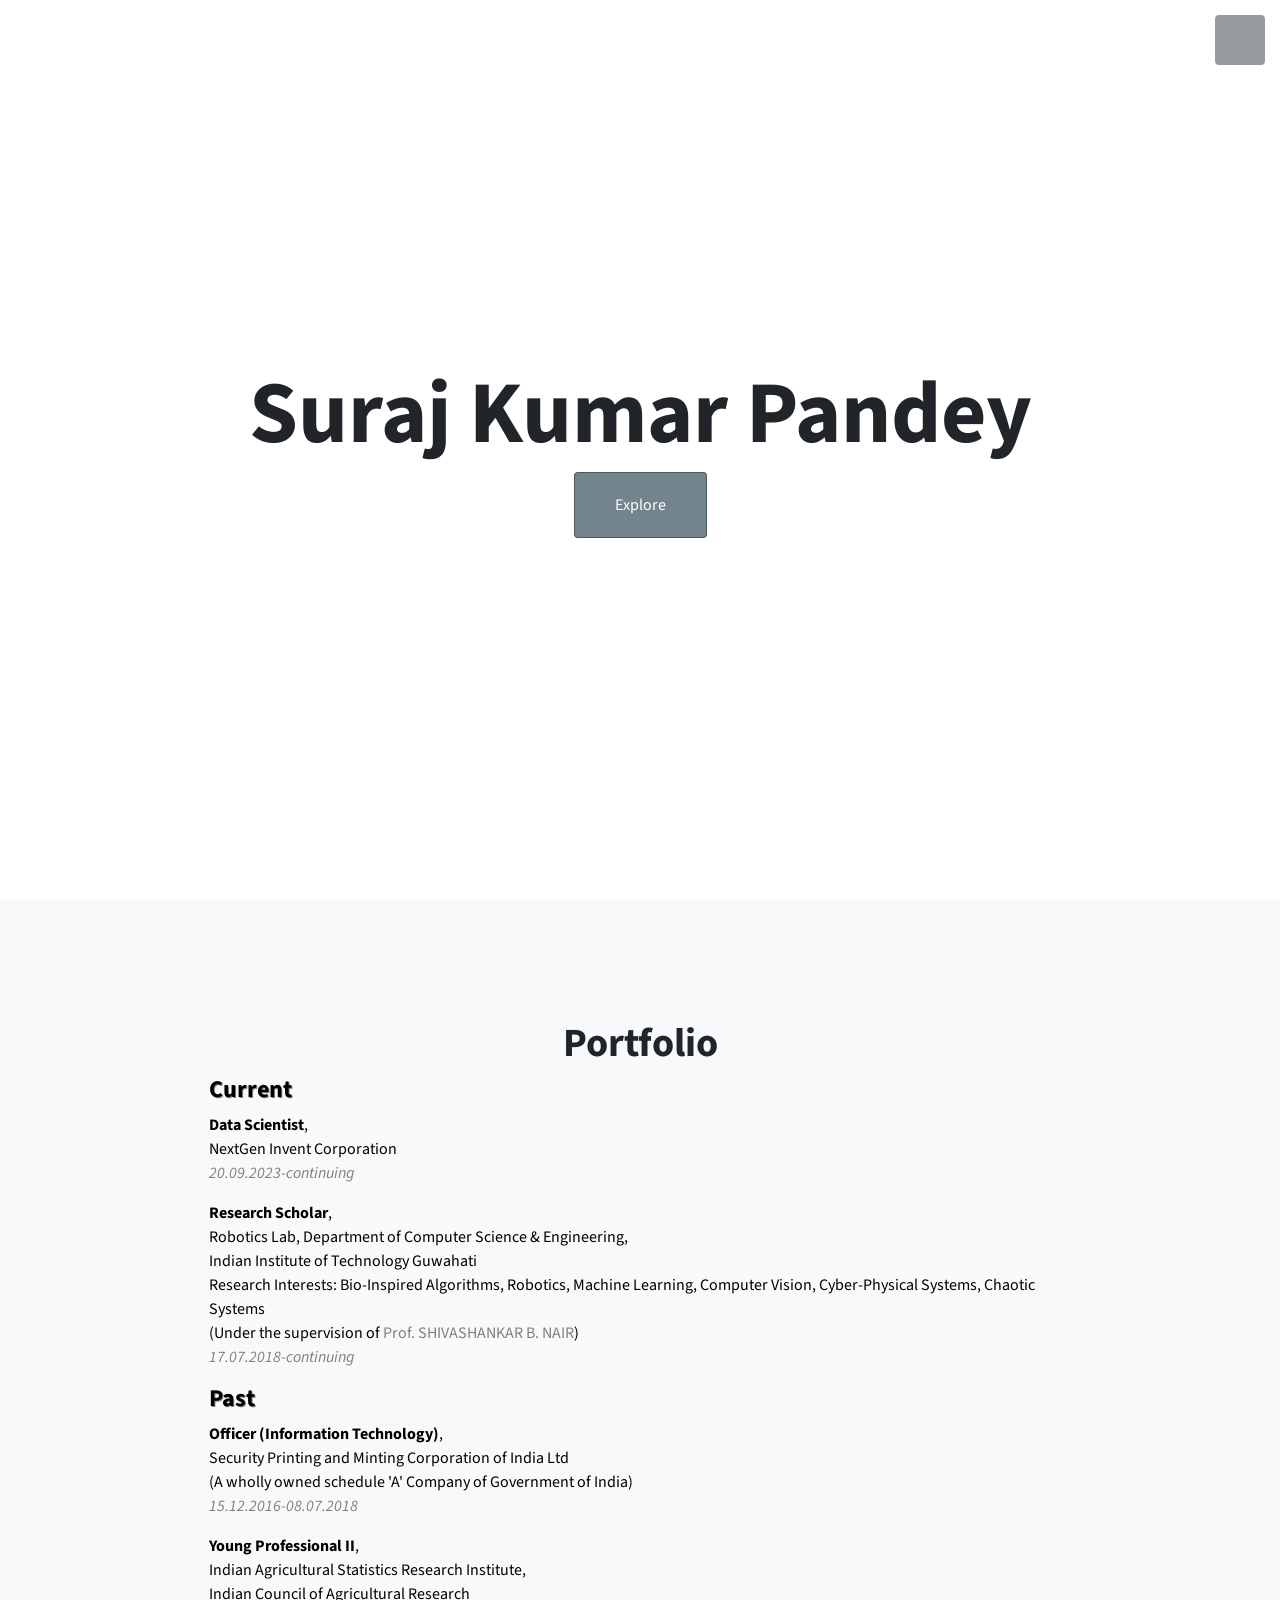
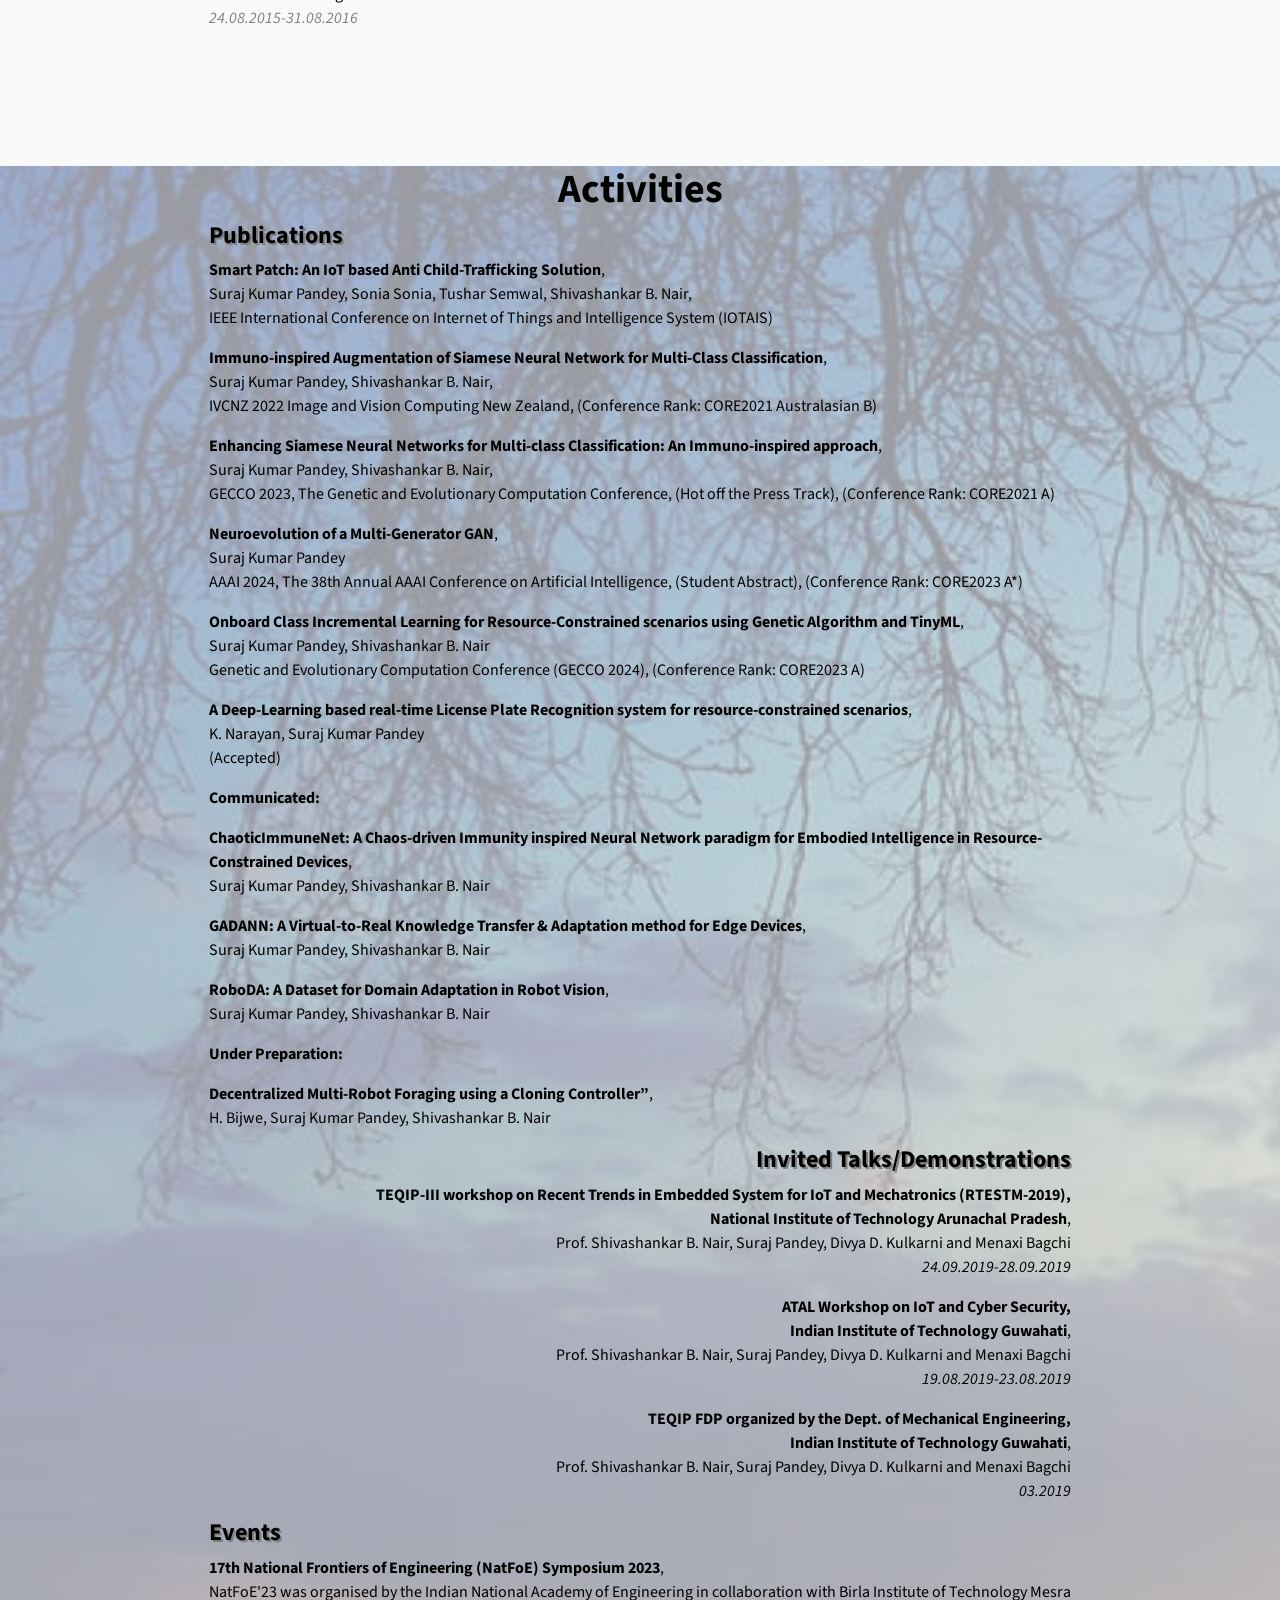
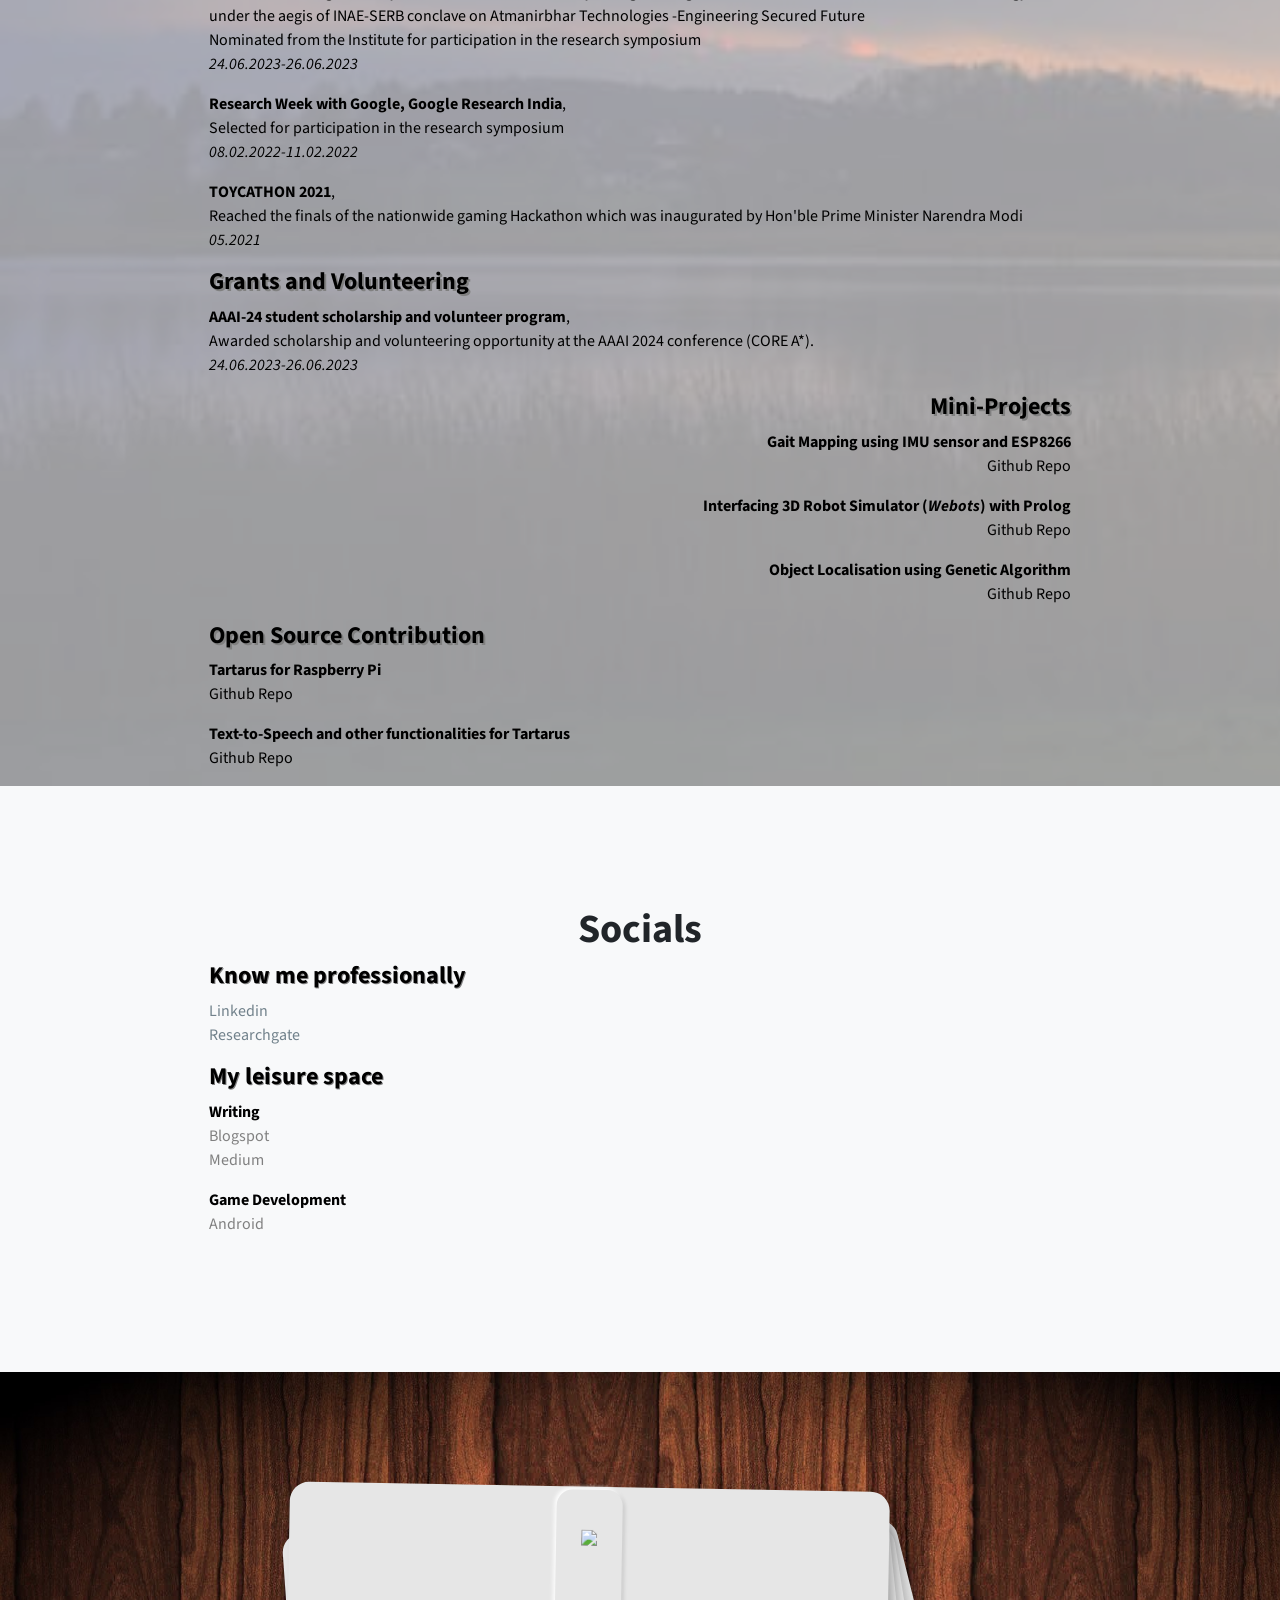
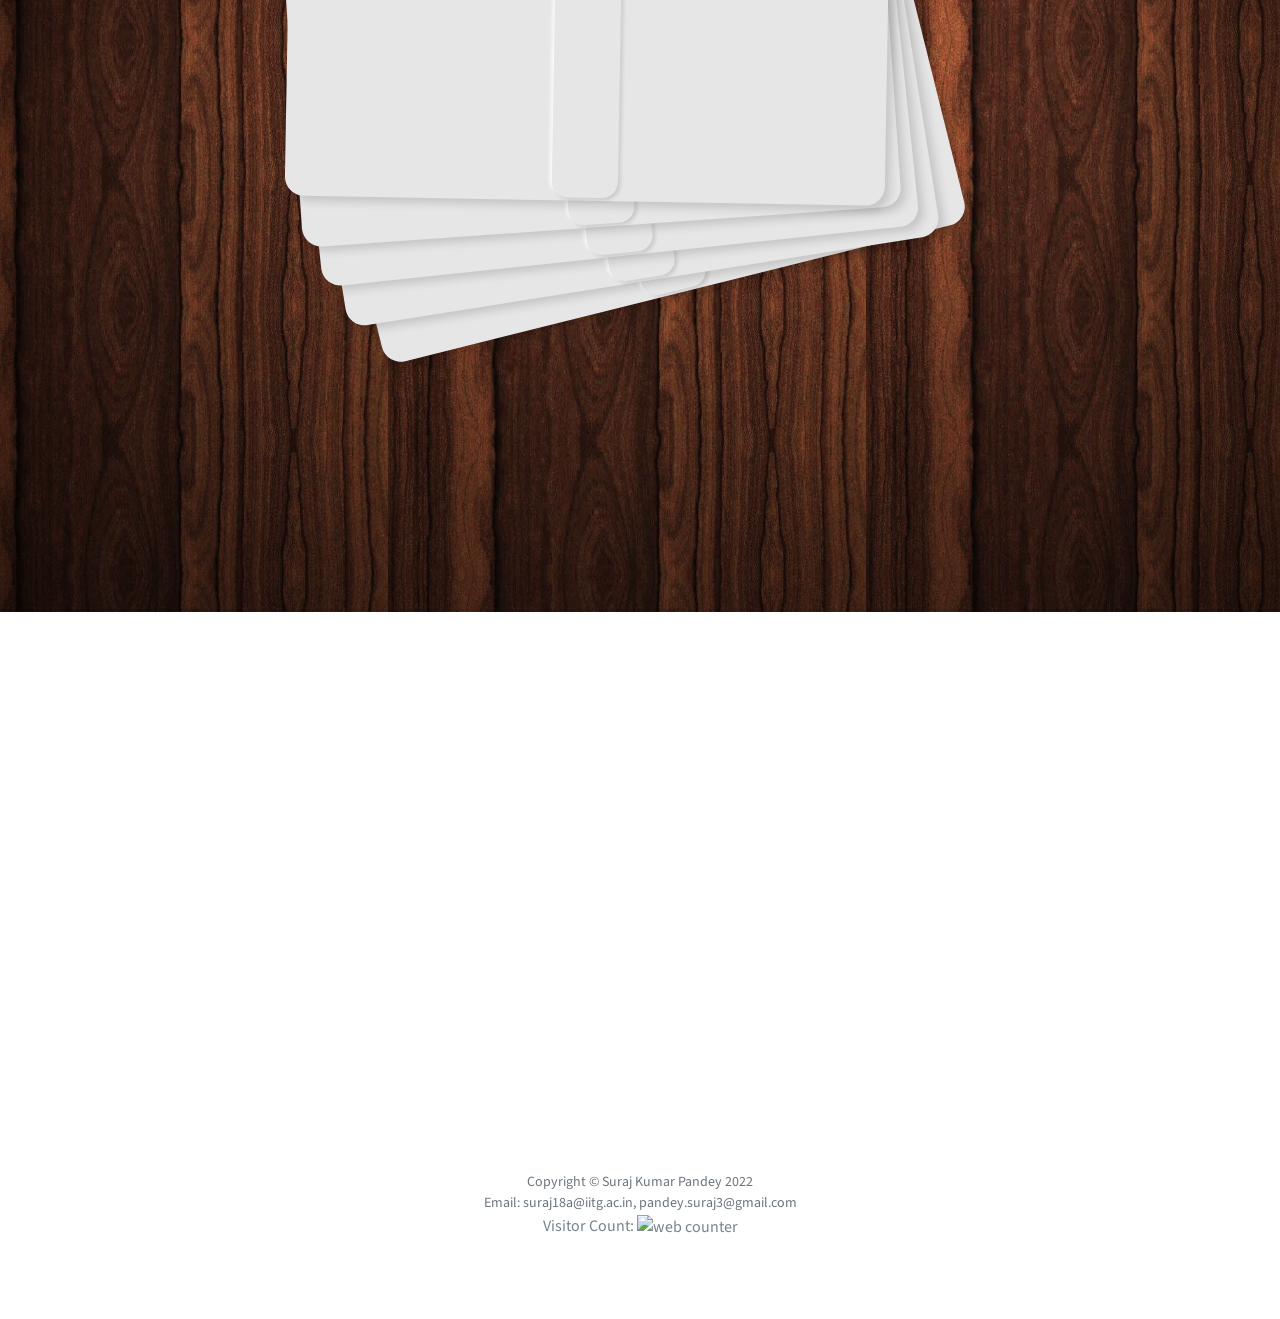
==== index.html @ 54c74097 "Update index.html" ====
<!DOCTYPE html>
<html lang="en">
    <head>
        <meta charset="utf-8" />
        <meta name="viewport" content="width=device-width, initial-scale=1, shrink-to-fit=no" />
        <meta name="description" content="" />
        <meta name="author" content="" />
        <title>Suraj Kumar Pandey</title>
        <!-- Favicon-->
        <link rel="icon" type="image/x-icon" href="assets/favicon.ico" />
        <!-- Font Awesome icons (free version)-->
        <script src="https://use.fontawesome.com/releases/v6.1.0/js/all.js" crossorigin="anonymous"></script>
        <!-- Simple line icons-->
        <link href="https://cdnjs.cloudflare.com/ajax/libs/simple-line-icons/2.5.5/css/simple-line-icons.min.css" rel="stylesheet" />
        <!-- Google fonts-->
        <link href="https://fonts.googleapis.com/css?family=Source+Sans+Pro:300,400,700,300italic,400italic,700italic" rel="stylesheet" type="text/css" />
        
	<link rel="stylesheet" href="./css/style_gall.css">
        
	<!-- Core theme CSS (includes Bootstrap)-->
        <link href="css/styles.css" rel="stylesheet" />
    </head>
    <body id="page-top">
        <!-- Navigation-->
        <a class="menu-toggle rounded" href="#"><i class="fas fa-bars"></i></a>
        <nav id="sidebar-wrapper">
            <ul class="sidebar-nav">
                <li class="sidebar-brand"><a href="#page-top">Explore</a></li>
                <li class="sidebar-nav-item"><a href="#page-top">Home</a></li>
                <li class="sidebar-nav-item"><a href="#portfolio">Portfolio</a></li>
                <li class="sidebar-nav-item"><a href="#activities">Activities</a></li>
                <!--<li class="sidebar-nav-item"><a href="#scribbles">Scribbles</a></li>-->
                <li class="sidebar-nav-item"><a href="#socials">Socials</a></li>
                <li class="sidebar-nav-item"><a href="#mylens">My Lens</a></li>
                <li class="sidebar-nav-item"><a href="#contact">Contact</a></li>
		    <li class="sidebar-nav-item"><a href="https://drive.google.com/file/d/1kIHrQDG4xPKUMqz-yAa0fM0tMrf5rTMa/view?usp=sharing" target="blank">CV</a></li>
            </ul>
        </nav>
        <!-- Header-->
        <header class="masthead d-flex align-items-center">
            <div class="container px-4 px-lg-5 text-center">
                <h1 class="mb-1">Suraj Kumar Pandey</h1>
<!--                <h3 class="mb-5"><em>Research Scholar, Indian Institute of Technology Guwahati</em></h3> -->
                <a class="btn btn-primary btn-xl" href="#portfolio">Explore</a>
            </div>
        </header>
        <!-- Portfolio-->
        <section class="content-section bg-light" id="portfolio">
            <div class="container px-4 px-lg-5 text-center">
                <div class="row gx-4 gx-lg-5 justify-content-center">
                    <div class="col-lg-10">
                        <h1>Portfolio </h1>
                        <h4 style="text-shadow: 1px 1px gray; color:black;text-align:left;">Current</h4>
			    <p style="color:black;text-align:left;" >
                            <b>Data Scientist</b>,<br/>
                            NextGen Invent Corporation <br/>
                            <i style="color:gray;">20.09.2023-continuing</i>
                            </p>

			    <p style="color:black;text-align:left;" >
                            <b>Research Scholar</b>,<br/>
                            Robotics Lab, Department of Computer Science & Engineering, <br/>
                            Indian Institute of Technology Guwahati <br/>
                            Research Interests: Bio-Inspired Algorithms, Robotics, Machine Learning, Computer Vision, Cyber-Physical Systems, Chaotic Systems <br/>
                            (Under the supervision of <a href="https://sites.google.com/view/shivashankarbnair" target=”_blank” style="text-decoration:none; color:gray;">Prof. SHIVASHANKAR B. NAIR</a>) <br/>
                            <i style="color:gray;">17.07.2018-continuing</i>
                            
                            </p>

                        <h4 style="text-shadow: 1px 1px gray; color:black;text-align:left;">Past</h4>
                            
			    <p style="color:black;text-align:left;" >
                            <b>Officer (Information Technology)</b>,<br/>
                            Security Printing and Minting Corporation of India Ltd <br/>
                            (A wholly owned schedule 'A' Company of Government of India) <br/>
                            <i style="color:gray;">15.12.2016-08.07.2018</i>
                            </p>
                            
                            <p style="color:black;text-align:left;" >
                            <b>Young Professional II</b>,<br/>
                            Indian Agricultural Statistics Research Institute, <br/>
                            Indian Council of Agricultural Research <br/>
                            <i style="color:gray;">24.08.2015-31.08.2016</i>
                            </p>    
                    </div>
                </div>
            </div>
        </section>
        
        
        <!-- Activities-->
        <section style="background: linear-gradient(rgba(255,255,255,.6), rgba(255,255,255,.6)), url('./assets/img/bg-activities2.jpg'); background-size: cover; "  id="activities">
            <div class="container px-4 px-lg-5 text-center">
                <div class="row gx-4 gx-lg-5 justify-content-center" style="color:black; text-align:left;">
                    <div class="col-lg-10" >
                        <h1 style="text-align:center;">Activities </h1>
                        <h4 style="text-shadow: 2px 2px gray;">Publications</h4>
                            <p>
                            <b><a href="https://10.1109/IoTaIS50849.2021.9359702" target=”_blank” style="text-decoration:none; color:black;">Smart Patch: An IoT based Anti Child-Trafficking Solution</a></b>,<br/>
                            Suraj Kumar Pandey, Sonia Sonia, Tushar Semwal, Shivashankar B. Nair,<br/>
                            IEEE International Conference on Internet of Things and Intelligence System (IOTAIS)
			    </p>
			    
			    <p>
                            <b><a href="https://10.1007/978-3-031-25825-1_35" target=”_blank” style="text-decoration:none; color:black;">Immuno-inspired Augmentation of Siamese Neural Network for Multi-Class Classification</a></b>,<br/>
                            Suraj Kumar Pandey, Shivashankar B. Nair,<br/>
                            IVCNZ 2022 Image and Vision Computing New Zealand, (Conference Rank: CORE2021 Australasian B) 
			    </p>
			    
			    
			    
			    <p>
                            <b><a href="https://gecco-2023.sigevo.org/HomePage" target=”_blank” style="text-decoration:none; color:black;">Enhancing Siamese Neural Networks for Multi-class Classification: An Immuno-inspired approach</a></b>,<br/>
                            Suraj Kumar Pandey, Shivashankar B. Nair,<br/>
                            GECCO 2023, The Genetic and Evolutionary Computation Conference, (Hot off the Press Track), (Conference Rank: CORE2021 A)<br/>  
			    </p>


			    <p>
                            <b><a href="https://doi.org/10.1609/aaai.v38i21.30493" target=”_blank” style="text-decoration:none; color:black;">Neuroevolution of a Multi-Generator GAN</a></b>,<br/>
                            Suraj Kumar Pandey<br/>
                            AAAI 2024, The 38th Annual AAAI Conference on Artificial Intelligence, (Student Abstract), (Conference Rank: CORE2023 A*)<br/>  
			    </p>

			    <b><a href="https://doi.org/10.1145/3638530.3654392" target=”_blank” style="text-decoration:none; color:black;">Onboard Class Incremental Learning for Resource-Constrained scenarios using Genetic Algorithm and TinyML</a></b>,<br/>
                            Suraj Kumar Pandey, Shivashankar B. Nair<br/>
			    Genetic and Evolutionary Computation Conference (GECCO 2024), (Conference Rank: CORE2023 A)<br/>  
			    
		            </p>

			    <b><a href="" target=”_blank” style="text-decoration:none; color:black;">A Deep-Learning based real-time License Plate Recognition system for resource-constrained scenarios</a></b>,<br/>
                            K. Narayan, Suraj Kumar Pandey<br/> (Accepted) <br/>
		            </p>
			    
			    <p><b>Communicated:</b></p>
                            <b><a href="" target=”_blank” style="text-decoration:none; color:black;">ChaoticImmuneNet: A Chaos-driven Immunity inspired Neural Network paradigm for Embodied Intelligence in Resource-Constrained Devices</a></b>,<br/>
                    	    Suraj Kumar Pandey, Shivashankar B. Nair<br/>        
		   	    </p>

			    <b><a href="" target=”_blank” style="text-decoration:none; color:black;">GADANN: A Virtual-to-Real Knowledge Transfer & Adaptation method for Edge Devices</a></b>,<br/>
                            Suraj Kumar Pandey, Shivashankar B. Nair<br/>
		            </p>

			     <b><a href="" target=”_blank” style="text-decoration:none; color:black;">RoboDA: A Dataset for Domain Adaptation in Robot Vision</a></b>,<br/>
                            Suraj Kumar Pandey, Shivashankar B. Nair<br/>
		            </p>

			    <p><b>Under Preparation:</b></p>
			    <b><a href="" target=”_blank” style="text-decoration:none; color:black;">Decentralized Multi-Robot Foraging using a Cloning Controller”</a></b>,<br/>
                            H. Bijwe, Suraj Kumar Pandey, Shivashankar B. Nair<br/>
		            </p>
			    
			 
			 <h4 style="text-shadow: 2px 2px gray; text-align:right;">Invited Talks/Demonstrations</h4>
                            <p style="text-align:right;">
                            <b>TEQIP-III workshop on Recent Trends in Embedded System for IoT and Mechatronics (RTESTM-2019), <br/>
                            National Institute of Technology Arunachal Pradesh</b>,<br/>
                            Prof. Shivashankar B. Nair, Suraj Pandey, Divya D. Kulkarni and Menaxi Bagchi<br/>
                            <i style="color:black;">24.09.2019-28.09.2019</i>
			    </p>
			    
			    <p style="text-align:right;">
                            <b>ATAL Workshop on IoT and Cyber Security, <br/>
                            Indian Institute of Technology Guwahati</b>,<br/>
                            Prof. Shivashankar B. Nair, Suraj Pandey, Divya D. Kulkarni and Menaxi Bagchi<br/>
                            <i style="color:black;">19.08.2019-23.08.2019</i>
			    </p>
			    
			    <p style="text-align:right;">
                            <b>TEQIP FDP organized by the Dept. of Mechanical Engineering, <br/>
                            Indian Institute of Technology Guwahati</b>,<br/>
                            Prof. Shivashankar B. Nair, Suraj Pandey, Divya D. Kulkarni and Menaxi Bagchi<br/>
                            <i style="color:black;">03.2019</i>
			    </p>
			 
			 
			 <h4 style="text-shadow: 2px 2px gray;">Events</h4>
                            <p >
                            <b><a href="https://ieeexplore.ieee.org/document/9359702" target=”_blank” style="text-decoration:none; color:black;">17th National Frontiers of Engineering (NatFoE) Symposium 2023</a></b>,<br/>
                            NatFoE'23 was organised by the Indian National Academy of Engineering in collaboration with Birla Institute of Technology Mesra under the aegis of INAE-SERB conclave on Atmanirbhar Technologies -Engineering Secured Future <br/>
			    Nominated from the Institute for participation in the research symposium<br/>
                            <i style="color:black;">24.06.2023-26.06.2023</i>
			    </p>
			    
			    <p >
                            <b><a href="https://ieeexplore.ieee.org/document/9359702" target=”_blank” style="text-decoration:none; color:black;">Research Week with Google, Google Research India</a></b>,<br/>
                            Selected for participation in the research symposium<br/>
                            <i style="color:black;">08.02.2022-11.02.2022</i>
			    </p>
			    
			    <p  >
                            <b><a href="https://ieeexplore.ieee.org/document/9359702" target=”_blank” style="text-decoration:none; color:black;">TOYCATHON 2021</a></b>,<br/>
                            Reached the finals of the nationwide gaming Hackathon which was inaugurated by Hon'ble Prime Minister Narendra Modi<br/>
                            <i style="color:black;">05.2021</i>
			    </p>

			<h4 style="text-shadow: 2px 2px gray;">Grants and Volunteering</h4>
                            <p >
                            <b><a href="" target=”_blank” style="text-decoration:none; color:black;">AAAI-24 student scholarship and volunteer program</a></b>,<br/>
                            Awarded scholarship and volunteering opportunity at the AAAI 2024 conference (CORE A*).<br/>
                            <i style="color:black;">24.06.2023-26.06.2023</i>
			    
			    	
			    
                        <h4 style="text-shadow: 2px 2px gray; text-align:right;">Mini-Projects</h4>
                            <p style="text-align:right;">
                            <b>Gait Mapping using IMU sensor and ESP8266</b><br/>
                            <a href="https://github.com/surajkumarpandey/Gait-mapping-using-ESP8266-and-MPU6050" target=”_blank” style="text-decoration:none; color:black;">Github Repo</a>
                            </p>
                                                        
                            <p style="text-align:right;">
                            <b>Interfacing 3D Robot Simulator (<i>Webots</i>) with Prolog</b><br/>
                            <a href="https://github.com/surajkumarpandey/Python-Prolog-Socket-Communication-Prolog-based-Webots-control" target=”_blank” style="text-decoration:none; color:black;">Github Repo</a>
                            </p>
                            
                            <p style="text-align:right;">
                            <b>Object Localisation using Genetic Algorithm</b><br/>
                            <a href="https://github.com/surajkumarpandey/Genetic-Algorithm-for-object-detection" target=”_blank” style="text-decoration:none; color:black;">Github Repo</a>
                            </p>
			    
			<h4 style="text-shadow: 2px 2px gray;">Open Source Contribution</h4>
                            <p>
                            <b>Tartarus for Raspberry Pi </b><br/>
                            <a href="https://github.com/roboticslab-cseiitg/ProjectTartarus/blob/master/Raspberry-Pi/README.md" target=”_blank” style="text-decoration:none; color:black;">Github Repo</a>
                            </p>
			    
			    <p>
                            <b>Text-to-Speech and other functionalities for Tartarus </b><br/>
                            <a href="https://github.com/roboticslab-cseiitg/ProjectTartarus" target=”_blank” style="text-decoration:none; color:black;">Github Repo</a>
                            </p>
                                                        
                           
                            
                            
                    </div>
                </div>
            </div>
        </section>
        
        
        
        
         <!-- Socials-->
        <section class="content-section bg-light" id="socials">
            <div class="container px-4 px-lg-5 text-center">
                <div class="row gx-4 gx-lg-5 justify-content-center">
                    <div class="col-lg-10">
                        <h1>Socials </h1>
                        <h4 style="text-shadow: 1px 1px gray; color:black;text-align:left;">Know me professionally</h4>
                            <p style="color:black;text-align:left;" >
                            <a href="https://in.linkedin.com/in/surajkumarpandey" target=”_blank” style="text-decoration:none;">Linkedin</a><br/>
			     <a href="https://www.researchgate.net/profile/Suraj-Pandey-4" target=”_blank” style="text-decoration:none;">Researchgate</a><br/>
			    </p>
                        <h4 style="text-shadow: 1px 1px gray; color:black;text-align:left;">My leisure space</h4>
                            <p style="color:black;text-align:left;" >
                            <b>Writing</b><br/>
                            <a href="http://surrealsuraj.blogspot.com/" target=”_blank” style="text-decoration:none; color:gray;">Blogspot</a><br/>
                            <a href="https://surajkpandey.medium.com/" target=”_blank” style="text-decoration:none; color:gray;">Medium</a>
                            </p>
                            
                            <p style="color:black;text-align:left;" >
                            <b>Game Development</b><br/>
                            <a href="https://play.google.com/store/apps/details?id=comhanuman.endlesshanuman.game" target=”_blank” style="text-decoration:none; color:gray;">Android</a>
                            </p>
                            
                            
                    </div>
                </div>
            </div>
        </section>
        
	    
	          
	    
	    
	<!-- Gallery -->    
	<section style="background: linear-gradient(rgba(255,255,255,0), rgba(255,255,255,0)), url('./assets/img/wood.jpg'); background-size: cover; " class="content-section bg-light" id="mylens" >
            <div class="container px-4 px-lg-5 text-center">
                <div class="row gx-4 gx-lg-5 justify-content-center" >
                    <div class="col-lg-10">
                        
	<div class="stack">
    <div class="imagewrap">
      <img src="./assets/gallery/1.jpg" class="confirmed" />
    </div>
    <div class="imagewrap">
      <img src="./assets/gallery/3.jpg" class="confirmed" />
    </div>
    <div class="imagewrap">
      <img src="./assets/gallery/4.jpg" class="confirmed" />
    </div>
    <div class="imagewrap">
      <img src="./assets/gallery/5.jpg" class="confirmed" />
    </div>
    <div class="imagewrap">
      <img src="./assets/gallery/7.jpg" class="confirmed" />
    </div>
		<!--<div style="max-height:5px;">
			<marquee direction = "up" scrollamount=3>
                       		  <i style="color:white;text-shadow: 1px 1px gray;text-align:center;">The only way out is in</i><br/><br/><br/><br/><br/><br/>
				  <i style="color:white;text-shadow: 1px 1px gray;text-align:center;">Your answers tell what you are, your questions tell what you can be</i><br/><br/><br/><br/><br/><br/>
				  <i style="color:white;text-shadow: 1px 1px gray;text-align:center;">Fortify the core</i><br/><br/><br/><br/><br/><br/>
				  <i style="color:white;text-shadow: 1px 1px gray;text-align:center;">When a person can't find a deep sense of meaning, they distract themselves with pleasure</i><br/><br/><br/><br/><br/><br/>
				  <i style="color:white;text-shadow: 1px 1px gray;text-align:center;">Live as if you were to die tomorrow. Learn as if you were to live forever.</i><br/><br/><br/><br/><br/><br/>
				  <i style="color:white;text-shadow: 1px 1px gray;text-align:center;">Its the hardest to pursue simplicity</i><br/><br/><br/><br/><br/><br/>
				  <i style="color:white;text-shadow: 1px 1px gray;text-align:center;">Your life is an extrapolation of your day.</i><br/><br/><br/><br/><br/><br/>
				  <i style="color:white;text-shadow: 1px 1px gray;text-align:center;">Bliss is a choice, not a consequence.</i><br/><br/><br/><br/><br/><br/>
                          </marquee>-->
		</div>
  </div>
  </div>
  </div>
  </div>
  </section>
    
	    
	    

        <!-- Map-->
        <div class="map" id="contact">
        	<iframe src="https://www.google.com/maps/embed?pb=!1m18!1m12!1m3!1d14319.988544916596!2d91.68743913985139!3d26.19677143505719!2m3!1f0!2f0!3f0!3m2!1i1024!2i768!4f13.1!3m3!1m2!1s0x375a5aea122132c3%3A0x44767bb468a831d1!2sIIT%20Guwahati%2C%20Guwahati%2C%20Assam!5e0!3m2!1sen!2sin!4v1679338954034!5m2!1sen!2sin" width="600" height="450" style="border:0;" allowfullscreen="" loading="lazy" referrerpolicy="no-referrer-when-downgrade"></iframe>    
	</div>
        <!-- Footer-->
        <footer class="footer text-center">
            <div class="container px-4 px-lg-5">
                <!--
                <ul class="list-inline mb-5">
                    <li class="list-inline-item">
                        <a class="social-link rounded-circle text-white mr-3" href="#!"><i class="icon-social-facebook"></i></a>
                    </li>
                    <li class="list-inline-item">
                        <a class="social-link rounded-circle text-white mr-3" href="#!"><i class="icon-social-twitter"></i></a>
                    </li>
                    <li class="list-inline-item">
                        <a class="social-link rounded-circle text-white" href="#!"><i class="icon-social-github"></i></a>
                    </li>
                </ul> -->
                <p class="text-muted small mb-0">Copyright &copy; Suraj Kumar Pandey 2022 <br/> Email: suraj18a@iitg.ac.in, pandey.suraj3@gmail.com </p> 
		<!-- hitwebcounter Code START -->
<a href="" target="_blank" style="text-decoration: None;"> Visitor Count: 
<img src="https://hitwebcounter.com/counter/counter.php?page=8022650&style=0011&nbdigits=5&type=ip&initCount=0" title="Free Counter" Alt="web counter"   border="0" /></a>                                    
                                    
                 </div>
        </footer>
        <!-- Scroll to Top Button-->
        <a class="scroll-to-top rounded" href="#page-top"><i class="fas fa-angle-up"></i></a>
        <!-- Bootstrap core JS-->
        <script src="https://cdn.jsdelivr.net/npm/bootstrap@5.1.3/dist/js/bootstrap.bundle.min.js"></script>
        
	<script src='./js/jquery.min.js'></script>
       <script  src="./js/script_gall.js"></script>    
	    
	<!-- Core theme JS-->
        <script src="js/scripts.js"></script>
	    
    </body>
</html>
---- css/style_gall.css ----
:root {
  --bgcolor: rgb(230, 230, 230);
  --bodybgcolor: rgb(200, 200, 200);
  --solidobject: -2px -2px 4px rgb(255, 255, 255),
    2px 2px 4px rgba(0, 0, 0, 0.15);
  --standardtrans: all 1s ease;
  --fasttrans: all 0.25s ease;
  --superfasttrans: all 0.15s ease;
}
* {
  box-sizing: border-box;
  margin: 0;
  padding: 0;
}
body {
  margin: 0;
  background: var(--bodybgcolor);
  color: gray;
  font-family: "Roboto", sans-serif;
}

.imgwrapper,
.imgwrapper * {
  transition: var(--standardtrans);
  outline: none !important;
}
.stack {
  width: 500px;
  margin: auto;
  position: relative;
  height: 600px;
}
.imagewrap {
  position: relative;
  margin-left: auto;
  margin-right: auto;
  width: 600px;
  min-height: 308px;
  padding: 3px;
  border-radius: 1.2em;
  background: var(--bgcolor);
  box-shadow: 5px 5px 10px rgba(0, 0, 0, 0.15);
}
.stack .imagewrap {
  position: absolute;
  right: 0;
  top: 0;
  transform-origin: right top;
  transition: var(--fasttrans);
}
.stack .imagewrap.selected {
  right: 89% !important;
  top: -10px !important;
  transform: rotateZ(5deg) !important;
}
.stack .imagewrap:not(:nth-child(1)):hover {
  right: 30px;
  top: 20px;
  cursor: pointer;
}
.stack .imagewrap:nth-child(1) {
  z-index: 5;
  transform: rotateZ(1deg) translate(0, 0);
}
.stack .imagewrap:nth-child(2) {
  z-index: 4;
  transform: rotateZ(-4deg) translate(-10px, 0);
}
.stack .imagewrap:nth-child(3) {
  z-index: 3;
  transform: rotateZ(-6deg) translate(-5px, 20px);
}
.stack .imagewrap:nth-child(4) {
  z-index: 2;
  transform: rotateZ(-9deg) translate(-3px, 32px);
}
.stack .imagewrap:nth-child(5) {
  z-index: 1;
  transform: rotateZ(-14deg) translate(-3px, 24px);
}

.imagewrap img {
  position: relative;
  margin-left: auto;
  margin-right: auto;
  width: 100%;
  min-height: 308px;
  opacity: 1;
  padding: 40px 25px;
  border-radius: 1em;
  border-top-left-radius: 0;
  box-shadow: -5px -5px 20px rgb(255, 255, 255),
    5px 5px 20px rgba(0, 0, 0, 0.15);
}
.imagewrap img.confirmed {
  border-top-left-radius: 1em;
  box-shadow: var(--solidobject);
}
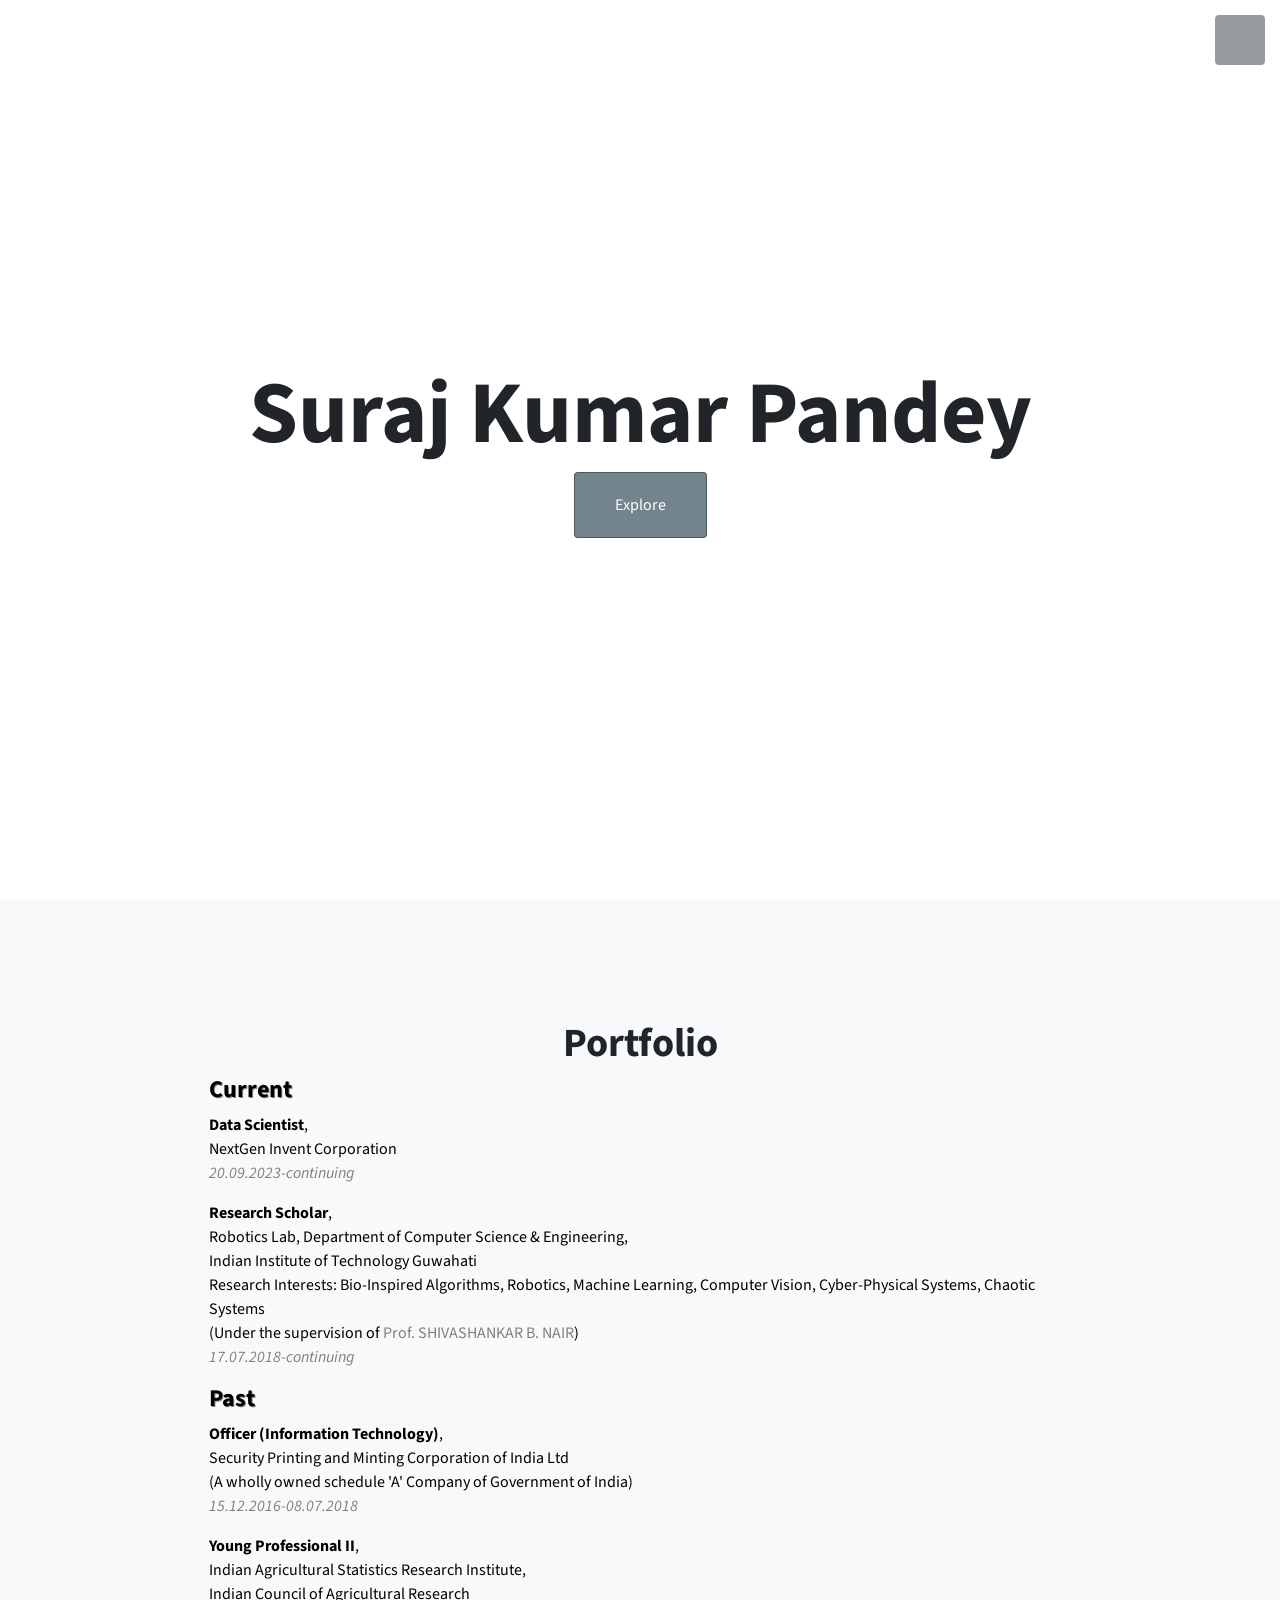
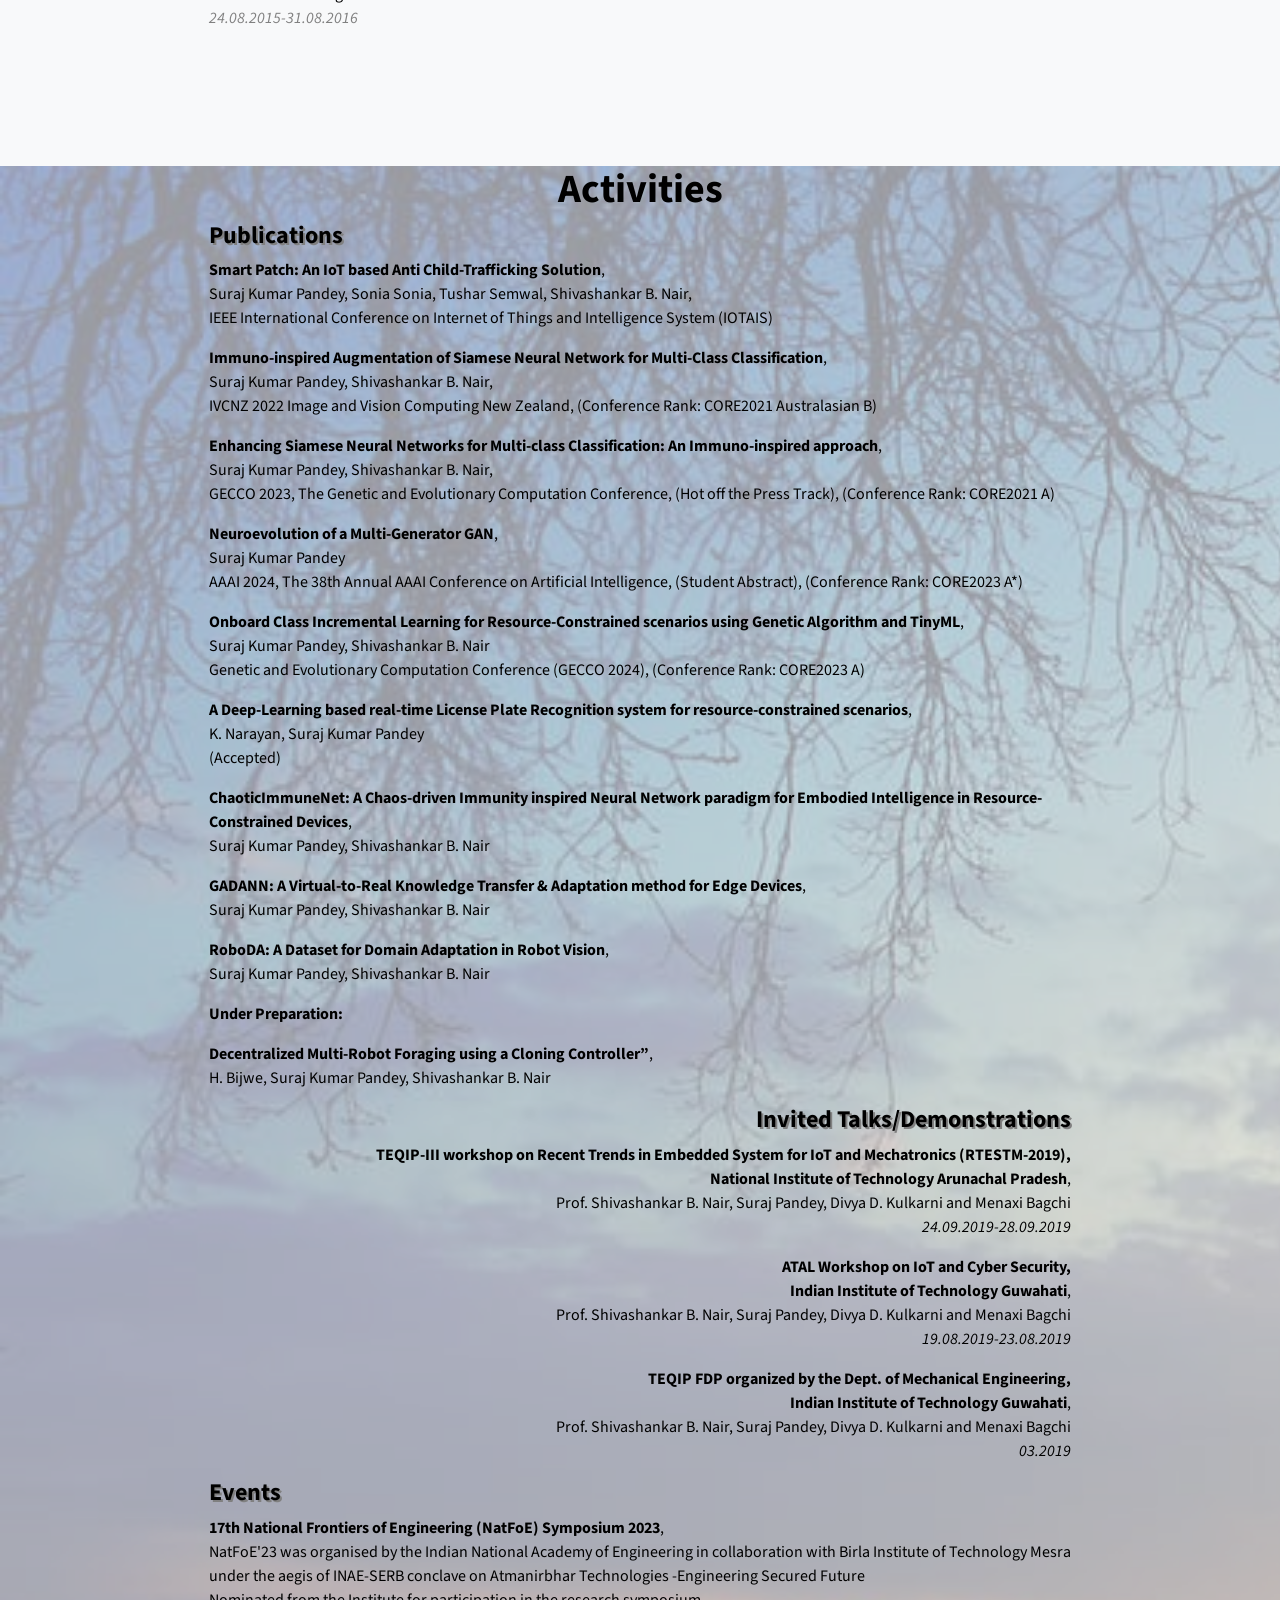
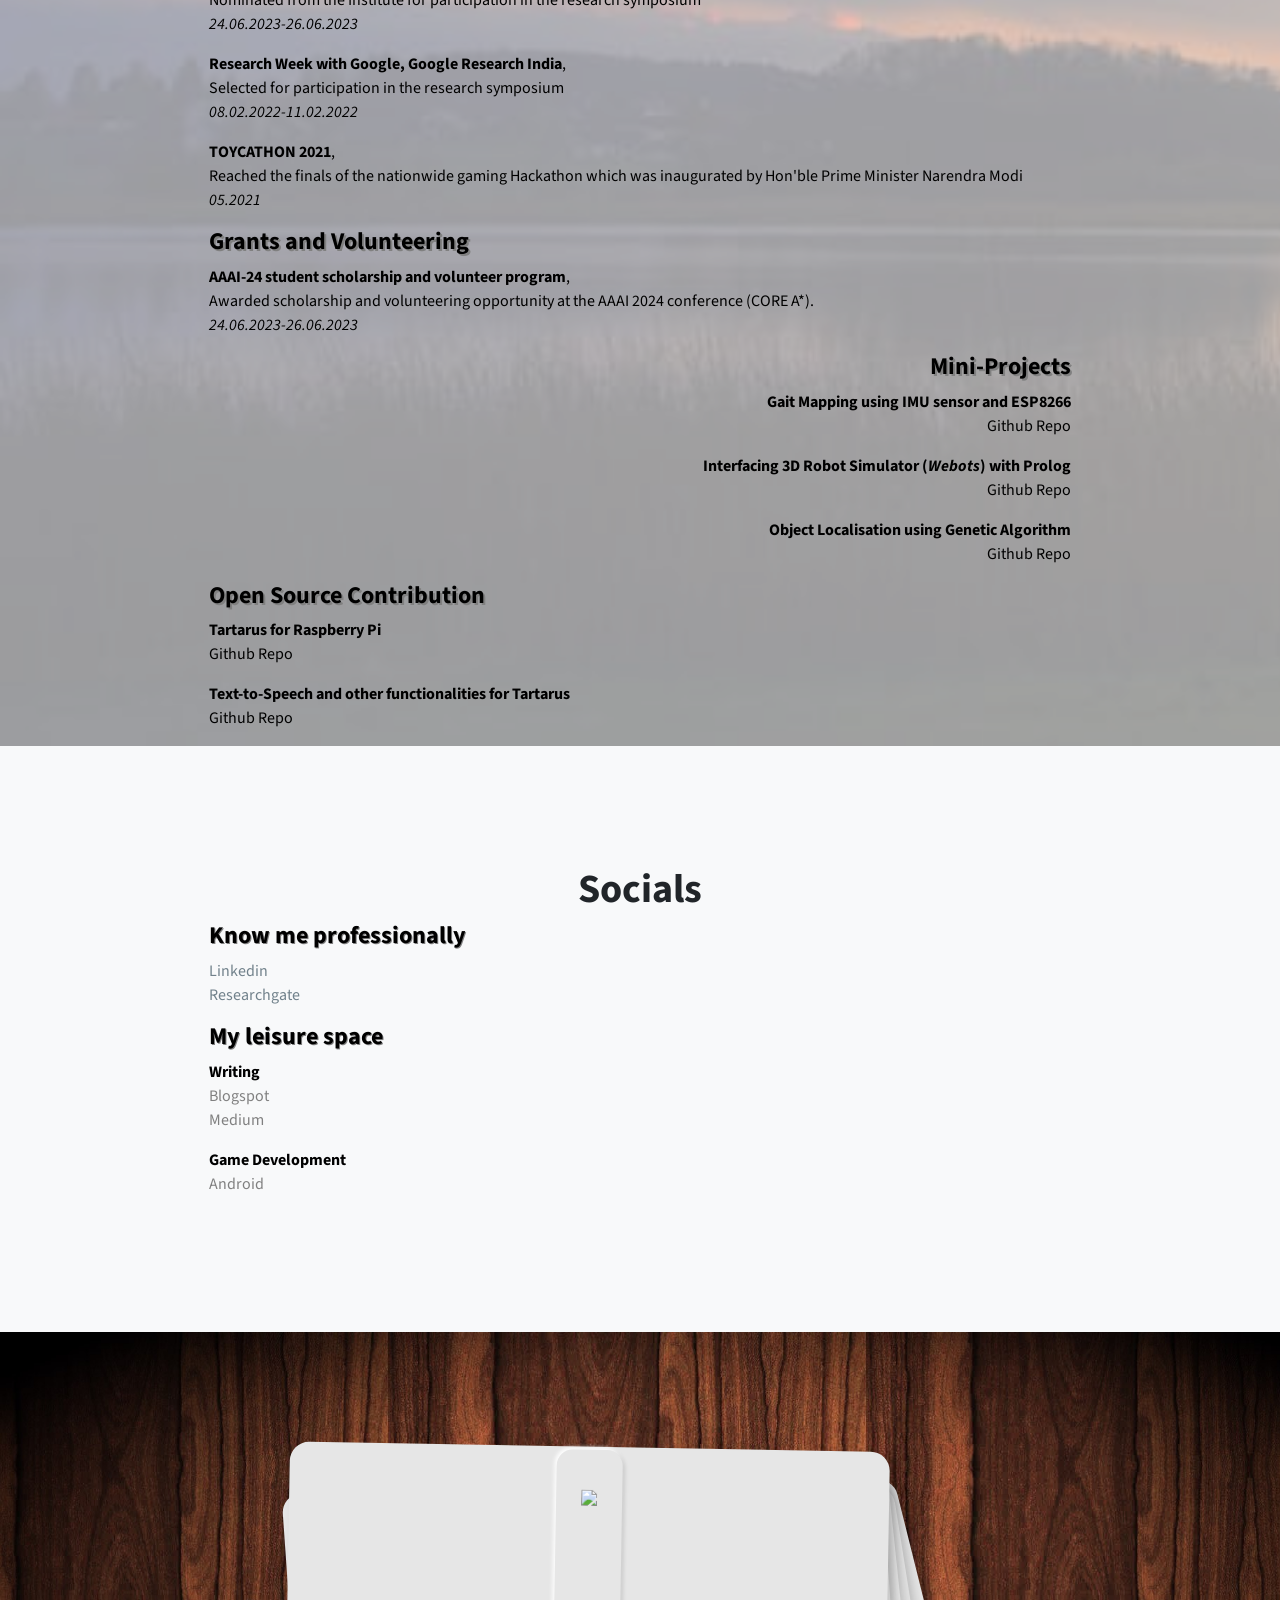
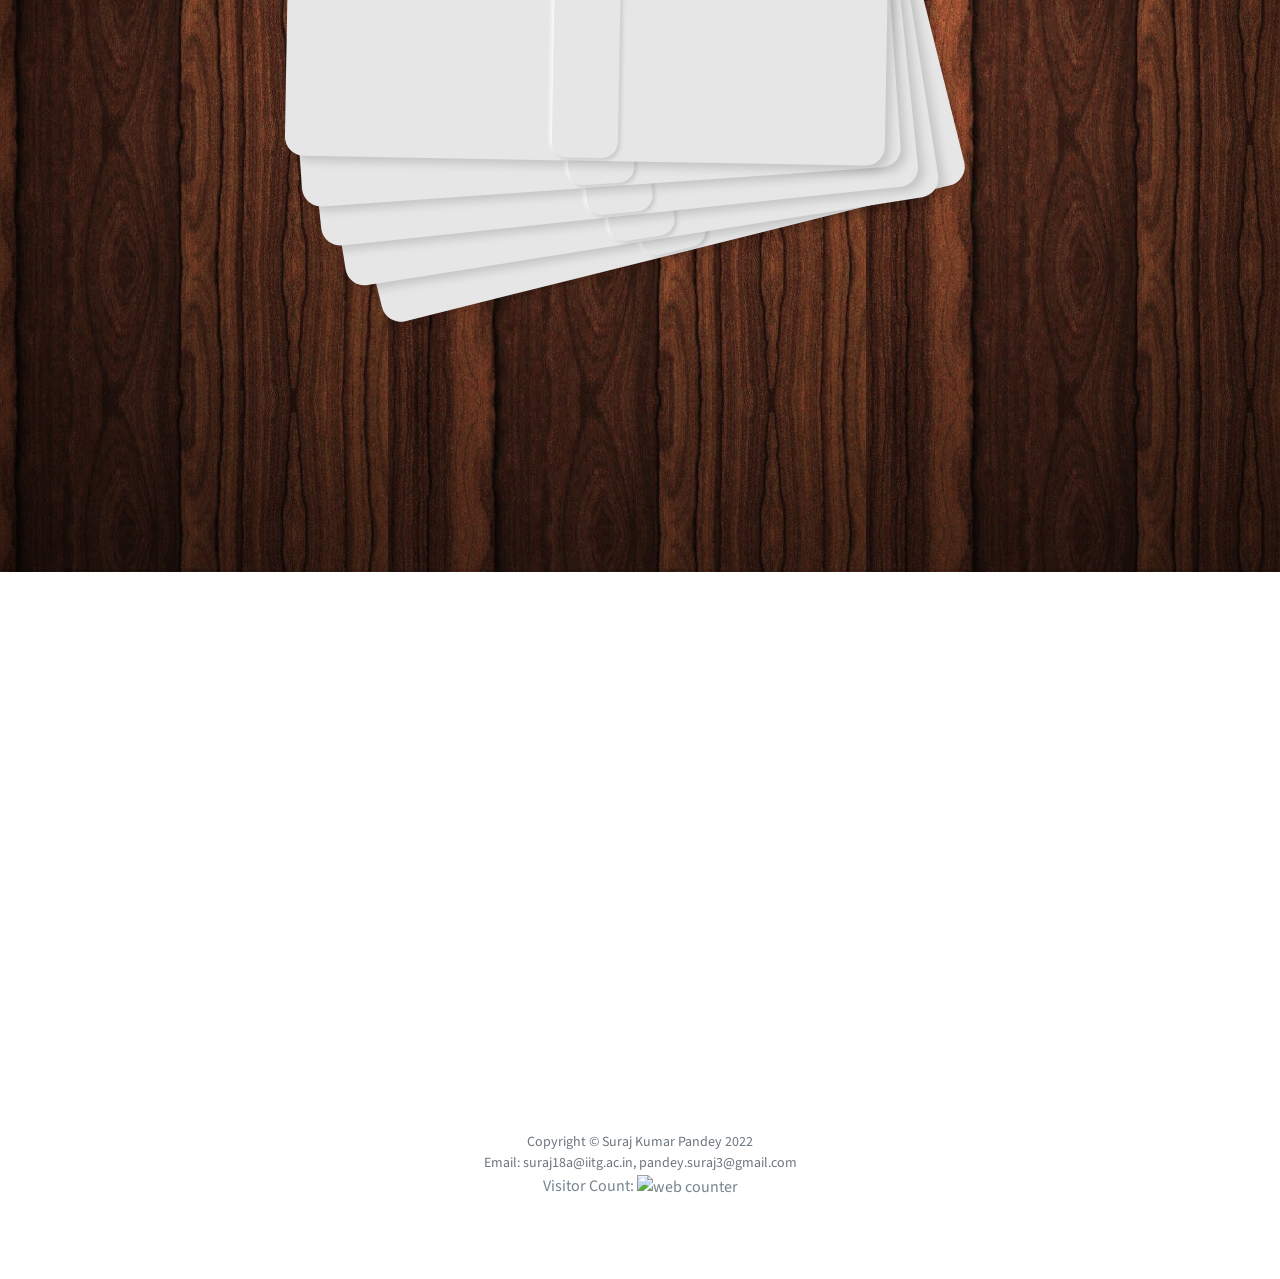
==== commit a3a73886: "Remove redundant paragraph for communicated works" ====
--- a/index.html
+++ b/index.html
@@ -132,8 +132,7 @@
                             K. Narayan, Suraj Kumar Pandey<br/> (Accepted) <br/>
 		            </p>
 			    
-			    <p><b>Communicated:</b></p>
-                            <b><a href="" target=”_blank” style="text-decoration:none; color:black;">ChaoticImmuneNet: A Chaos-driven Immunity inspired Neural Network paradigm for Embodied Intelligence in Resource-Constrained Devices</a></b>,<br/>
+			    <b><a href="" target=”_blank” style="text-decoration:none; color:black;">ChaoticImmuneNet: A Chaos-driven Immunity inspired Neural Network paradigm for Embodied Intelligence in Resource-Constrained Devices</a></b>,<br/>
                     	    Suraj Kumar Pandey, Shivashankar B. Nair<br/>        
 		   	    </p>
 
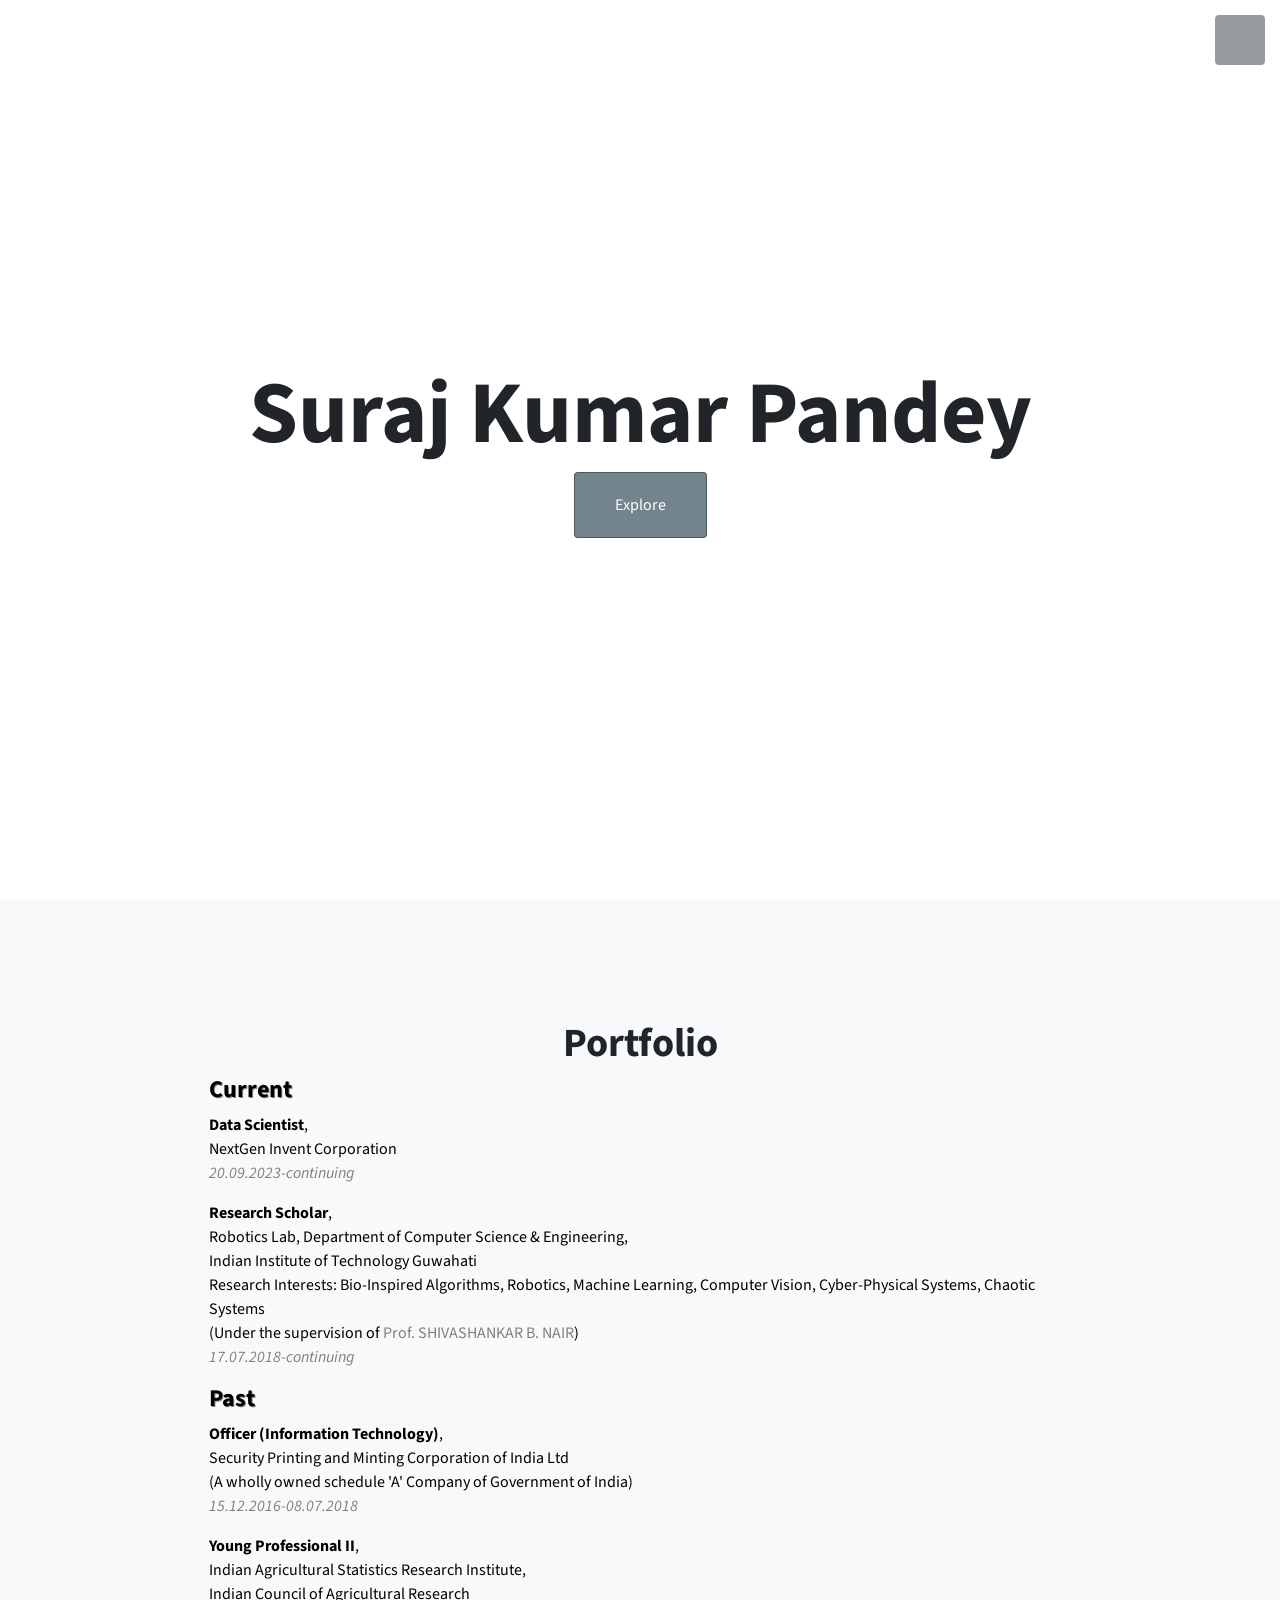
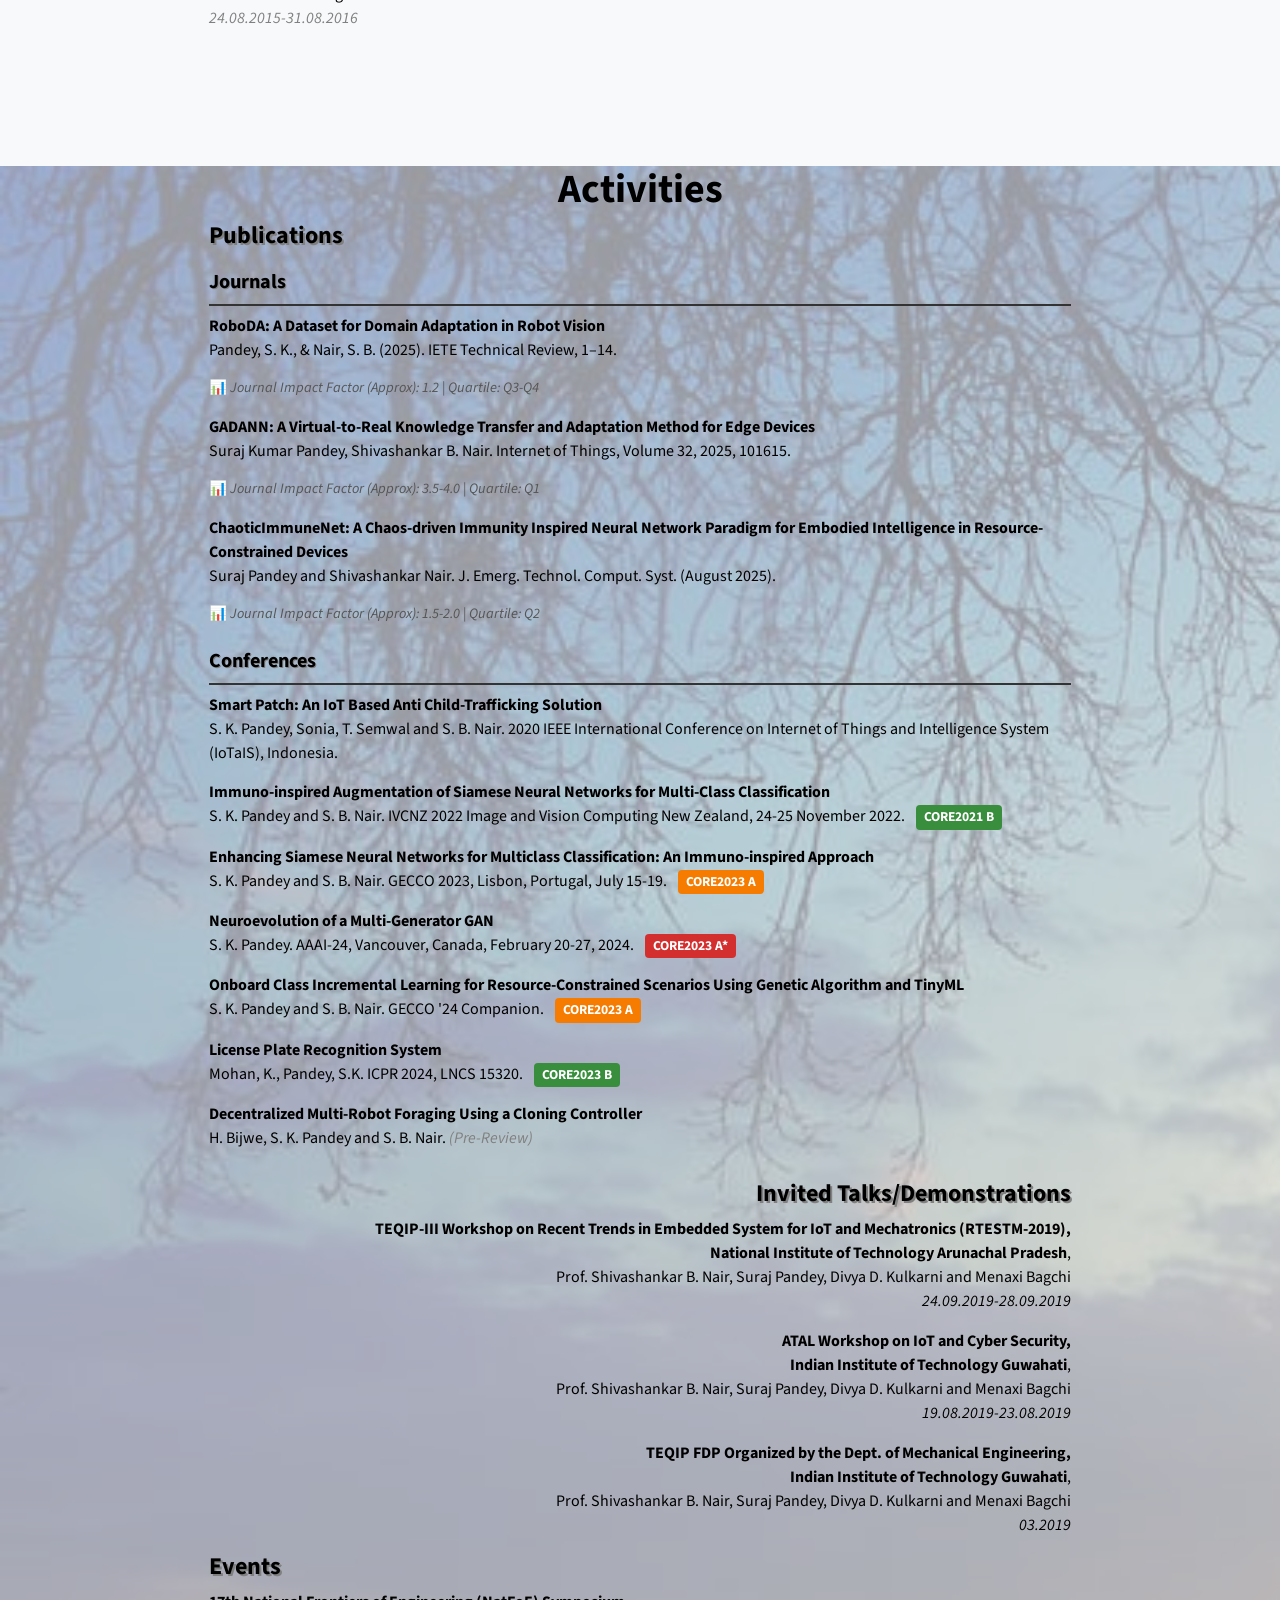
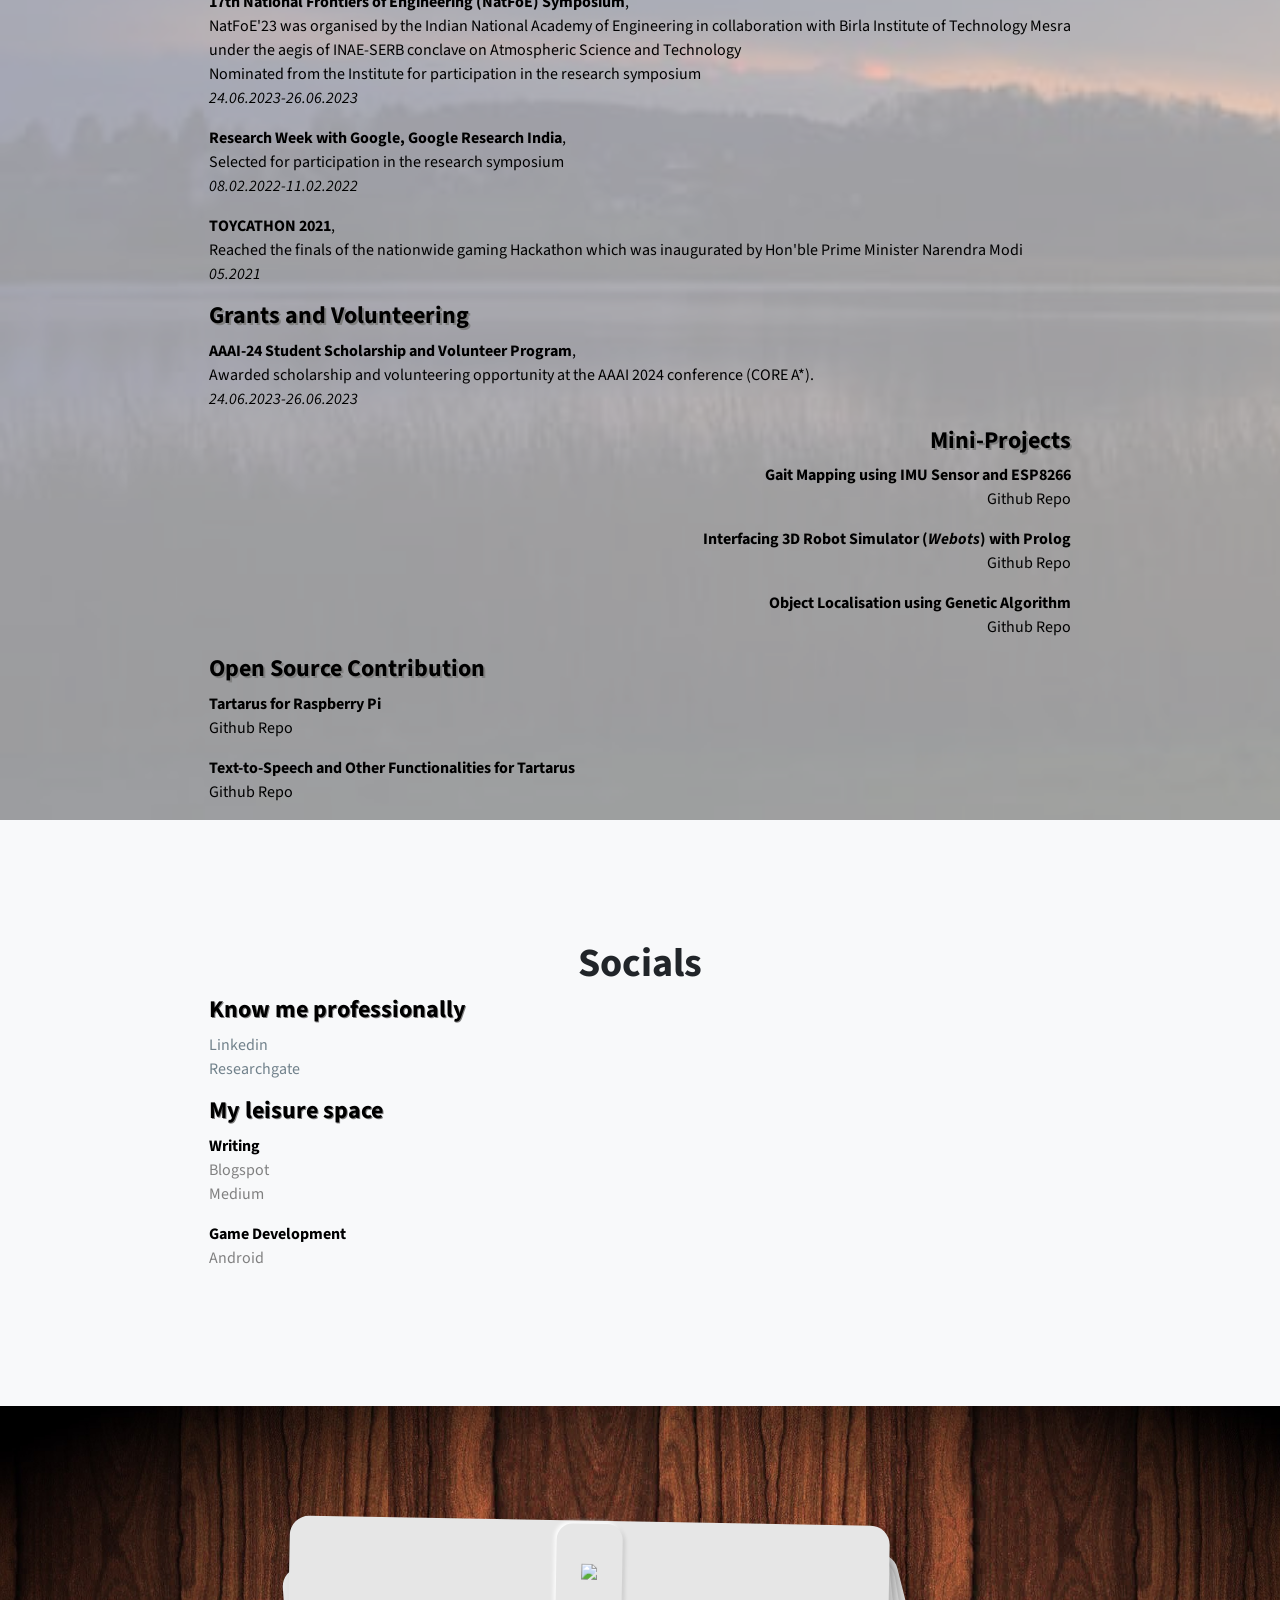
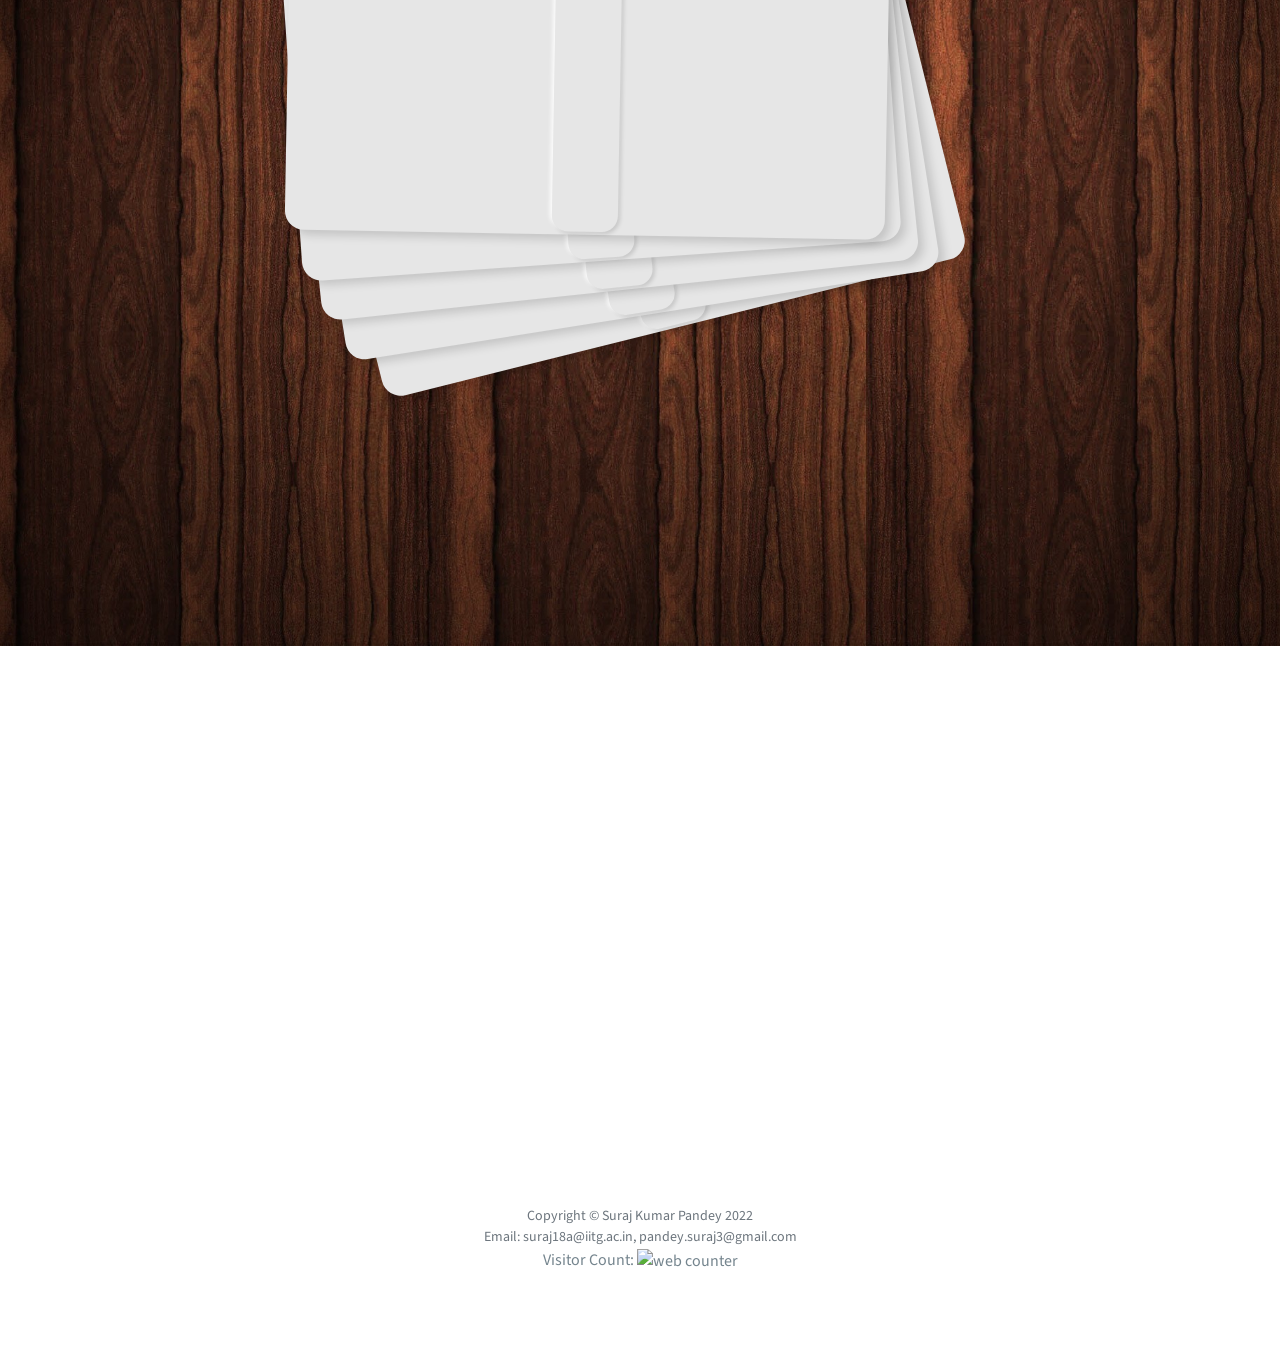
==== commit da896d1f: "Update publications list with journals and conferences, add hyperlinks and CORE ranks, include journ" ====
--- a/index.html
+++ b/index.html
@@ -19,6 +19,32 @@
         
 	<!-- Core theme CSS (includes Bootstrap)-->
         <link href="css/styles.css" rel="stylesheet" />
+        <style>
+            .rank-badge {
+                display: inline-block;
+                background-color: #007bff;
+                color: white;
+                padding: 2px 8px;
+                border-radius: 4px;
+                font-size: 0.85em;
+                margin-left: 8px;
+                font-weight: bold;
+            }
+            .rank-a-star {
+                background-color: #d32f2f;
+            }
+            .rank-a {
+                background-color: #f57c00;
+            }
+            .rank-b {
+                background-color: #388e3c;
+            }
+            .journal-impact {
+                font-size: 0.9em;
+                color: #555;
+                margin-top: 4px;
+            }
+        </style>
     </head>
     <body id="page-top">
         <!-- Navigation-->
@@ -62,7 +88,7 @@
                             Robotics Lab, Department of Computer Science & Engineering, <br/>
                             Indian Institute of Technology Guwahati <br/>
                             Research Interests: Bio-Inspired Algorithms, Robotics, Machine Learning, Computer Vision, Cyber-Physical Systems, Chaotic Systems <br/>
-                            (Under the supervision of <a href="https://sites.google.com/view/shivashankarbnair" target=”_blank” style="text-decoration:none; color:gray;">Prof. SHIVASHANKAR B. NAIR</a>) <br/>
+                            (Under the supervision of <a href="https://sites.google.com/view/shivashankarbnair" target="_blank" style="text-decoration:none; color:gray;">Prof. SHIVASHANKAR B. NAIR</a>)<br/>
                             <i style="color:gray;">17.07.2018-continuing</i>
                             
                             </p>
@@ -95,64 +121,89 @@
                     <div class="col-lg-10" >
                         <h1 style="text-align:center;">Activities </h1>
                         <h4 style="text-shadow: 2px 2px gray;">Publications</h4>
-                            <p>
-                            <b><a href="https://10.1109/IoTaIS50849.2021.9359702" target=”_blank” style="text-decoration:none; color:black;">Smart Patch: An IoT based Anti Child-Trafficking Solution</a></b>,<br/>
-                            Suraj Kumar Pandey, Sonia Sonia, Tushar Semwal, Shivashankar B. Nair,<br/>
-                            IEEE International Conference on Internet of Things and Intelligence System (IOTAIS)
-			    </p>
-			    
-			    <p>
-                            <b><a href="https://10.1007/978-3-031-25825-1_35" target=”_blank” style="text-decoration:none; color:black;">Immuno-inspired Augmentation of Siamese Neural Network for Multi-Class Classification</a></b>,<br/>
-                            Suraj Kumar Pandey, Shivashankar B. Nair,<br/>
-                            IVCNZ 2022 Image and Vision Computing New Zealand, (Conference Rank: CORE2021 Australasian B) 
-			    </p>
-			    
-			    
-			    
-			    <p>
-                            <b><a href="https://gecco-2023.sigevo.org/HomePage" target=”_blank” style="text-decoration:none; color:black;">Enhancing Siamese Neural Networks for Multi-class Classification: An Immuno-inspired approach</a></b>,<br/>
-                            Suraj Kumar Pandey, Shivashankar B. Nair,<br/>
-                            GECCO 2023, The Genetic and Evolutionary Computation Conference, (Hot off the Press Track), (Conference Rank: CORE2021 A)<br/>  
-			    </p>
-
-
-			    <p>
-                            <b><a href="https://doi.org/10.1609/aaai.v38i21.30493" target=”_blank” style="text-decoration:none; color:black;">Neuroevolution of a Multi-Generator GAN</a></b>,<br/>
-                            Suraj Kumar Pandey<br/>
-                            AAAI 2024, The 38th Annual AAAI Conference on Artificial Intelligence, (Student Abstract), (Conference Rank: CORE2023 A*)<br/>  
-			    </p>
-
-			    <b><a href="https://doi.org/10.1145/3638530.3654392" target=”_blank” style="text-decoration:none; color:black;">Onboard Class Incremental Learning for Resource-Constrained scenarios using Genetic Algorithm and TinyML</a></b>,<br/>
-                            Suraj Kumar Pandey, Shivashankar B. Nair<br/>
-			    Genetic and Evolutionary Computation Conference (GECCO 2024), (Conference Rank: CORE2023 A)<br/>  
-			    
-		            </p>
-
-			    <b><a href="" target=”_blank” style="text-decoration:none; color:black;">A Deep-Learning based real-time License Plate Recognition system for resource-constrained scenarios</a></b>,<br/>
-                            K. Narayan, Suraj Kumar Pandey<br/> (Accepted) <br/>
-		            </p>
-			    
-			    <b><a href="" target=”_blank” style="text-decoration:none; color:black;">ChaoticImmuneNet: A Chaos-driven Immunity inspired Neural Network paradigm for Embodied Intelligence in Resource-Constrained Devices</a></b>,<br/>
-                    	    Suraj Kumar Pandey, Shivashankar B. Nair<br/>        
-		   	    </p>
-
-			    <b><a href="" target=”_blank” style="text-decoration:none; color:black;">GADANN: A Virtual-to-Real Knowledge Transfer & Adaptation method for Edge Devices</a></b>,<br/>
-                            Suraj Kumar Pandey, Shivashankar B. Nair<br/>
-		            </p>
-
-			     <b><a href="" target=”_blank” style="text-decoration:none; color:black;">RoboDA: A Dataset for Domain Adaptation in Robot Vision</a></b>,<br/>
-                            Suraj Kumar Pandey, Shivashankar B. Nair<br/>
-		            </p>
-
-			    <p><b>Under Preparation:</b></p>
-			    <b><a href="" target=”_blank” style="text-decoration:none; color:black;">Decentralized Multi-Robot Foraging using a Cloning Controller”</a></b>,<br/>
-                            H. Bijwe, Suraj Kumar Pandey, Shivashankar B. Nair<br/>
-		            </p>
+                        
+                        <h5 style="text-shadow: 1px 1px gray; margin-top: 20px; border-bottom: 2px solid #333; padding-bottom: 10px;">Journals</h5>
+                        
+                        <p style="color:black;text-align:left; margin-bottom: 15px;">
+                            <b><a href="https://doi.org/10.1080/02564602.2025.2485900" target="_blank" style="text-decoration:none; color:black;">RoboDA: A Dataset for Domain Adaptation in Robot Vision</a></b>
+                            <br/>
+                            Pandey, S. K., &amp; Nair, S. B. (2025). IETE Technical Review, 1–14.
+                            <div class="journal-impact">
+                                📊 <i>Journal Impact Factor (Approx): 1.2 | Quartile: Q3-Q4</i>
+                            </div>
+                        </p>
+                        
+                        <p style="color:black;text-align:left; margin-bottom: 15px;">
+                            <b><a href="https://doi.org/10.1016/j.iot.2025.101615" target="_blank" style="text-decoration:none; color:black;">GADANN: A Virtual-to-Real Knowledge Transfer and Adaptation Method for Edge Devices</a></b>
+                            <br/>
+                            Suraj Kumar Pandey, Shivashankar B. Nair. Internet of Things, Volume 32, 2025, 101615.
+                            <div class="journal-impact">
+                                📊 <i>Journal Impact Factor (Approx): 3.5-4.0 | Quartile: Q1</i>
+                            </div>
+                        </p>
+                        
+                        <p style="color:black;text-align:left; margin-bottom: 15px;">
+                            <b><a href="https://doi.org/10.1145/3764930" target="_blank" style="text-decoration:none; color:black;">ChaoticImmuneNet: A Chaos-driven Immunity Inspired Neural Network Paradigm for Embodied Intelligence in Resource-Constrained Devices</a></b>
+                            <br/>
+                            Suraj Pandey and Shivashankar Nair. J. Emerg. Technol. Comput. Syst. (August 2025).
+                            <div class="journal-impact">
+                                📊 <i>Journal Impact Factor (Approx): 1.5-2.0 | Quartile: Q2</i>
+                            </div>
+                        </p>
+                        
+                        <h5 style="text-shadow: 1px 1px gray; margin-top: 25px; border-bottom: 2px solid #333; padding-bottom: 10px;">Conferences</h5>
+                        
+                        <p style="color:black;text-align:left; margin-bottom: 15px;">
+                            <b><a href="https://10.1109/IoTaIS50849.2021.9359702" target="_blank" style="text-decoration:none; color:black;">Smart Patch: An IoT Based Anti Child-Trafficking Solution</a></b>
+                            <br/>
+                            S. K. Pandey, Sonia, T. Semwal and S. B. Nair. 2020 IEEE International Conference on Internet of Things and Intelligence System (IoTaIS), Indonesia.
+                        </p>
+                        
+                        <p style="color:black;text-align:left; margin-bottom: 15px;">
+                            <b><a href="https://10.1007/978-3-031-25825-1_35" target="_blank" style="text-decoration:none; color:black;">Immuno-inspired Augmentation of Siamese Neural Networks for Multi-Class Classification</a></b>
+                            <br/>
+                            S. K. Pandey and S. B. Nair. IVCNZ 2022 Image and Vision Computing New Zealand, 24-25 November 2022.
+                            <span class="rank-badge rank-b">CORE2021 B</span>
+                        </p>
+                        
+                        <p style="color:black;text-align:left; margin-bottom: 15px;">
+                            <b><a href="https://doi.org/10.1145/3583133.3595827" target="_blank" style="text-decoration:none; color:black;">Enhancing Siamese Neural Networks for Multiclass Classification: An Immuno-inspired Approach</a></b>
+                            <br/>
+                            S. K. Pandey and S. B. Nair. GECCO 2023, Lisbon, Portugal, July 15-19.
+                            <span class="rank-badge rank-a">CORE2023 A</span>
+                        </p>
+                        
+                        <p style="color:black;text-align:left; margin-bottom: 15px;">
+                            <b><a href="https://doi.org/10.1609/aaai.v38i21.30493" target="_blank" style="text-decoration:none; color:black;">Neuroevolution of a Multi-Generator GAN</a></b>
+                            <br/>
+                            S. K. Pandey. AAAI-24, Vancouver, Canada, February 20-27, 2024.
+                            <span class="rank-badge rank-a-star">CORE2023 A*</span>
+                        </p>
+                        
+                        <p style="color:black;text-align:left; margin-bottom: 15px;">
+                            <b><a href="https://doi.org/10.1145/3638530.3654392" target="_blank" style="text-decoration:none; color:black;">Onboard Class Incremental Learning for Resource-Constrained Scenarios Using Genetic Algorithm and TinyML</a></b>
+                            <br/>
+                            S. K. Pandey and S. B. Nair. GECCO '24 Companion.
+                            <span class="rank-badge rank-a">CORE2023 A</span>
+                        </p>
+                        
+                        <p style="color:black;text-align:left; margin-bottom: 15px;">
+                            <b><a href="https://doi.org/10.1007/978-3-031-78498-9_16" target="_blank" style="text-decoration:none; color:black;">License Plate Recognition System</a></b>
+                            <br/>
+                            Mohan, K., Pandey, S.K. ICPR 2024, LNCS 15320.
+                            <span class="rank-badge rank-b">CORE2023 B</span>
+                        </p>
+                        
+                        <p style="color:black;text-align:left;">
+                            <b>Decentralized Multi-Robot Foraging Using a Cloning Controller</b>
+                            <br/>
+                            H. Bijwe, S. K. Pandey and S. B. Nair. <i style="color:gray;">(Pre-Review)</i>
+                        </p>
 			    
 			 
-			 <h4 style="text-shadow: 2px 2px gray; text-align:right;">Invited Talks/Demonstrations</h4>
+			 <h4 style="text-shadow: 2px 2px gray; text-align:right; margin-top: 30px;">Invited Talks/Demonstrations</h4>
                             <p style="text-align:right;">
-                            <b>TEQIP-III workshop on Recent Trends in Embedded System for IoT and Mechatronics (RTESTM-2019), <br/>
+                            <b>TEQIP-III Workshop on Recent Trends in Embedded System for IoT and Mechatronics (RTESTM-2019), <br/>
                             National Institute of Technology Arunachal Pradesh</b>,<br/>
                             Prof. Shivashankar B. Nair, Suraj Pandey, Divya D. Kulkarni and Menaxi Bagchi<br/>
                             <i style="color:black;">24.09.2019-28.09.2019</i>
@@ -166,7 +217,7 @@
 			    </p>
 			    
 			    <p style="text-align:right;">
-                            <b>TEQIP FDP organized by the Dept. of Mechanical Engineering, <br/>
+                            <b>TEQIP FDP Organized by the Dept. of Mechanical Engineering, <br/>
                             Indian Institute of Technology Guwahati</b>,<br/>
                             Prof. Shivashankar B. Nair, Suraj Pandey, Divya D. Kulkarni and Menaxi Bagchi<br/>
                             <i style="color:black;">03.2019</i>
@@ -175,57 +226,57 @@
 			 
 			 <h4 style="text-shadow: 2px 2px gray;">Events</h4>
                             <p >
-                            <b><a href="https://ieeexplore.ieee.org/document/9359702" target=”_blank” style="text-decoration:none; color:black;">17th National Frontiers of Engineering (NatFoE) Symposium 2023</a></b>,<br/>
-                            NatFoE'23 was organised by the Indian National Academy of Engineering in collaboration with Birla Institute of Technology Mesra under the aegis of INAE-SERB conclave on Atmanirbhar Technologies -Engineering Secured Future <br/>
+                            <b><a href="https://ieeexplore.ieee.org/document/9359702" target="_blank" style="text-decoration:none; color:black;">17th National Frontiers of Engineering (NatFoE) Symposium</a></b>,<br/>
+                            NatFoE'23 was organised by the Indian National Academy of Engineering in collaboration with Birla Institute of Technology Mesra under the aegis of INAE-SERB conclave on Atmospheric Science and Technology<br/>
 			    Nominated from the Institute for participation in the research symposium<br/>
                             <i style="color:black;">24.06.2023-26.06.2023</i>
 			    </p>
 			    
 			    <p >
-                            <b><a href="https://ieeexplore.ieee.org/document/9359702" target=”_blank” style="text-decoration:none; color:black;">Research Week with Google, Google Research India</a></b>,<br/>
+                            <b><a href="https://ieeexplore.ieee.org/document/9359702" target="_blank" style="text-decoration:none; color:black;">Research Week with Google, Google Research India</a></b>,<br/>
                             Selected for participation in the research symposium<br/>
                             <i style="color:black;">08.02.2022-11.02.2022</i>
 			    </p>
 			    
 			    <p  >
-                            <b><a href="https://ieeexplore.ieee.org/document/9359702" target=”_blank” style="text-decoration:none; color:black;">TOYCATHON 2021</a></b>,<br/>
+                            <b><a href="https://ieeexplore.ieee.org/document/9359702" target="_blank" style="text-decoration:none; color:black;">TOYCATHON 2021</a></b>,<br/>
                             Reached the finals of the nationwide gaming Hackathon which was inaugurated by Hon'ble Prime Minister Narendra Modi<br/>
                             <i style="color:black;">05.2021</i>
 			    </p>
 
 			<h4 style="text-shadow: 2px 2px gray;">Grants and Volunteering</h4>
                             <p >
-                            <b><a href="" target=”_blank” style="text-decoration:none; color:black;">AAAI-24 student scholarship and volunteer program</a></b>,<br/>
+                            <b><a href="" target="_blank" style="text-decoration:none; color:black;">AAAI-24 Student Scholarship and Volunteer Program</a></b>,<br/>
                             Awarded scholarship and volunteering opportunity at the AAAI 2024 conference (CORE A*).<br/>
                             <i style="color:black;">24.06.2023-26.06.2023</i>
-			    
+			    </p>
 			    	
 			    
                         <h4 style="text-shadow: 2px 2px gray; text-align:right;">Mini-Projects</h4>
                             <p style="text-align:right;">
-                            <b>Gait Mapping using IMU sensor and ESP8266</b><br/>
-                            <a href="https://github.com/surajkumarpandey/Gait-mapping-using-ESP8266-and-MPU6050" target=”_blank” style="text-decoration:none; color:black;">Github Repo</a>
+                            <b>Gait Mapping using IMU Sensor and ESP8266</b><br/>
+                            <a href="https://github.com/surajkumarpandey/Gait-mapping-using-ESP8266-and-MPU6050" target="_blank" style="text-decoration:none; color:black;">Github Repo</a>
                             </p>
                                                         
                             <p style="text-align:right;">
                             <b>Interfacing 3D Robot Simulator (<i>Webots</i>) with Prolog</b><br/>
-                            <a href="https://github.com/surajkumarpandey/Python-Prolog-Socket-Communication-Prolog-based-Webots-control" target=”_blank” style="text-decoration:none; color:black;">Github Repo</a>
+                            <a href="https://github.com/surajkumarpandey/Python-Prolog-Socket-Communication-Prolog-based-Webots-control" target="_blank" style="text-decoration:none; color:black;">Github Repo</a>
                             </p>
                             
                             <p style="text-align:right;">
                             <b>Object Localisation using Genetic Algorithm</b><br/>
-                            <a href="https://github.com/surajkumarpandey/Genetic-Algorithm-for-object-detection" target=”_blank” style="text-decoration:none; color:black;">Github Repo</a>
+                            <a href="https://github.com/surajkumarpandey/Genetic-Algorithm-for-object-detection" target="_blank" style="text-decoration:none; color:black;">Github Repo</a>
                             </p>
 			    
 			<h4 style="text-shadow: 2px 2px gray;">Open Source Contribution</h4>
                             <p>
-                            <b>Tartarus for Raspberry Pi </b><br/>
-                            <a href="https://github.com/roboticslab-cseiitg/ProjectTartarus/blob/master/Raspberry-Pi/README.md" target=”_blank” style="text-decoration:none; color:black;">Github Repo</a>
+                            <b>Tartarus for Raspberry Pi</b><br/>
+                            <a href="https://github.com/roboticslab-cseiitg/ProjectTartarus/blob/master/Raspberry-Pi/README.md" target="_blank" style="text-decoration:none; color:black;">Github Repo</a>
                             </p>
 			    
 			    <p>
-                            <b>Text-to-Speech and other functionalities for Tartarus </b><br/>
-                            <a href="https://github.com/roboticslab-cseiitg/ProjectTartarus" target=”_blank” style="text-decoration:none; color:black;">Github Repo</a>
+                            <b>Text-to-Speech and Other Functionalities for Tartarus</b><br/>
+                            <a href="https://github.com/roboticslab-cseiitg/ProjectTartarus" target="_blank" style="text-decoration:none; color:black;">Github Repo</a>
                             </p>
                                                         
                            
@@ -247,19 +298,19 @@
                         <h1>Socials </h1>
                         <h4 style="text-shadow: 1px 1px gray; color:black;text-align:left;">Know me professionally</h4>
                             <p style="color:black;text-align:left;" >
-                            <a href="https://in.linkedin.com/in/surajkumarpandey" target=”_blank” style="text-decoration:none;">Linkedin</a><br/>
-			     <a href="https://www.researchgate.net/profile/Suraj-Pandey-4" target=”_blank” style="text-decoration:none;">Researchgate</a><br/>
+                            <a href="https://in.linkedin.com/in/surajkumarpandey" target="_blank" style="text-decoration:none;">Linkedin</a><br/>
+			     <a href="https://www.researchgate.net/profile/Suraj-Pandey-4" target="_blank" style="text-decoration:none;">Researchgate</a><br/>
 			    </p>
                         <h4 style="text-shadow: 1px 1px gray; color:black;text-align:left;">My leisure space</h4>
                             <p style="color:black;text-align:left;" >
                             <b>Writing</b><br/>
-                            <a href="http://surrealsuraj.blogspot.com/" target=”_blank” style="text-decoration:none; color:gray;">Blogspot</a><br/>
-                            <a href="https://surajkpandey.medium.com/" target=”_blank” style="text-decoration:none; color:gray;">Medium</a>
+                            <a href="http://surrealsuraj.blogspot.com/" target="_blank" style="text-decoration:none; color:gray;">Blogspot</a><br/>
+                            <a href="https://surajkpandey.medium.com/" target="_blank" style="text-decoration:none; color:gray;">Medium</a>
                             </p>
                             
                             <p style="color:black;text-align:left;" >
                             <b>Game Development</b><br/>
-                            <a href="https://play.google.com/store/apps/details?id=comhanuman.endlesshanuman.game" target=”_blank” style="text-decoration:none; color:gray;">Android</a>
+                            <a href="https://play.google.com/store/apps/details?id=comhanuman.endlesshanuman.game" target="_blank" style="text-decoration:none; color:gray;">Android</a>
                             </p>
                             
                             
@@ -317,7 +368,7 @@
 
         <!-- Map-->
         <div class="map" id="contact">
-        	<iframe src="https://www.google.com/maps/embed?pb=!1m18!1m12!1m3!1d14319.988544916596!2d91.68743913985139!3d26.19677143505719!2m3!1f0!2f0!3f0!3m2!1i1024!2i768!4f13.1!3m3!1m2!1s0x375a5aea122132c3%3A0x44767bb468a831d1!2sIIT%20Guwahati%2C%20Guwahati%2C%20Assam!5e0!3m2!1sen!2sin!4v1679338954034!5m2!1sen!2sin" width="600" height="450" style="border:0;" allowfullscreen="" loading="lazy" referrerpolicy="no-referrer-when-downgrade"></iframe>    
+        	<iframe src="https://www.google.com/maps/embed?pb=!1m18!1m12!1m3!1d14319.988544916596!2d91.68743913985139!3d26.19677143505719!2m3!1f0!2f0!3f0!3m2!1i1024!2i768!4f13.1!3m3!1m2!1s0x375a5aea12213"></iframe>
 	</div>
         <!-- Footer-->
         <footer class="footer text-center">
@@ -337,7 +388,7 @@
                 <p class="text-muted small mb-0">Copyright &copy; Suraj Kumar Pandey 2022 <br/> Email: suraj18a@iitg.ac.in, pandey.suraj3@gmail.com </p> 
 		<!-- hitwebcounter Code START -->
 <a href="" target="_blank" style="text-decoration: None;"> Visitor Count: 
-<img src="https://hitwebcounter.com/counter/counter.php?page=8022650&style=0011&nbdigits=5&type=ip&initCount=0" title="Free Counter" Alt="web counter"   border="0" /></a>                                    
+<img src="https://hitwebcounter.com/counter/counter.php?page=8022650&style=0011&nbdigits=5&type=ip&initCount=0" title="Free Counter" Alt="web counter"   border="0" /></a>                              
                                     
                  </div>
         </footer>
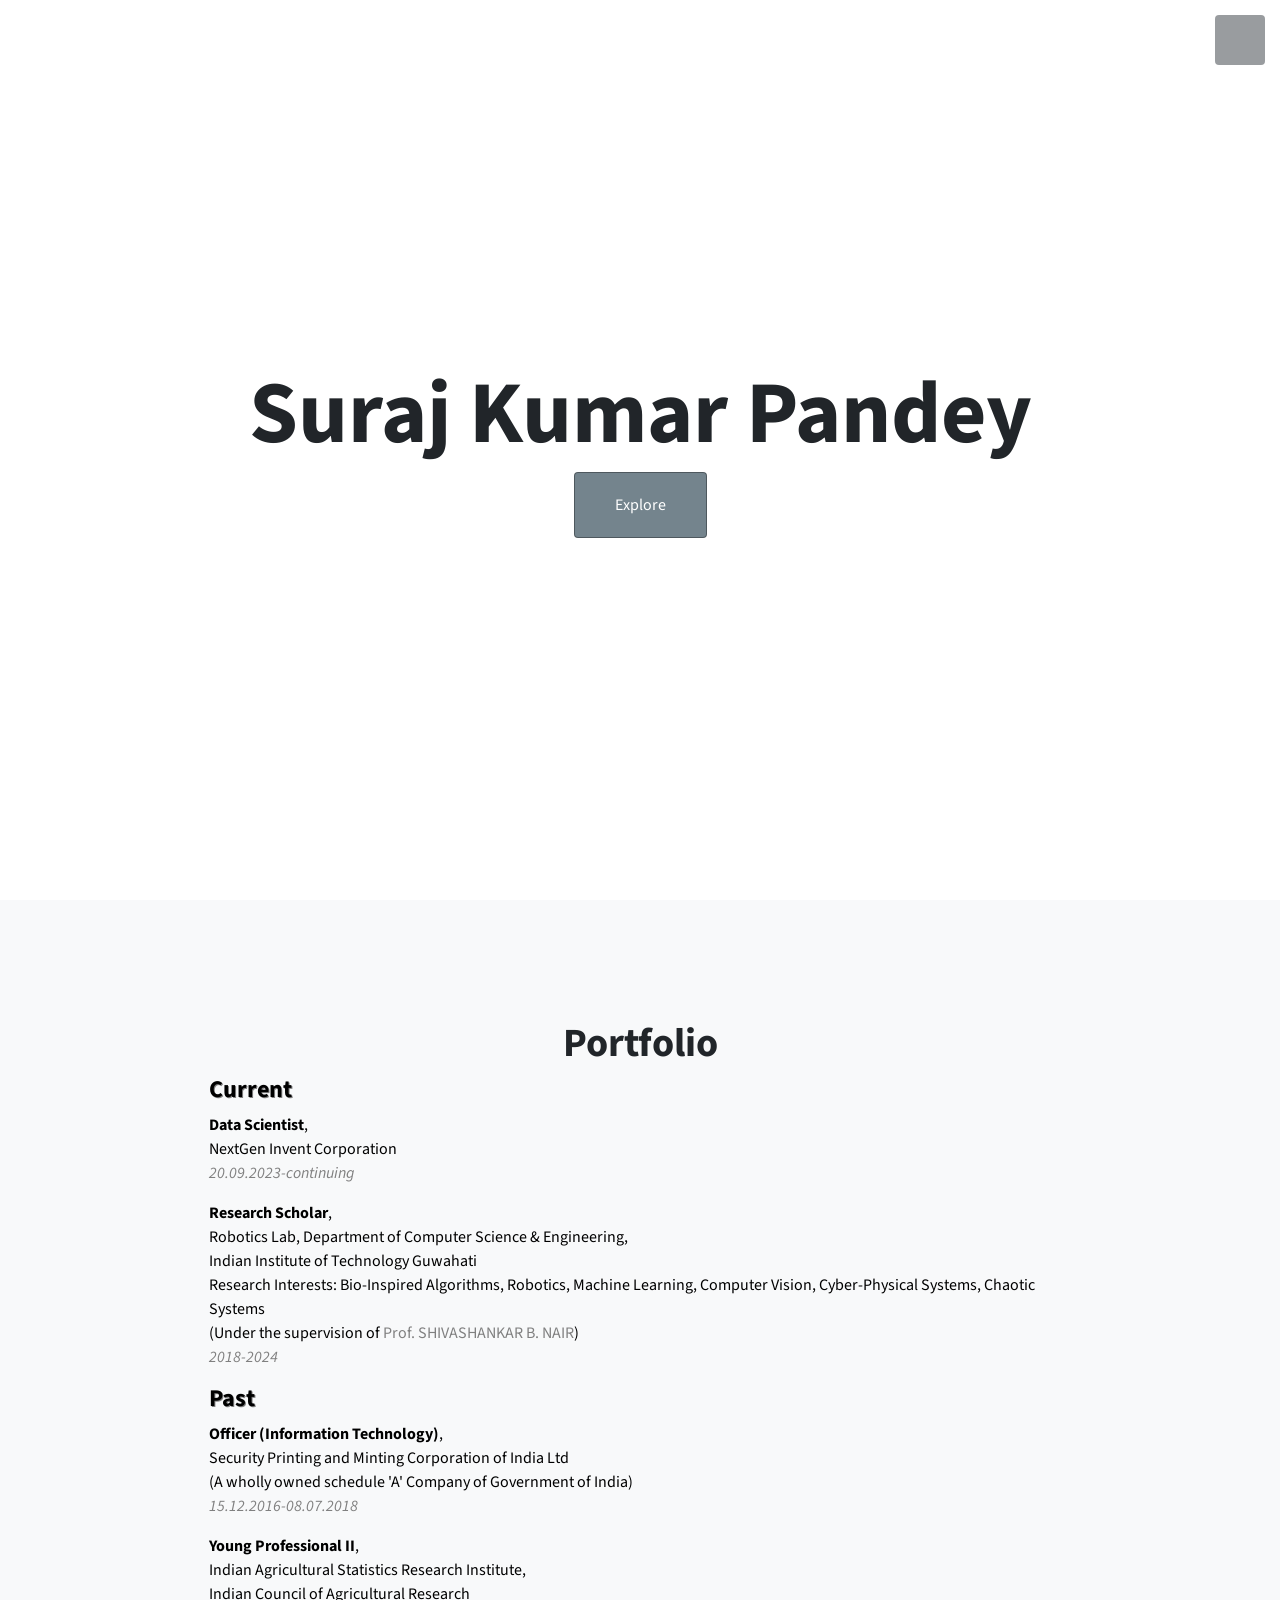
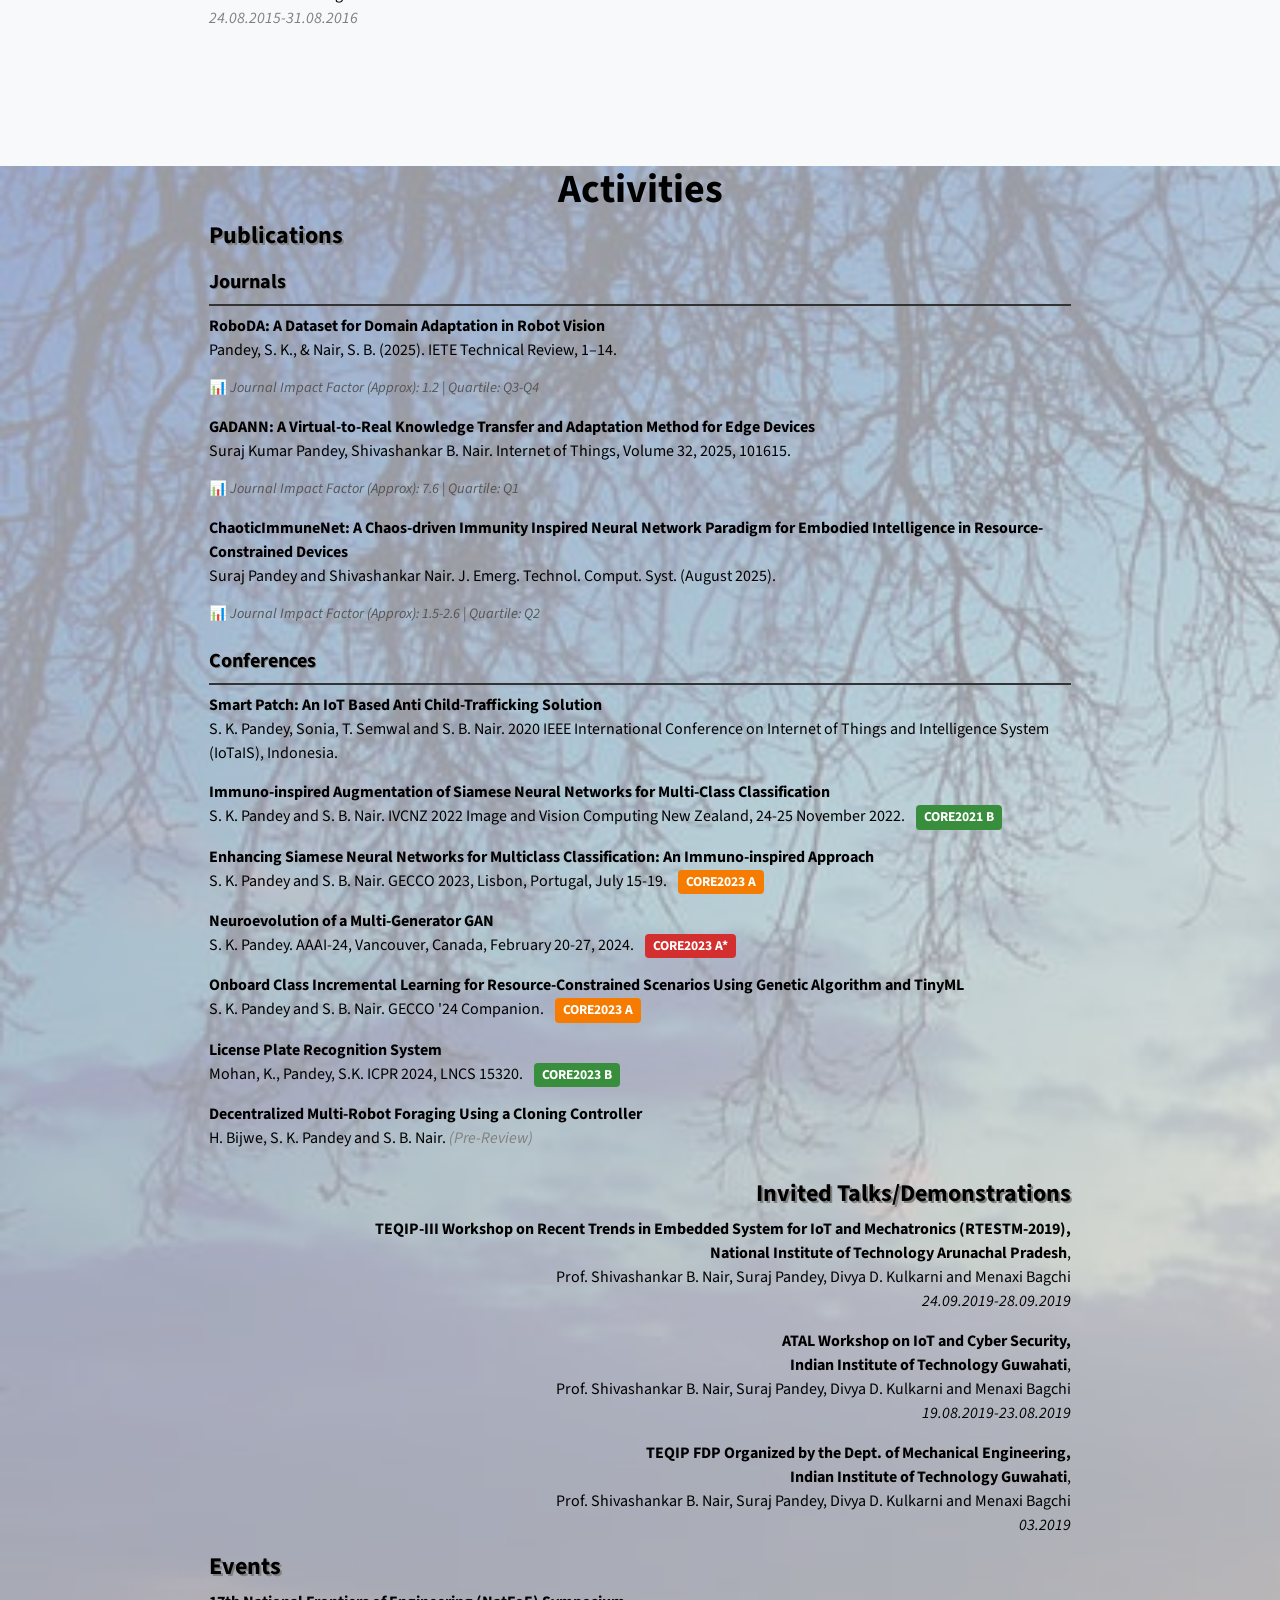
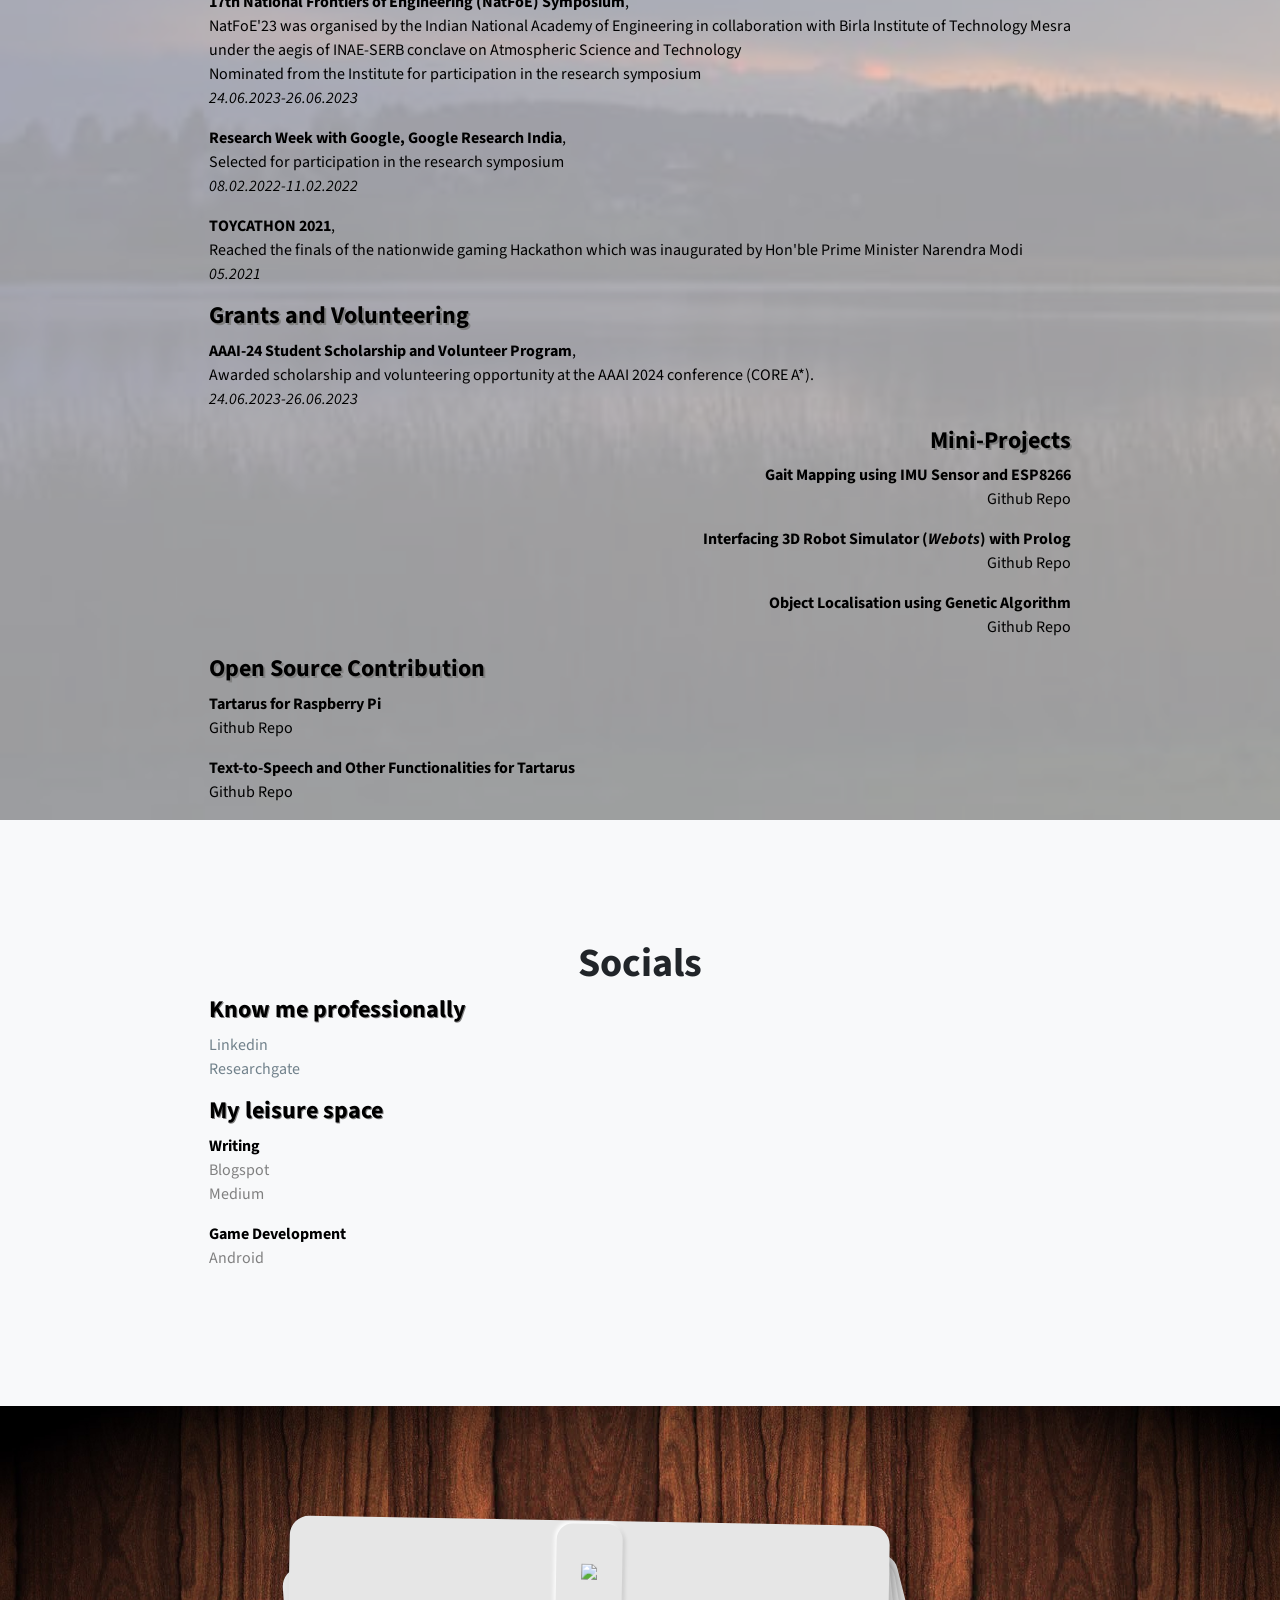
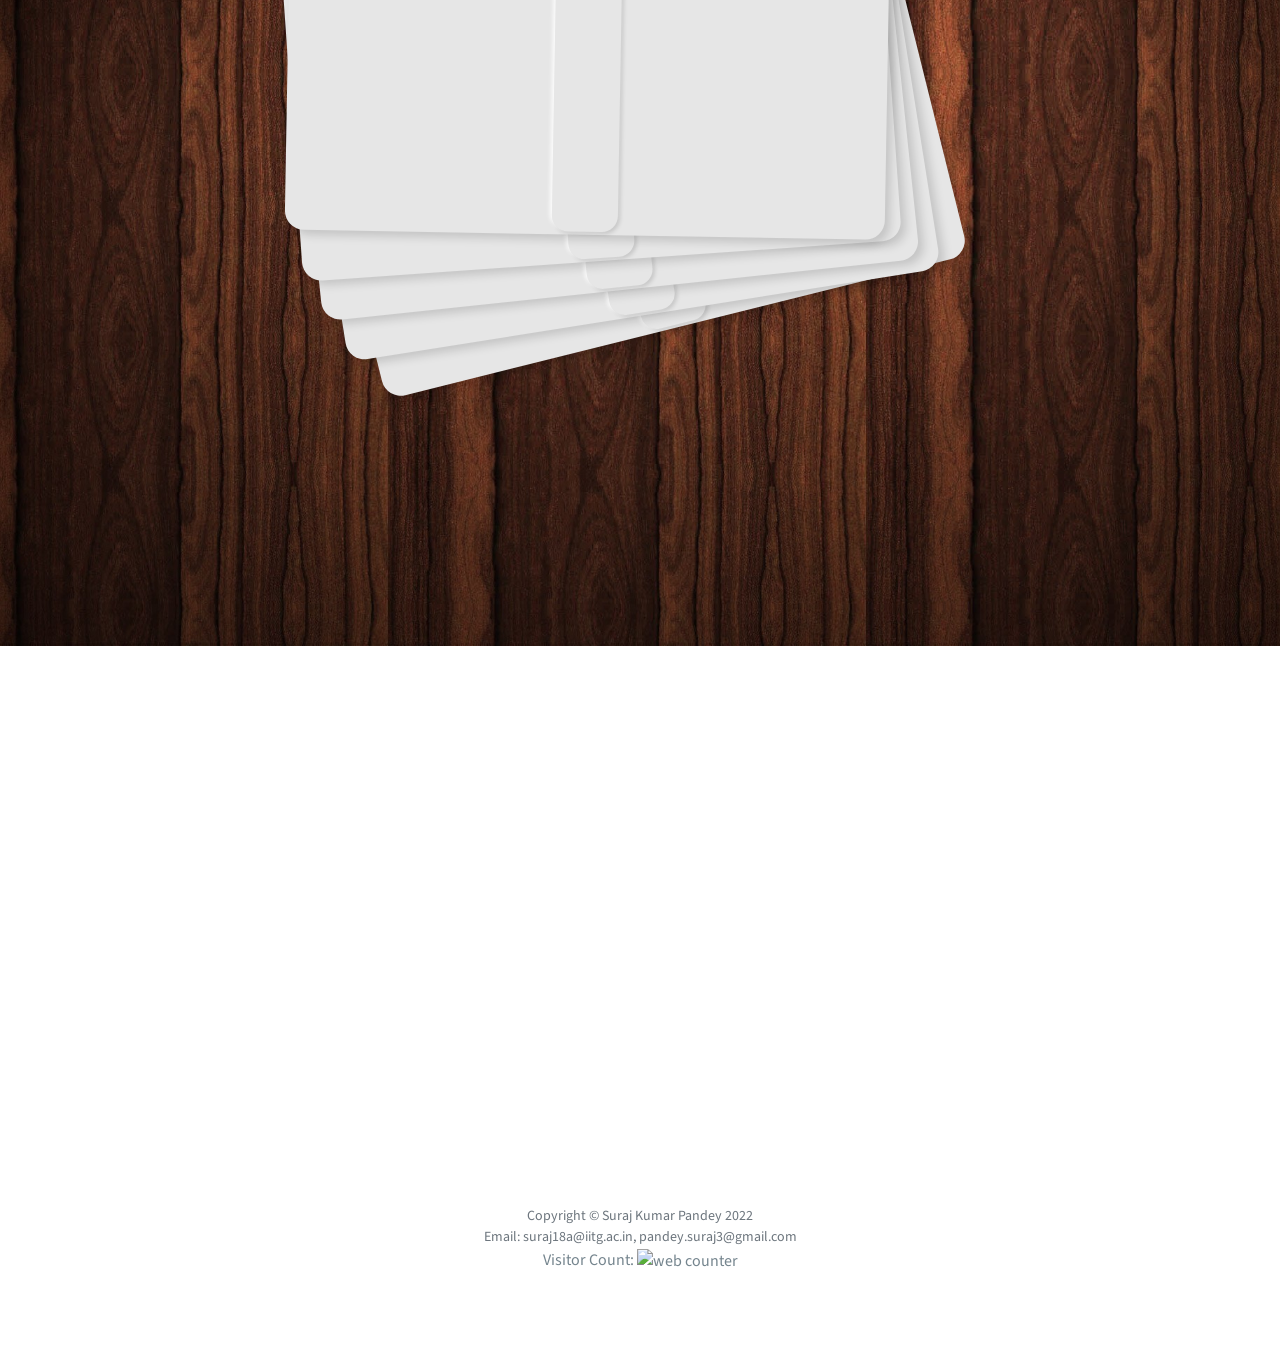
==== commit 9c008a41: "Update journal impact factors and duration in index.html" ====
--- a/index.html
+++ b/index.html
@@ -89,7 +89,7 @@
                             Indian Institute of Technology Guwahati <br/>
                             Research Interests: Bio-Inspired Algorithms, Robotics, Machine Learning, Computer Vision, Cyber-Physical Systems, Chaotic Systems <br/>
                             (Under the supervision of <a href="https://sites.google.com/view/shivashankarbnair" target="_blank" style="text-decoration:none; color:gray;">Prof. SHIVASHANKAR B. NAIR</a>)<br/>
-                            <i style="color:gray;">17.07.2018-continuing</i>
+                            <i style="color:gray;">2018-2024</i>
                             
                             </p>
 
@@ -138,7 +138,7 @@
                             <br/>
                             Suraj Kumar Pandey, Shivashankar B. Nair. Internet of Things, Volume 32, 2025, 101615.
                             <div class="journal-impact">
-                                📊 <i>Journal Impact Factor (Approx): 3.5-4.0 | Quartile: Q1</i>
+                                📊 <i>Journal Impact Factor (Approx): 7.6 | Quartile: Q1</i>
                             </div>
                         </p>
                         
@@ -147,7 +147,7 @@
                             <br/>
                             Suraj Pandey and Shivashankar Nair. J. Emerg. Technol. Comput. Syst. (August 2025).
                             <div class="journal-impact">
-                                📊 <i>Journal Impact Factor (Approx): 1.5-2.0 | Quartile: Q2</i>
+                                📊 <i>Journal Impact Factor (Approx): 1.5-2.6 | Quartile: Q2</i>
                             </div>
                         </p>
                         
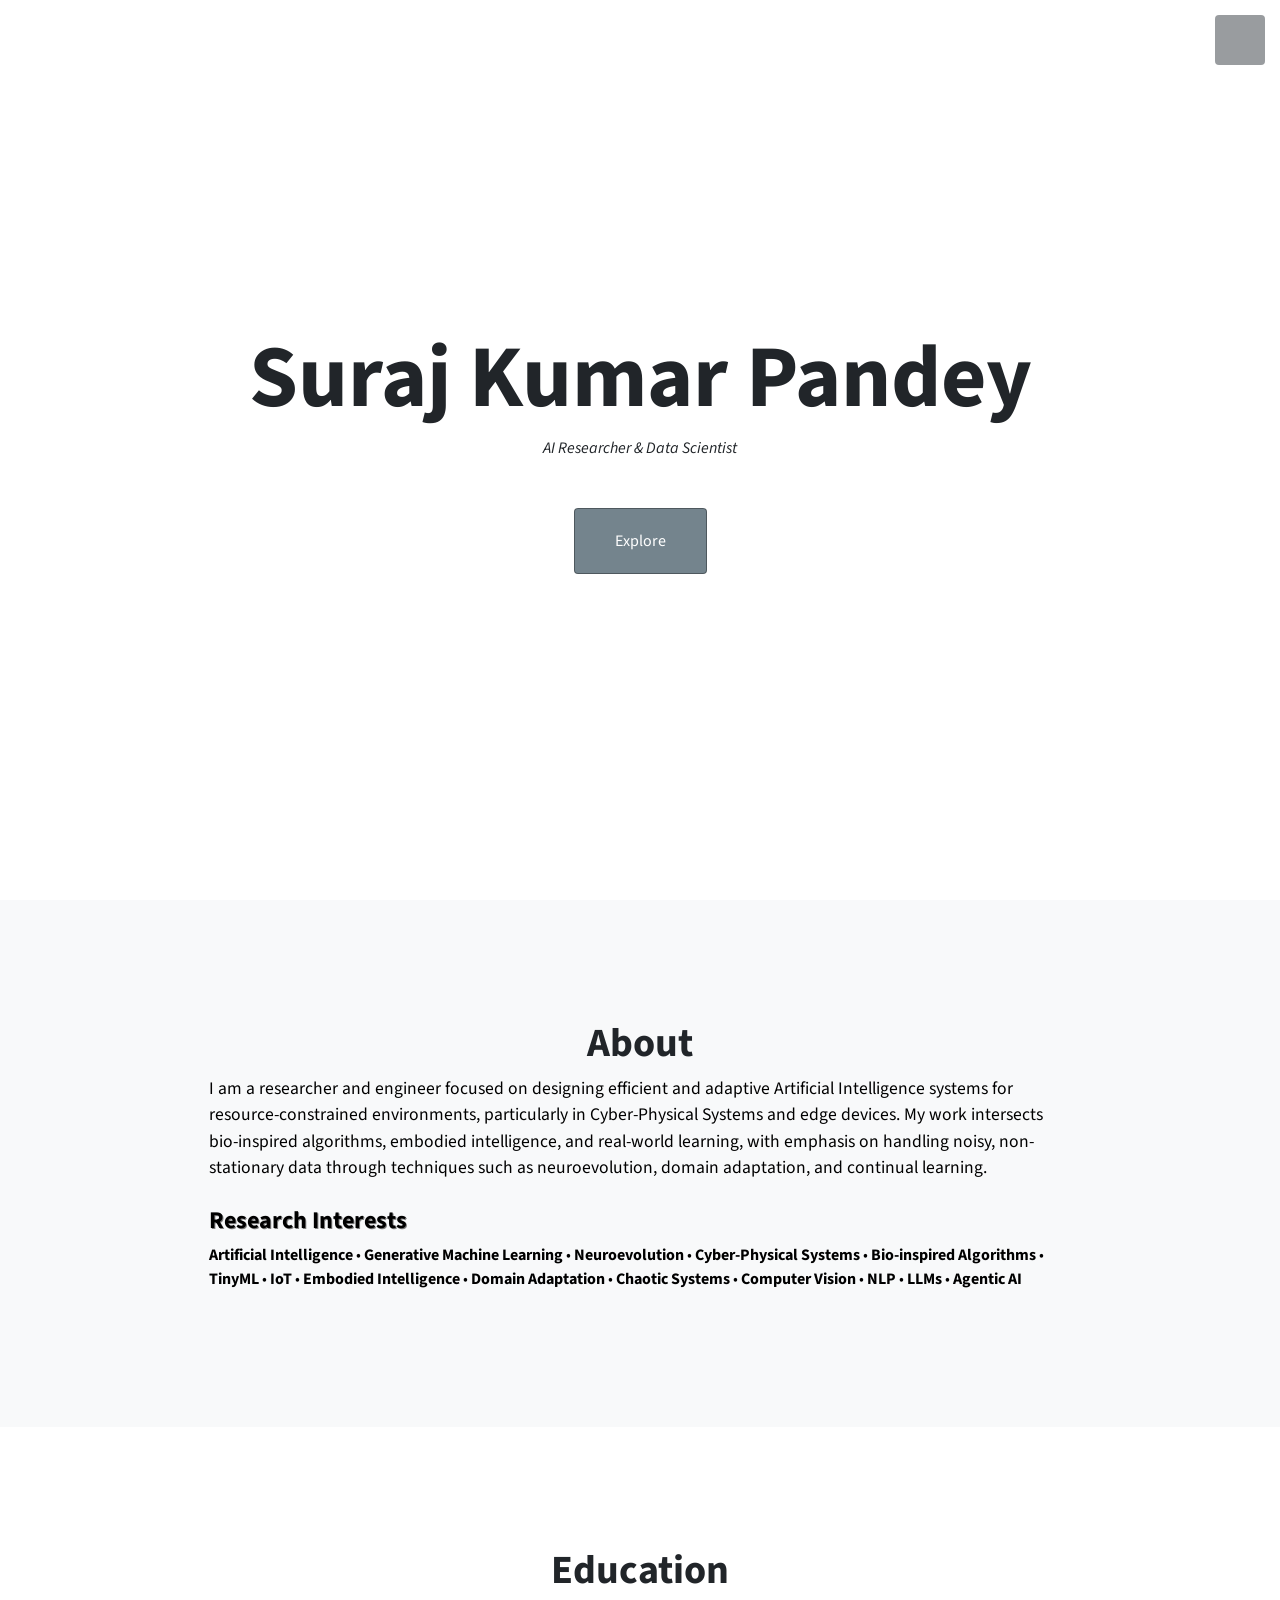
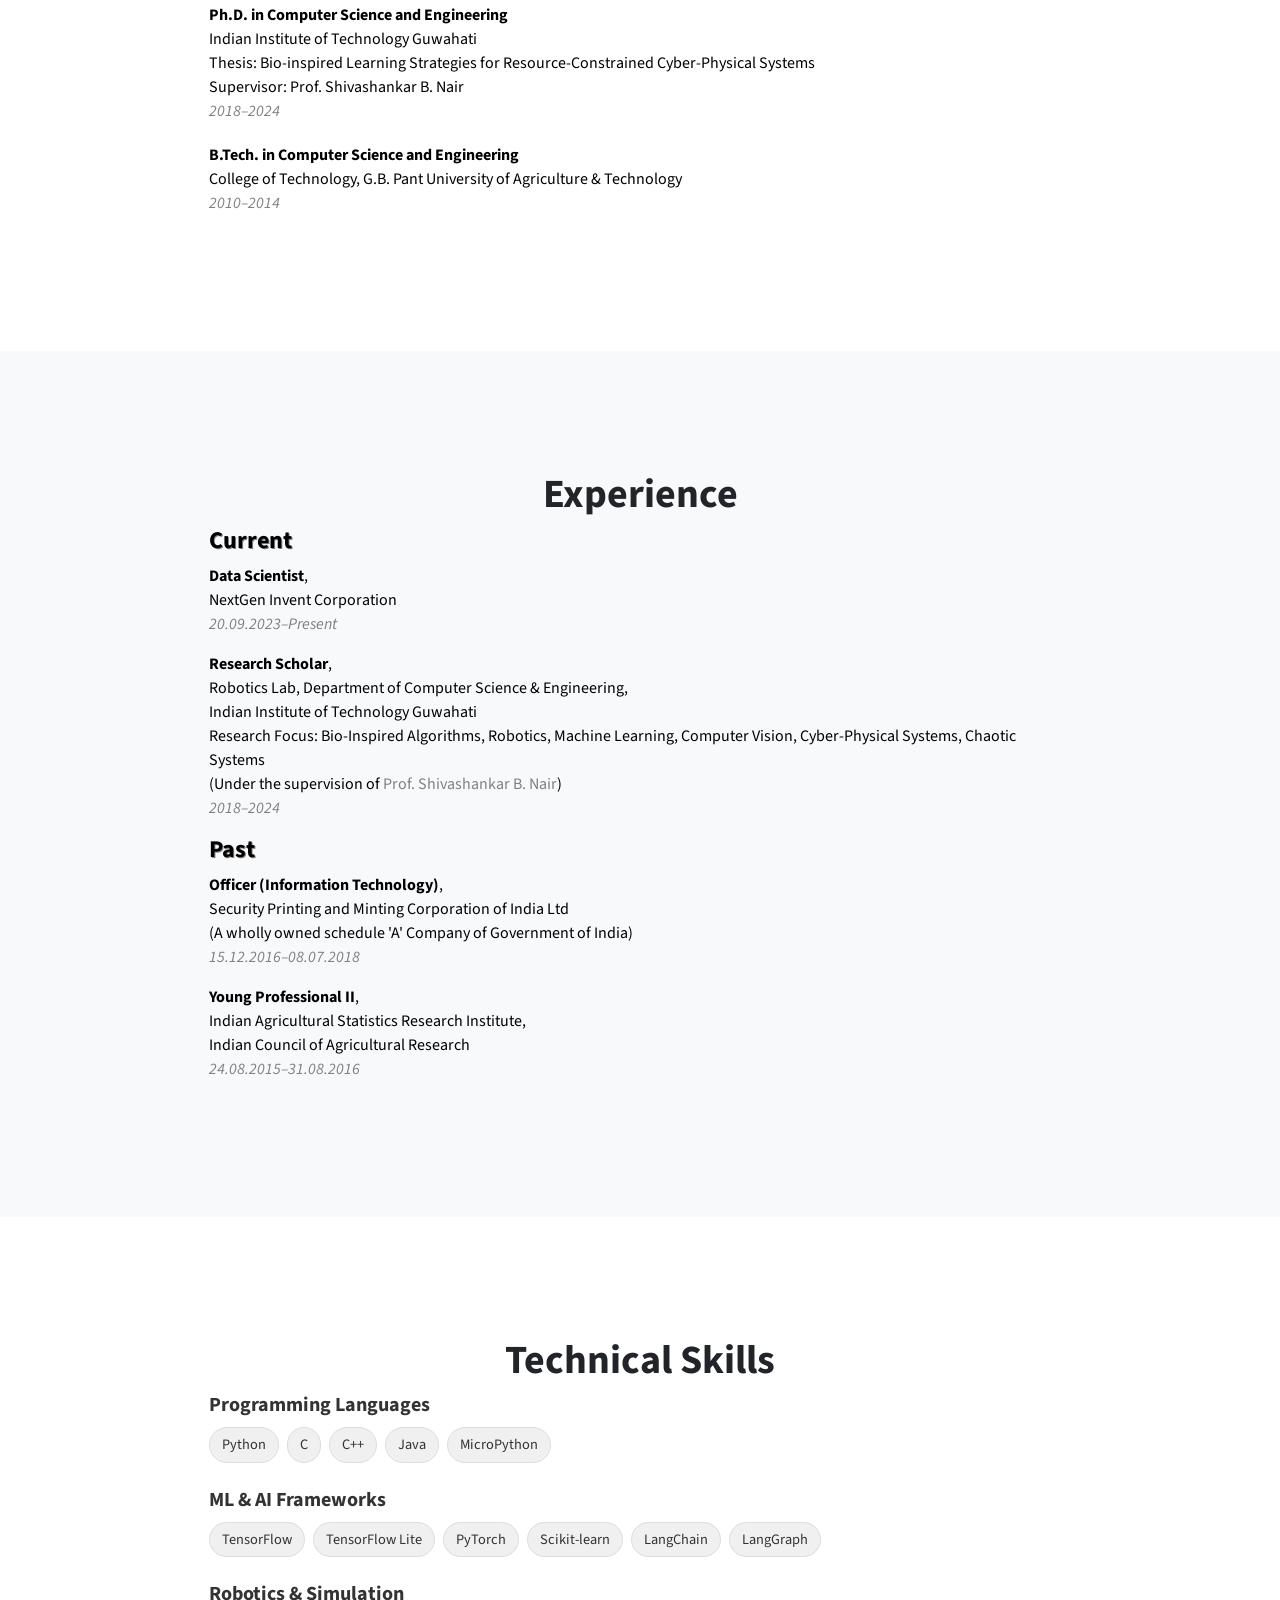
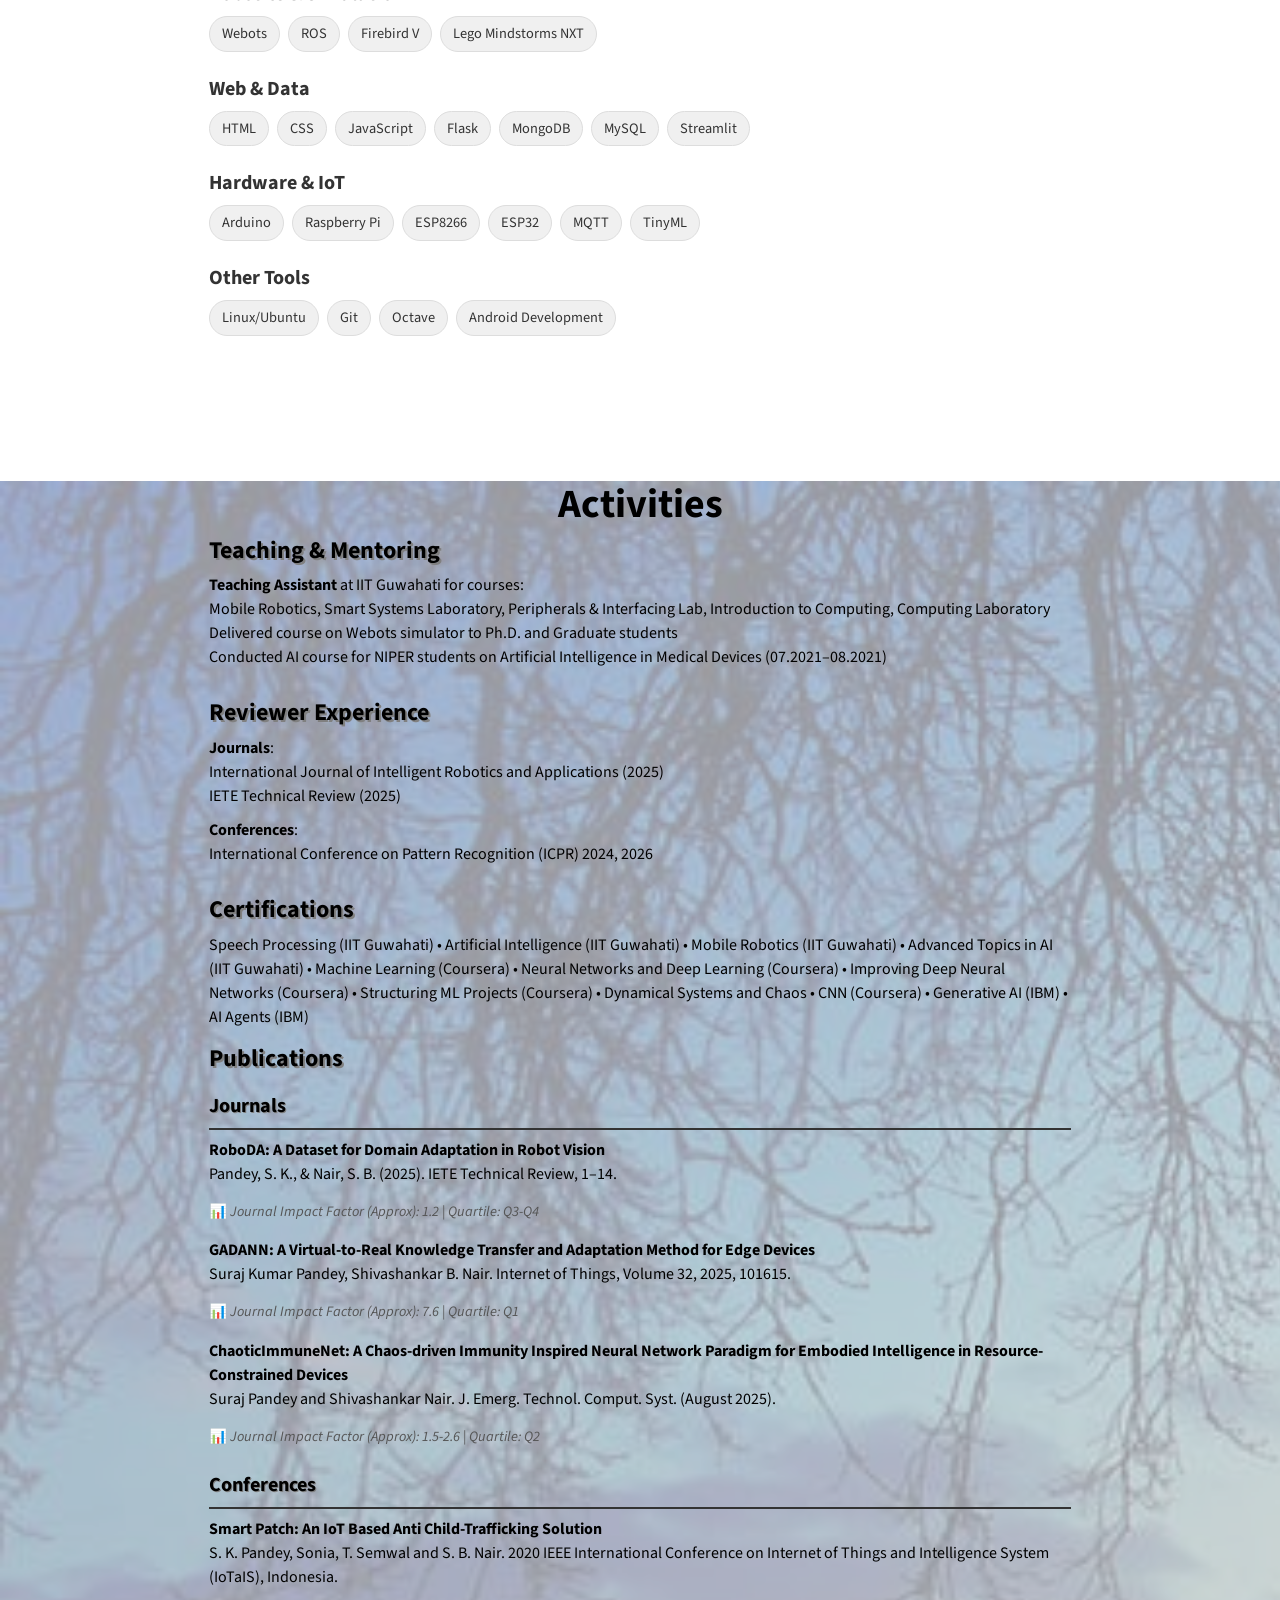
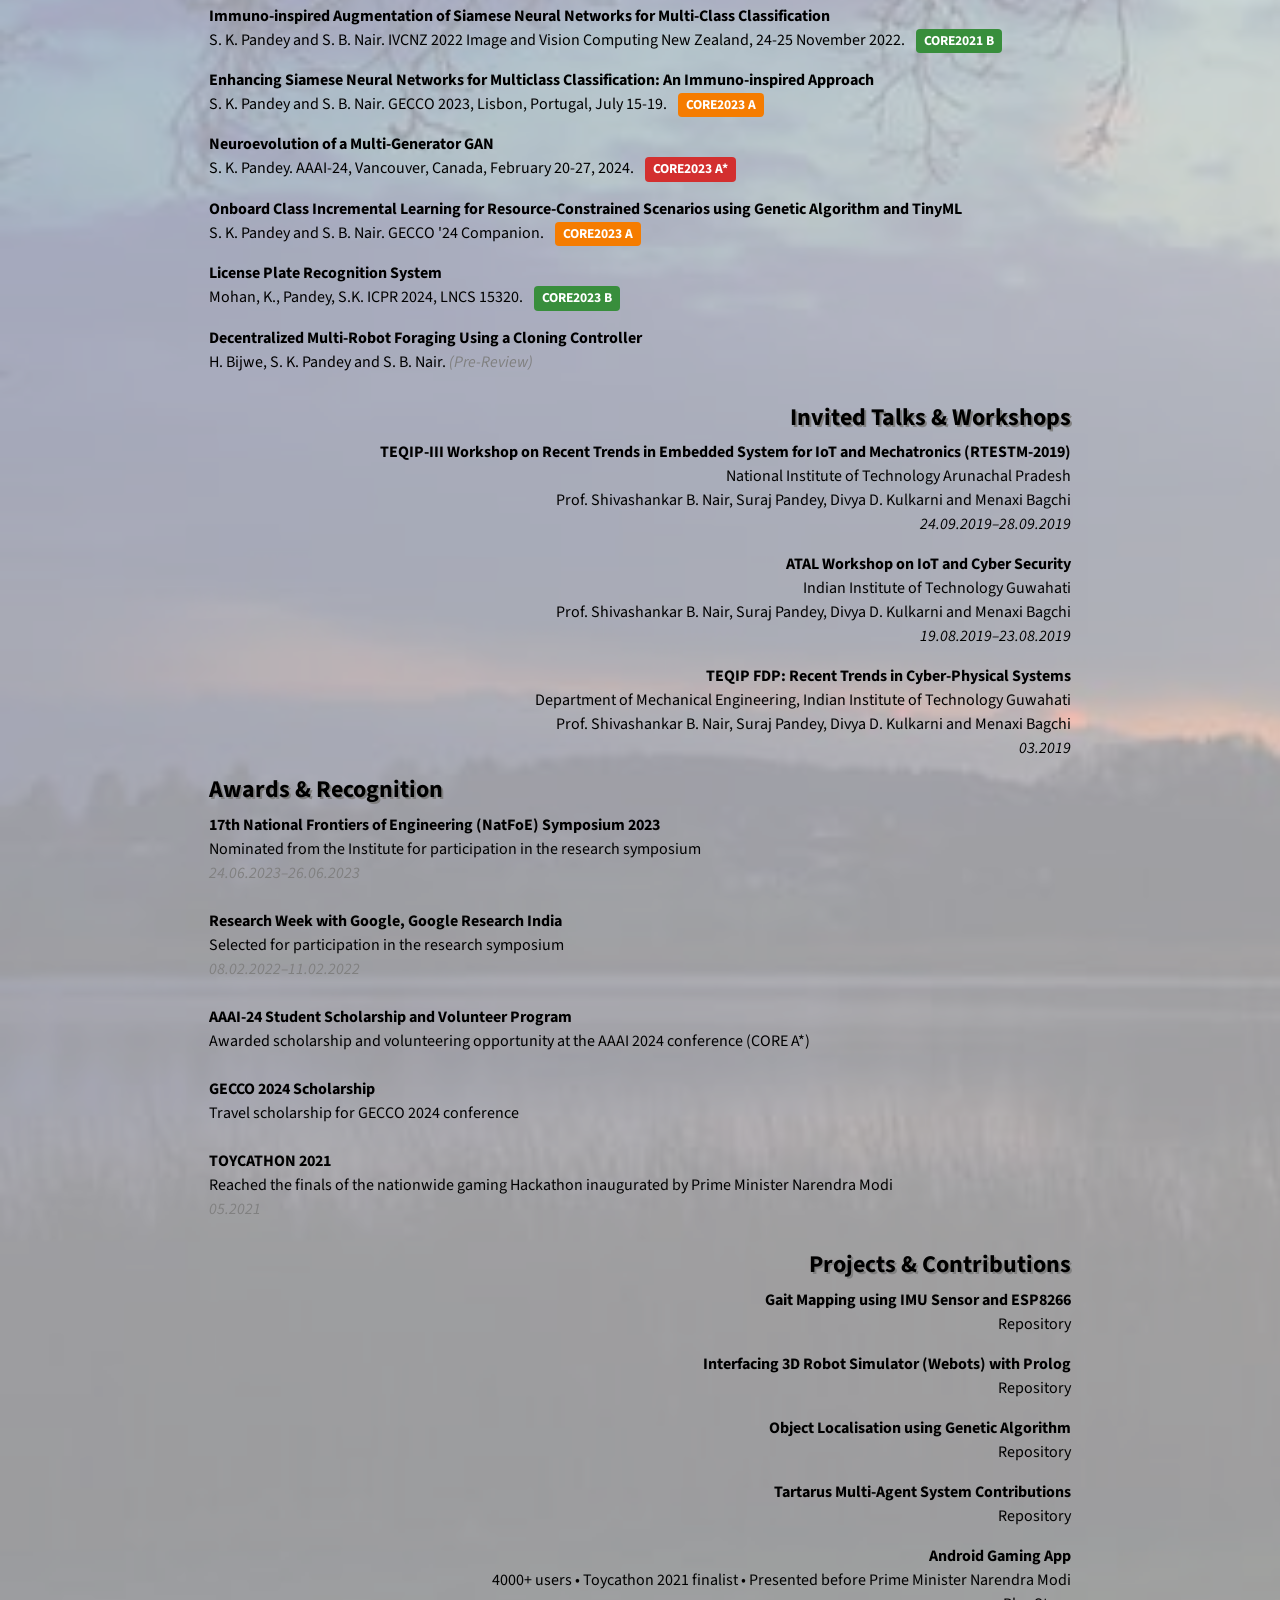
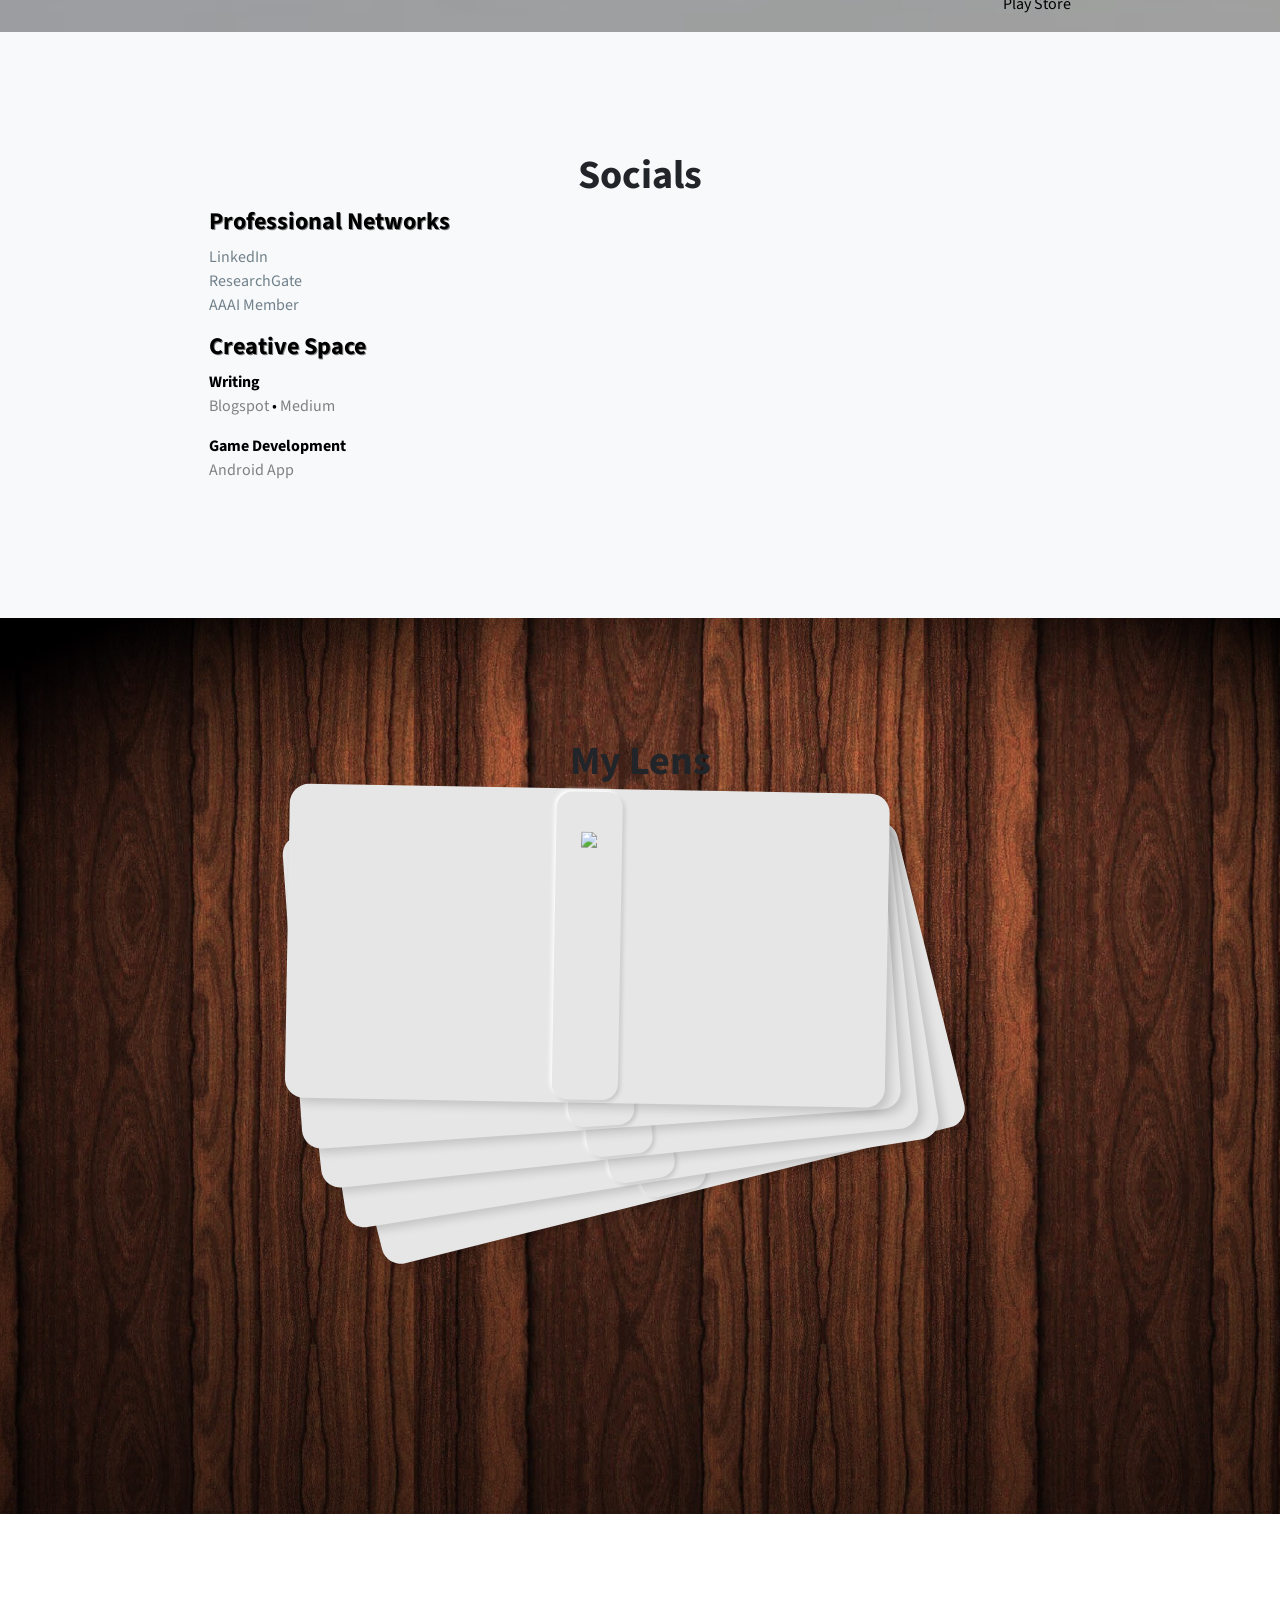
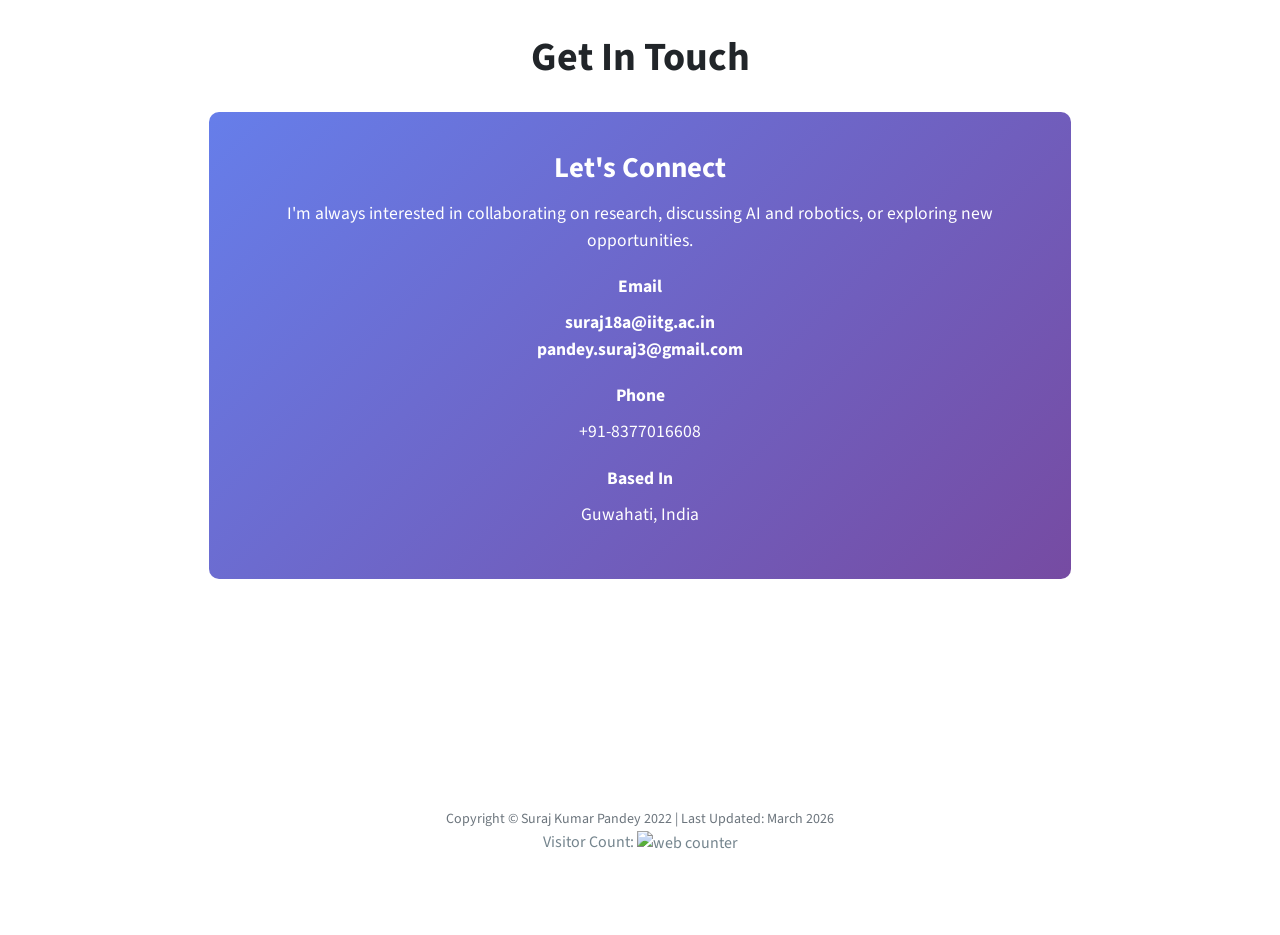
==== commit a1e998d6: "Add new sections: About, Education, Skills, Teaching & Mentoring, Certifications, Reviewer Experienc" ====
--- a/index.html
+++ b/index.html
@@ -44,6 +44,69 @@
                 color: #555;
                 margin-top: 4px;
             }
+            .skill-category {
+                margin-bottom: 25px;
+            }
+            .skill-category h5 {
+                color: #333;
+                font-weight: bold;
+                margin-bottom: 10px;
+                text-align: left;
+            }
+            .skill-tags {
+                display: flex;
+                flex-wrap: wrap;
+                gap: 8px;
+                text-align: left;
+            }
+            .skill-tag {
+                display: inline-block;
+                background-color: #f0f0f0;
+                border: 1px solid #ddd;
+                padding: 6px 12px;
+                border-radius: 20px;
+                font-size: 0.9em;
+                color: #333;
+            }
+            .contact-card {
+                background: linear-gradient(135deg, #667eea 0%, #764ba2 100%);
+                color: white;
+                padding: 40px;
+                border-radius: 10px;
+                text-align: center;
+                margin: 30px 0;
+            }
+            .contact-card h3 {
+                font-size: 1.8em;
+                margin-bottom: 15px;
+            }
+            .contact-card p {
+                font-size: 1.1em;
+                margin-bottom: 10px;
+            }
+            .contact-info {
+                margin-top: 20px;
+            }
+            .contact-info a {
+                color: white;
+                text-decoration: none;
+                font-weight: bold;
+                margin: 0 10px;
+                display: inline-block;
+            }
+            .contact-info a:hover {
+                text-decoration: underline;
+            }
+            .achievement-item {
+                background-color: #f9f9f9;
+                padding: 15px;
+                margin-bottom: 15px;
+                border-left: 4px solid #667eea;
+                border-radius: 4px;
+            }
+            .achievement-item b {
+                color: #333;
+            }
         </style>
     </head>
     <body id="page-top">
@@ -53,9 +116,11 @@
             <ul class="sidebar-nav">
                 <li class="sidebar-brand"><a href="#page-top">Explore</a></li>
                 <li class="sidebar-nav-item"><a href="#page-top">Home</a></li>
-                <li class="sidebar-nav-item"><a href="#portfolio">Portfolio</a></li>
+                <li class="sidebar-nav-item"><a href="#about">About</a></li>
+                <li class="sidebar-nav-item"><a href="#education">Education</a></li>
+                <li class="sidebar-nav-item"><a href="#portfolio">Experience</a></li>
+                <li class="sidebar-nav-item"><a href="#skills">Skills</a></li>
                 <li class="sidebar-nav-item"><a href="#activities">Activities</a></li>
-                <!--<li class="sidebar-nav-item"><a href="#scribbles">Scribbles</a></li>-->
                 <li class="sidebar-nav-item"><a href="#socials">Socials</a></li>
                 <li class="sidebar-nav-item"><a href="#mylens">My Lens</a></li>
                 <li class="sidebar-nav-item"><a href="#contact">Contact</a></li>
@@ -66,30 +131,76 @@
         <header class="masthead d-flex align-items-center">
             <div class="container px-4 px-lg-5 text-center">
                 <h1 class="mb-1">Suraj Kumar Pandey</h1>
-<!--                <h3 class="mb-5"><em>Research Scholar, Indian Institute of Technology Guwahati</em></h3> -->
-                <a class="btn btn-primary btn-xl" href="#portfolio">Explore</a>
+                <p class="mb-5"><em>AI Researcher & Data Scientist</em></p>
+                <a class="btn btn-primary btn-xl" href="#about">Explore</a>
             </div>
         </header>
-        <!-- Portfolio-->
-        <section class="content-section bg-light" id="portfolio">
+
+        <!-- About -->
+        <section class="content-section bg-light" id="about">
             <div class="container px-4 px-lg-5 text-center">
                 <div class="row gx-4 gx-lg-5 justify-content-center">
                     <div class="col-lg-10">
-                        <h1>Portfolio </h1>
+                        <h1>About</h1>
+                        <p style="color:black;text-align:left; font-size: 1.1em;">
+                            I am a researcher and engineer focused on designing efficient and adaptive Artificial Intelligence systems for resource-constrained environments, 
+                            particularly in Cyber-Physical Systems and edge devices. My work intersects bio-inspired algorithms, embodied intelligence, and real-world learning, 
+                            with emphasis on handling noisy, non-stationary data through techniques such as neuroevolution, domain adaptation, and continual learning.
+                        </p>
+                        <h4 style="text-shadow: 1px 1px gray; color:black;text-align:left; margin-top: 25px;">Research Interests</h4>
+                        <p style="color:black;text-align:left;">
+                            <b>Artificial Intelligence</b> • <b>Generative Machine Learning</b> • <b>Neuroevolution</b> • <b>Cyber-Physical Systems</b> • 
+                            <b>Bio-inspired Algorithms</b> • <b>TinyML</b> • <b>IoT</b> • <b>Embodied Intelligence</b> • <b>Domain Adaptation</b> • 
+                            <b>Chaotic Systems</b> • <b>Computer Vision</b> • <b>NLP</b> • <b>LLMs</b> • <b>Agentic AI</b>
+                        </p>
+                    </div>
+                </div>
+            </div>
+        </section>
+
+        <!-- Education -->
+        <section class="content-section" id="education">
+            <div class="container px-4 px-lg-5 text-center">
+                <div class="row gx-4 gx-lg-5 justify-content-center">
+                    <div class="col-lg-10">
+                        <h1>Education</h1>
+                        <p style="color:black;text-align:left; margin-bottom: 20px;">
+                            <b>Ph.D. in Computer Science and Engineering</b><br/>
+                            Indian Institute of Technology Guwahati<br/>
+                            Thesis: Bio-inspired Learning Strategies for Resource-Constrained Cyber-Physical Systems<br/>
+                            Supervisor: Prof. Shivashankar B. Nair<br/>
+                            <i style="color:gray;">2018–2024</i>
+                        </p>
+                        <p style="color:black;text-align:left;">
+                            <b>B.Tech. in Computer Science and Engineering</b><br/>
+                            College of Technology, G.B. Pant University of Agriculture & Technology<br/>
+                            <i style="color:gray;">2010–2014</i>
+                        </p>
+                    </div>
+                </div>
+            </div>
+        </section>
+
+        <!-- Portfolio/Experience-->
+        <section class="content-section bg-light" id="portfolio">
+            <div class="container px-4 px-lg-5 text-center">
+                <div class="row gx-4 gx-lg-5 justify-content-center">
+                    <div class="col-lg-10">
+                        <h1>Experience</h1>
                         <h4 style="text-shadow: 1px 1px gray; color:black;text-align:left;">Current</h4>
 			    <p style="color:black;text-align:left;" >
                             <b>Data Scientist</b>,<br/>
                             NextGen Invent Corporation <br/>
-                            <i style="color:gray;">20.09.2023-continuing</i>
+                            <i style="color:gray;">20.09.2023–Present</i>
                             </p>
 
 			    <p style="color:black;text-align:left;" >
                             <b>Research Scholar</b>,<br/>
                             Robotics Lab, Department of Computer Science & Engineering, <br/>
                             Indian Institute of Technology Guwahati <br/>
-                            Research Interests: Bio-Inspired Algorithms, Robotics, Machine Learning, Computer Vision, Cyber-Physical Systems, Chaotic Systems <br/>
-                            (Under the supervision of <a href="https://sites.google.com/view/shivashankarbnair" target="_blank" style="text-decoration:none; color:gray;">Prof. SHIVASHANKAR B. NAIR</a>)<br/>
-                            <i style="color:gray;">2018-2024</i>
+                            Research Focus: Bio-Inspired Algorithms, Robotics, Machine Learning, Computer Vision, Cyber-Physical Systems, Chaotic Systems <br/>
+                            (Under the supervision of <a href="https://sites.google.com/view/shivashankarbnair" target="_blank" style="text-decoration:none; color:gray;">Prof. Shivashankar B. Nair</a>)<br/>
+                            <i style="color:gray;">2018–2024</i>
                             
                             </p>
 
@@ -99,19 +210,98 @@
                             <b>Officer (Information Technology)</b>,<br/>
                             Security Printing and Minting Corporation of India Ltd <br/>
                             (A wholly owned schedule 'A' Company of Government of India) <br/>
-                            <i style="color:gray;">15.12.2016-08.07.2018</i>
+                            <i style="color:gray;">15.12.2016–08.07.2018</i>
                             </p>
                             
                             <p style="color:black;text-align:left;" >
                             <b>Young Professional II</b>,<br/>
                             Indian Agricultural Statistics Research Institute, <br/>
                             Indian Council of Agricultural Research <br/>
-                            <i style="color:gray;">24.08.2015-31.08.2016</i>
+                            <i style="color:gray;">24.08.2015–31.08.2016</i>
                             </p>    
                     </div>
                 </div>
             </div>
         </section>
+
+        <!-- Skills -->
+        <section class="content-section" id="skills">
+            <div class="container px-4 px-lg-5">
+                <div class="row gx-4 gx-lg-5 justify-content-center">
+                    <div class="col-lg-10">
+                        <h1 style="text-align:center;">Technical Skills</h1>
+                        
+                        <div class="skill-category">
+                            <h5>Programming Languages</h5>
+                            <div class="skill-tags">
+                                <span class="skill-tag">Python</span>
+                                <span class="skill-tag">C</span>
+                                <span class="skill-tag">C++</span>
+                                <span class="skill-tag">Java</span>
+                                <span class="skill-tag">MicroPython</span>
+                            </div>
+                        </div>
+
+                        <div class="skill-category">
+                            <h5>ML & AI Frameworks</h5>
+                            <div class="skill-tags">
+                                <span class="skill-tag">TensorFlow</span>
+                                <span class="skill-tag">TensorFlow Lite</span>
+                                <span class="skill-tag">PyTorch</span>
+                                <span class="skill-tag">Scikit-learn</span>
+                                <span class="skill-tag">LangChain</span>
+                                <span class="skill-tag">LangGraph</span>
+                            </div>
+                        </div>
+
+                        <div class="skill-category">
+                            <h5>Robotics & Simulation</h5>
+                            <div class="skill-tags">
+                                <span class="skill-tag">Webots</span>
+                                <span class="skill-tag">ROS</span>
+                                <span class="skill-tag">Firebird V</span>
+                                <span class="skill-tag">Lego Mindstorms NXT</span>
+                            </div>
+                        </div>
+
+                        <div class="skill-category">
+                            <h5>Web & Data</h5>
+                            <div class="skill-tags">
+                                <span class="skill-tag">HTML</span>
+                                <span class="skill-tag">CSS</span>
+                                <span class="skill-tag">JavaScript</span>
+                                <span class="skill-tag">Flask</span>
+                                <span class="skill-tag">MongoDB</span>
+                                <span class="skill-tag">MySQL</span>
+                                <span class="skill-tag">Streamlit</span>
+                            </div>
+                        </div>
+
+                        <div class="skill-category">
+                            <h5>Hardware & IoT</h5>
+                            <div class="skill-tags">
+                                <span class="skill-tag">Arduino</span>
+                                <span class="skill-tag">Raspberry Pi</span>
+                                <span class="skill-tag">ESP8266</span>
+                                <span class="skill-tag">ESP32</span>
+                                <span class="skill-tag">MQTT</span>
+                                <span class="skill-tag">TinyML</span>
+                            </div>
+                        </div>
+
+                        <div class="skill-category">
+                            <h5>Other Tools</h5>
+                            <div class="skill-tags">
+                                <span class="skill-tag">Linux/Ubuntu</span>
+                                <span class="skill-tag">Git</span>
+                                <span class="skill-tag">Octave</span>
+                                <span class="skill-tag">Android Development</span>
+                            </div>
+                        </div>
+                    </div>
+                </div>
+            </div>
+        </section>
         
         
         <!-- Activities-->
@@ -119,7 +309,35 @@
             <div class="container px-4 px-lg-5 text-center">
                 <div class="row gx-4 gx-lg-5 justify-content-center" style="color:black; text-align:left;">
                     <div class="col-lg-10" >
-                        <h1 style="text-align:center;">Activities </h1>
+                        <h1 style="text-align:center;">Activities</h1>
+
+                        <h4 style="text-shadow: 2px 2px gray;">Teaching & Mentoring</h4>
+                        <p style="color:black;text-align:left; margin-bottom: 15px;">
+                            <b>Teaching Assistant</b> at IIT Guwahati for courses:<br/>
+                            Mobile Robotics, Smart Systems Laboratory, Peripherals & Interfacing Lab, Introduction to Computing, Computing Laboratory<br/>
+                            Delivered course on Webots simulator to Ph.D. and Graduate students<br/>
+                            Conducted AI course for NIPER students on Artificial Intelligence in Medical Devices (07.2021–08.2021)
+                        </p>
+
+                        <h4 style="text-shadow: 2px 2px gray; margin-top: 30px;">Reviewer Experience</h4>
+                        <p style="color:black;text-align:left; margin-bottom: 10px;">
+                            <b>Journals</b>:<br/>
+                            International Journal of Intelligent Robotics and Applications (2025)<br/>
+                            IETE Technical Review (2025)
+                        </p>
+                        <p style="color:black;text-align:left; margin-bottom: 15px;">
+                            <b>Conferences</b>:<br/>
+                            International Conference on Pattern Recognition (ICPR) 2024, 2026
+                        </p>
+
+                        <h4 style="text-shadow: 2px 2px gray; margin-top: 30px;">Certifications</h4>
+                        <p style="color:black;text-align:left;">
+                            Speech Processing (IIT Guwahati) • Artificial Intelligence (IIT Guwahati) • Mobile Robotics (IIT Guwahati) • 
+                            Advanced Topics in AI (IIT Guwahati) • Machine Learning (Coursera) • Neural Networks and Deep Learning (Coursera) • 
+                            Improving Deep Neural Networks (Coursera) • Structuring ML Projects (Coursera) • Dynamical Systems and Chaos • 
+                            CNN (Coursera) • Generative AI (IBM) • AI Agents (IBM)
+                        </p>
+
                         <h4 style="text-shadow: 2px 2px gray;">Publications</h4>
                         
                         <h5 style="text-shadow: 1px 1px gray; margin-top: 20px; border-bottom: 2px solid #333; padding-bottom: 10px;">Journals</h5>
@@ -181,7 +399,7 @@
                         </p>
                         
                         <p style="color:black;text-align:left; margin-bottom: 15px;">
-                            <b><a href="https://doi.org/10.1145/3638530.3654392" target="_blank" style="text-decoration:none; color:black;">Onboard Class Incremental Learning for Resource-Constrained Scenarios Using Genetic Algorithm and TinyML</a></b>
+                            <b><a href="https://doi.org/10.1145/3638530.3654392" target="_blank" style="text-decoration:none; color:black;">Onboard Class Incremental Learning for Resource-Constrained Scenarios using Genetic Algorithm and TinyML</a></b>
                             <br/>
                             S. K. Pandey and S. B. Nair. GECCO '24 Companion.
                             <span class="rank-badge rank-a">CORE2023 A</span>
@@ -201,87 +419,77 @@
                         </p>
 			    
 			 
-			 <h4 style="text-shadow: 2px 2px gray; text-align:right; margin-top: 30px;">Invited Talks/Demonstrations</h4>
+			 <h4 style="text-shadow: 2px 2px gray; text-align:right; margin-top: 30px;">Invited Talks & Workshops</h4>
                             <p style="text-align:right;">
-                            <b>TEQIP-III Workshop on Recent Trends in Embedded System for IoT and Mechatronics (RTESTM-2019), <br/>
-                            National Institute of Technology Arunachal Pradesh</b>,<br/>
+                            <b>TEQIP-III Workshop on Recent Trends in Embedded System for IoT and Mechatronics (RTESTM-2019)</b><br/>
+                            National Institute of Technology Arunachal Pradesh<br/>
                             Prof. Shivashankar B. Nair, Suraj Pandey, Divya D. Kulkarni and Menaxi Bagchi<br/>
-                            <i style="color:black;">24.09.2019-28.09.2019</i>
+                            <i style="color:black;">24.09.2019–28.09.2019</i>
 			    </p>
 			    
 			    <p style="text-align:right;">
-                            <b>ATAL Workshop on IoT and Cyber Security, <br/>
-                            Indian Institute of Technology Guwahati</b>,<br/>
+                            <b>ATAL Workshop on IoT and Cyber Security</b><br/>
+                            Indian Institute of Technology Guwahati<br/>
                             Prof. Shivashankar B. Nair, Suraj Pandey, Divya D. Kulkarni and Menaxi Bagchi<br/>
-                            <i style="color:black;">19.08.2019-23.08.2019</i>
+                            <i style="color:black;">19.08.2019–23.08.2019</i>
 			    </p>
 			    
 			    <p style="text-align:right;">
-                            <b>TEQIP FDP Organized by the Dept. of Mechanical Engineering, <br/>
-                            Indian Institute of Technology Guwahati</b>,<br/>
+                            <b>TEQIP FDP: Recent Trends in Cyber-Physical Systems</b><br/>
+                            Department of Mechanical Engineering, Indian Institute of Technology Guwahati<br/>
                             Prof. Shivashankar B. Nair, Suraj Pandey, Divya D. Kulkarni and Menaxi Bagchi<br/>
                             <i style="color:black;">03.2019</i>
 			    </p>
 			 
 			 
-			 <h4 style="text-shadow: 2px 2px gray;">Events</h4>
-                            <p >
-                            <b><a href="https://ieeexplore.ieee.org/document/9359702" target="_blank" style="text-decoration:none; color:black;">17th National Frontiers of Engineering (NatFoE) Symposium</a></b>,<br/>
-                            NatFoE'23 was organised by the Indian National Academy of Engineering in collaboration with Birla Institute of Technology Mesra under the aegis of INAE-SERB conclave on Atmospheric Science and Technology<br/>
-			    Nominated from the Institute for participation in the research symposium<br/>
-                            <i style="color:black;">24.06.2023-26.06.2023</i>
+			 <h4 style="text-shadow: 2px 2px gray;">Awards & Recognition</h4>
+                            <p style="color:black;text-align:left;">
+                            <b><a href="https://ieeexplore.ieee.org/document/9359702" target="_blank" style="text-decoration:none; color:black;">17th National Frontiers of Engineering (NatFoE) Symposium 2023</a></b><br/>
+                            Nominated from the Institute for participation in the research symposium<br/>
+                            <i style="color:gray;">24.06.2023–26.06.2023</i><br/><br/>
+                            
+                            <b><a href="https://ieeexplore.ieee.org/document/9359702" target="_blank" style="text-decoration:none; color:black;">Research Week with Google, Google Research India</a></b><br/>
+                            Selected for participation in the research symposium<br/>
+                            <i style="color:gray;">08.02.2022–11.02.2022</i><br/><br/>
+                            
+                            <b>AAAI-24 Student Scholarship and Volunteer Program</b><br/>
+                            Awarded scholarship and volunteering opportunity at the AAAI 2024 conference (CORE A*)<br/><br/>
+                            
+                            <b>GECCO 2024 Scholarship</b><br/>
+                            Travel scholarship for GECCO 2024 conference<br/><br/>
+                            
+                            <b><a href="https://ieeexplore.ieee.org/document/9359702" target="_blank" style="text-decoration:none; color:black;">TOYCATHON 2021</a></b><br/>
+                            Reached the finals of the nationwide gaming Hackathon inaugurated by Prime Minister Narendra Modi<br/>
+                            <i style="color:gray;">05.2021</i>
 			    </p>
-			    
-			    <p >
-                            <b><a href="https://ieeexplore.ieee.org/document/9359702" target="_blank" style="text-decoration:none; color:black;">Research Week with Google, Google Research India</a></b>,<br/>
-                            Selected for participation in the research symposium<br/>
-                            <i style="color:black;">08.02.2022-11.02.2022</i>
-			    </p>
-			    
-			    <p  >
-                            <b><a href="https://ieeexplore.ieee.org/document/9359702" target="_blank" style="text-decoration:none; color:black;">TOYCATHON 2021</a></b>,<br/>
-                            Reached the finals of the nationwide gaming Hackathon which was inaugurated by Hon'ble Prime Minister Narendra Modi<br/>
-                            <i style="color:black;">05.2021</i>
-			    </p>
-
-			<h4 style="text-shadow: 2px 2px gray;">Grants and Volunteering</h4>
-                            <p >
-                            <b><a href="" target="_blank" style="text-decoration:none; color:black;">AAAI-24 Student Scholarship and Volunteer Program</a></b>,<br/>
-                            Awarded scholarship and volunteering opportunity at the AAAI 2024 conference (CORE A*).<br/>
-                            <i style="color:black;">24.06.2023-26.06.2023</i>
-			    </p>
-			    	
-			    
-                        <h4 style="text-shadow: 2px 2px gray; text-align:right;">Mini-Projects</h4>
+
+                        <h4 style="text-shadow: 2px 2px gray; text-align:right; margin-top: 30px;">Projects & Contributions</h4>
                             <p style="text-align:right;">
                             <b>Gait Mapping using IMU Sensor and ESP8266</b><br/>
-                            <a href="https://github.com/surajkumarpandey/Gait-mapping-using-ESP8266-and-MPU6050" target="_blank" style="text-decoration:none; color:black;">Github Repo</a>
+                            <a href="https://github.com/surajkumarpandey/Gait-mapping-using-ESP8266-and-MPU6050" target="_blank" style="text-decoration:none; color:black;">Repository</a>
                             </p>
                                                         
                             <p style="text-align:right;">
-                            <b>Interfacing 3D Robot Simulator (<i>Webots</i>) with Prolog</b><br/>
-                            <a href="https://github.com/surajkumarpandey/Python-Prolog-Socket-Communication-Prolog-based-Webots-control" target="_blank" style="text-decoration:none; color:black;">Github Repo</a>
+                            <b>Interfacing 3D Robot Simulator (Webots) with Prolog</b><br/>
+                            <a href="https://github.com/surajkumarpandey/Python-Prolog-Socket-Communication-Prolog-based-Webots-control" target="_blank" style="text-decoration:none; color:black;">Repository</a>
                             </p>
                             
                             <p style="text-align:right;">
                             <b>Object Localisation using Genetic Algorithm</b><br/>
-                            <a href="https://github.com/surajkumarpandey/Genetic-Algorithm-for-object-detection" target="_blank" style="text-decoration:none; color:black;">Github Repo</a>
+                            <a href="https://github.com/surajkumarpandey/Genetic-Algorithm-for-object-detection" target="_blank" style="text-decoration:none; color:black;">Repository</a>
+                            </p>
+
+                            <p style="text-align:right;">
+                            <b>Tartarus Multi-Agent System Contributions</b><br/>
+                            <a href="https://github.com/roboticslab-cseiitg/ProjectTartarus" target="_blank" style="text-decoration:none; color:black;">Repository</a>
+                            </p>
+
+                            <p style="text-align:right;">
+                            <b>Android Gaming App</b><br/>
+                            4000+ users • Toycathon 2021 finalist • Presented before Prime Minister Narendra Modi<br/>
+                            <a href="https://play.google.com/store/apps/details?id=comhanuman.endlesshanuman.game" target="_blank" style="text-decoration:none; color:black;">Play Store</a>
                             </p>
 			    
-			<h4 style="text-shadow: 2px 2px gray;">Open Source Contribution</h4>
-                            <p>
-                            <b>Tartarus for Raspberry Pi</b><br/>
-                            <a href="https://github.com/roboticslab-cseiitg/ProjectTartarus/blob/master/Raspberry-Pi/README.md" target="_blank" style="text-decoration:none; color:black;">Github Repo</a>
-                            </p>
-			    
-			    <p>
-                            <b>Text-to-Speech and Other Functionalities for Tartarus</b><br/>
-                            <a href="https://github.com/roboticslab-cseiitg/ProjectTartarus" target="_blank" style="text-decoration:none; color:black;">Github Repo</a>
-                            </p>
-                                                        
-                           
-                            
-                            
                     </div>
                 </div>
             </div>
@@ -295,22 +503,23 @@
             <div class="container px-4 px-lg-5 text-center">
                 <div class="row gx-4 gx-lg-5 justify-content-center">
                     <div class="col-lg-10">
-                        <h1>Socials </h1>
-                        <h4 style="text-shadow: 1px 1px gray; color:black;text-align:left;">Know me professionally</h4>
+                        <h1>Socials</h1>
+                        <h4 style="text-shadow: 1px 1px gray; color:black;text-align:left;">Professional Networks</h4>
                             <p style="color:black;text-align:left;" >
-                            <a href="https://in.linkedin.com/in/surajkumarpandey" target="_blank" style="text-decoration:none;">Linkedin</a><br/>
-			     <a href="https://www.researchgate.net/profile/Suraj-Pandey-4" target="_blank" style="text-decoration:none;">Researchgate</a><br/>
+                            <a href="https://in.linkedin.com/in/surajkumarpandey" target="_blank" style="text-decoration:none;">LinkedIn</a><br/>
+			     <a href="https://www.researchgate.net/profile/Suraj-Pandey-4" target="_blank" style="text-decoration:none;">ResearchGate</a><br/>
+                             <a href="https://aaai.org/" target="_blank" style="text-decoration:none;">AAAI Member</a>
 			    </p>
-                        <h4 style="text-shadow: 1px 1px gray; color:black;text-align:left;">My leisure space</h4>
+                        <h4 style="text-shadow: 1px 1px gray; color:black;text-align:left;">Creative Space</h4>
                             <p style="color:black;text-align:left;" >
                             <b>Writing</b><br/>
-                            <a href="http://surrealsuraj.blogspot.com/" target="_blank" style="text-decoration:none; color:gray;">Blogspot</a><br/>
+                            <a href="http://surrealsuraj.blogspot.com/" target="_blank" style="text-decoration:none; color:gray;">Blogspot</a> • 
                             <a href="https://surajkpandey.medium.com/" target="_blank" style="text-decoration:none; color:gray;">Medium</a>
                             </p>
                             
                             <p style="color:black;text-align:left;" >
                             <b>Game Development</b><br/>
-                            <a href="https://play.google.com/store/apps/details?id=comhanuman.endlesshanuman.game" target="_blank" style="text-decoration:none; color:gray;">Android</a>
+                            <a href="https://play.google.com/store/apps/details?id=comhanuman.endlesshanuman.game" target="_blank" style="text-decoration:none; color:gray;">Android App</a>
                             </p>
                             
                             
@@ -328,7 +537,7 @@
             <div class="container px-4 px-lg-5 text-center">
                 <div class="row gx-4 gx-lg-5 justify-content-center" >
                     <div class="col-lg-10">
-                        
+                        <h1 style="text-align:center;">My Lens</h1>
 	<div class="stack">
     <div class="imagewrap">
       <img src="./assets/gallery/1.jpg" class="confirmed" />
@@ -345,19 +554,6 @@
     <div class="imagewrap">
       <img src="./assets/gallery/7.jpg" class="confirmed" />
     </div>
-		<!--<div style="max-height:5px;">
-			<marquee direction = "up" scrollamount=3>
-                       		  <i style="color:white;text-shadow: 1px 1px gray;text-align:center;">The only way out is in</i><br/><br/><br/><br/><br/><br/>
-				  <i style="color:white;text-shadow: 1px 1px gray;text-align:center;">Your answers tell what you are, your questions tell what you can be</i><br/><br/><br/><br/><br/><br/>
-				  <i style="color:white;text-shadow: 1px 1px gray;text-align:center;">Fortify the core</i><br/><br/><br/><br/><br/><br/>
-				  <i style="color:white;text-shadow: 1px 1px gray;text-align:center;">When a person can't find a deep sense of meaning, they distract themselves with pleasure</i><br/><br/><br/><br/><br/><br/>
-				  <i style="color:white;text-shadow: 1px 1px gray;text-align:center;">Live as if you were to die tomorrow. Learn as if you were to live forever.</i><br/><br/><br/><br/><br/><br/>
-				  <i style="color:white;text-shadow: 1px 1px gray;text-align:center;">Its the hardest to pursue simplicity</i><br/><br/><br/><br/><br/><br/>
-				  <i style="color:white;text-shadow: 1px 1px gray;text-align:center;">Your life is an extrapolation of your day.</i><br/><br/><br/><br/><br/><br/>
-				  <i style="color:white;text-shadow: 1px 1px gray;text-align:center;">Bliss is a choice, not a consequence.</i><br/><br/><br/><br/><br/><br/>
-                          </marquee>-->
-		</div>
-  </div>
   </div>
   </div>
   </div>
@@ -366,30 +562,39 @@
 	    
 	    
 
-        <!-- Map-->
-        <div class="map" id="contact">
-        	<iframe src="https://www.google.com/maps/embed?pb=!1m18!1m12!1m3!1d14319.988544916596!2d91.68743913985139!3d26.19677143505719!2m3!1f0!2f0!3f0!3m2!1i1024!2i768!4f13.1!3m3!1m2!1s0x375a5aea12213"></iframe>
-	</div>
+        <!-- Contact Section -->
+        <section class="content-section" id="contact">
+            <div class="container px-4 px-lg-5 text-center">
+                <div class="row gx-4 gx-lg-5 justify-content-center">
+                    <div class="col-lg-10">
+                        <h1>Get In Touch</h1>
+                        <div class="contact-card">
+                            <h3>Let's Connect</h3>
+                            <p>I'm always interested in collaborating on research, discussing AI and robotics, or exploring new opportunities.</p>
+                            <div class="contact-info">
+                                <p><strong>Email</strong></p>
+                                <p>
+                                    <a href="mailto:suraj18a@iitg.ac.in">suraj18a@iitg.ac.in</a><br/>
+                                    <a href="mailto:pandey.suraj3@gmail.com">pandey.suraj3@gmail.com</a>
+                                </p>
+                                <p style="margin-top: 20px;"><strong>Phone</strong></p>
+                                <p>+91-8377016608</p>
+                                <p style="margin-top: 20px;"><strong>Based In</strong></p>
+                                <p>Guwahati, India</p>
+                            </div>
+                        </div>
+                    </div>
+                </div>
+            </div>
+        </section>
+    
         <!-- Footer-->
         <footer class="footer text-center">
             <div class="container px-4 px-lg-5">
-                <!--
-                <ul class="list-inline mb-5">
-                    <li class="list-inline-item">
-                        <a class="social-link rounded-circle text-white mr-3" href="#!"><i class="icon-social-facebook"></i></a>
-                    </li>
-                    <li class="list-inline-item">
-                        <a class="social-link rounded-circle text-white mr-3" href="#!"><i class="icon-social-twitter"></i></a>
-                    </li>
-                    <li class="list-inline-item">
-                        <a class="social-link rounded-circle text-white" href="#!"><i class="icon-social-github"></i></a>
-                    </li>
-                </ul> -->
-                <p class="text-muted small mb-0">Copyright &copy; Suraj Kumar Pandey 2022 <br/> Email: suraj18a@iitg.ac.in, pandey.suraj3@gmail.com </p> 
+                <p class="text-muted small mb-0">Copyright &copy; Suraj Kumar Pandey 2022 | Last Updated: March 2026</p> 
 		<!-- hitwebcounter Code START -->
 <a href="" target="_blank" style="text-decoration: None;"> Visitor Count: 
-<img src="https://hitwebcounter.com/counter/counter.php?page=8022650&style=0011&nbdigits=5&type=ip&initCount=0" title="Free Counter" Alt="web counter"   border="0" /></a>                              
-                                    
+<img src="https://hitwebcounter.com/counter/counter.php?page=8022650&style=0011&nbdigits=5&type=ip&initCount=0" title="Free Counter" Alt="web counter" border="0" /></a>                                    
                  </div>
         </footer>
         <!-- Scroll to Top Button-->
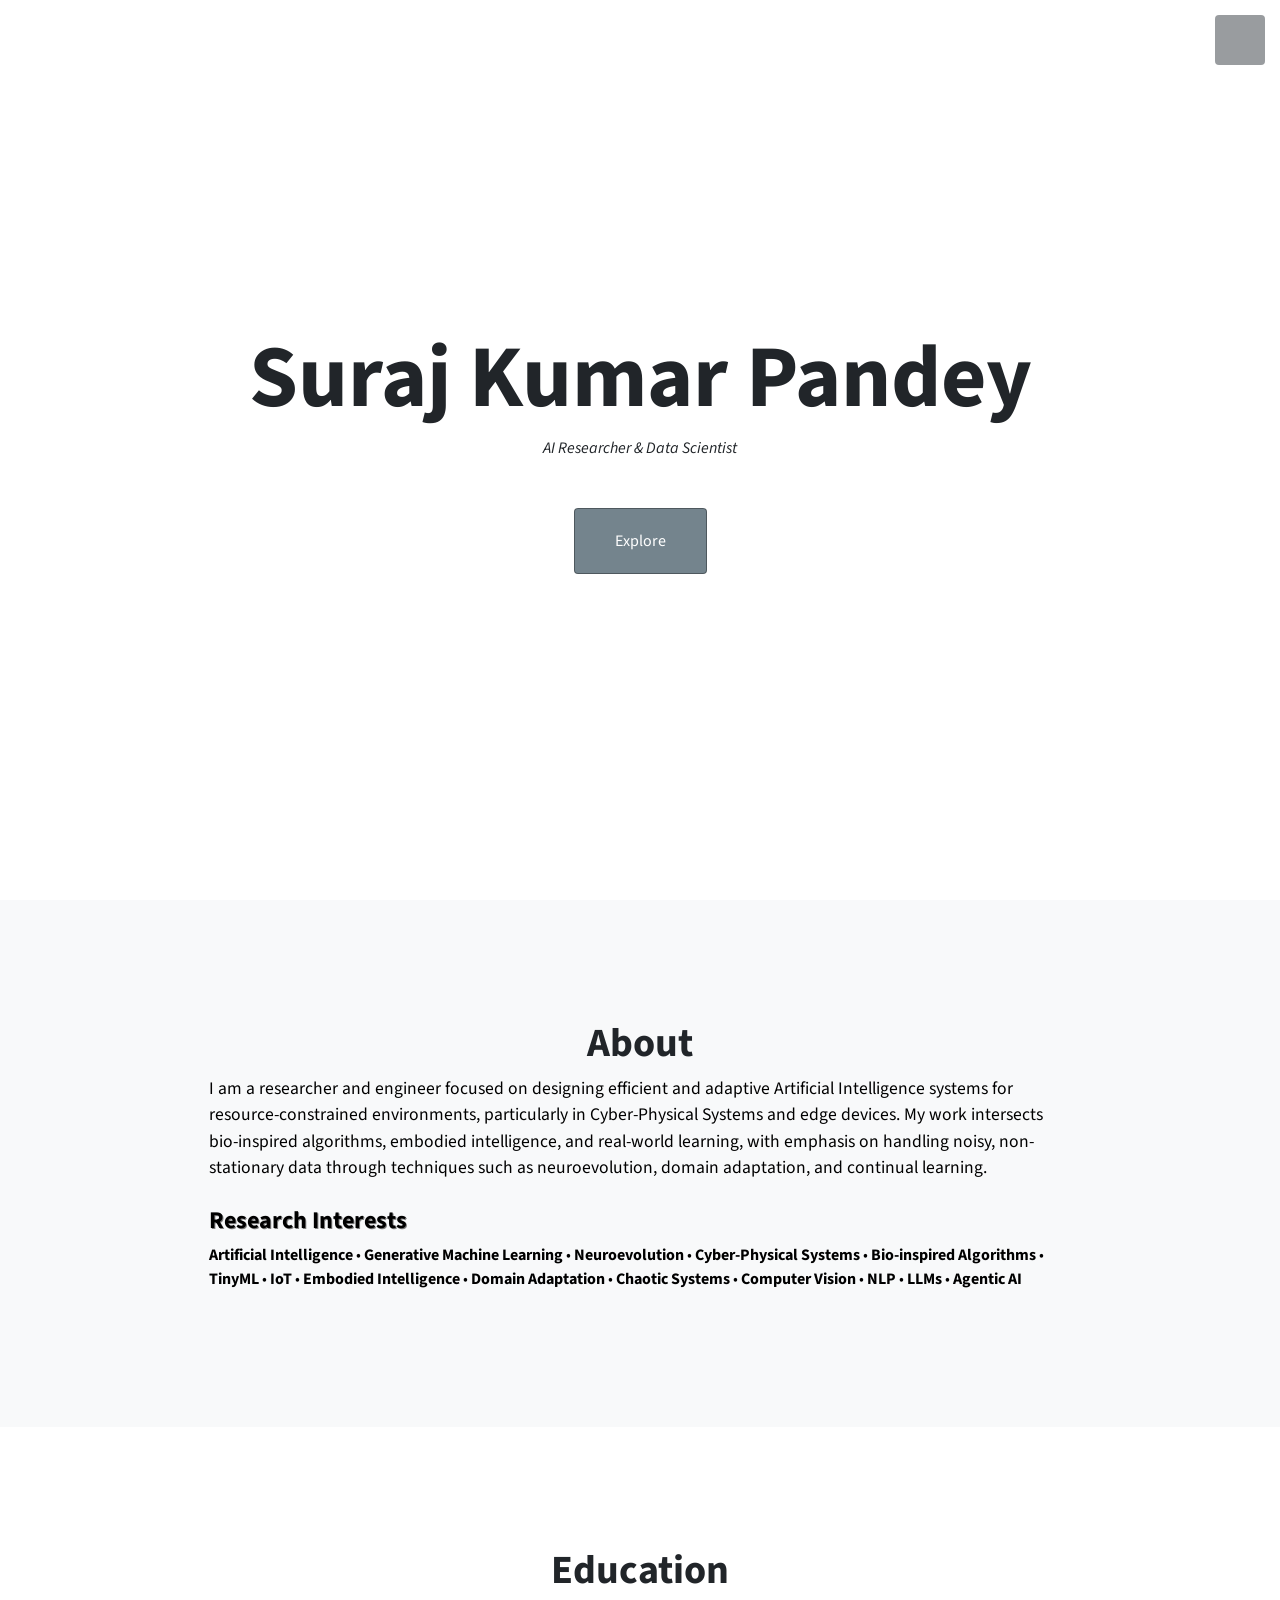
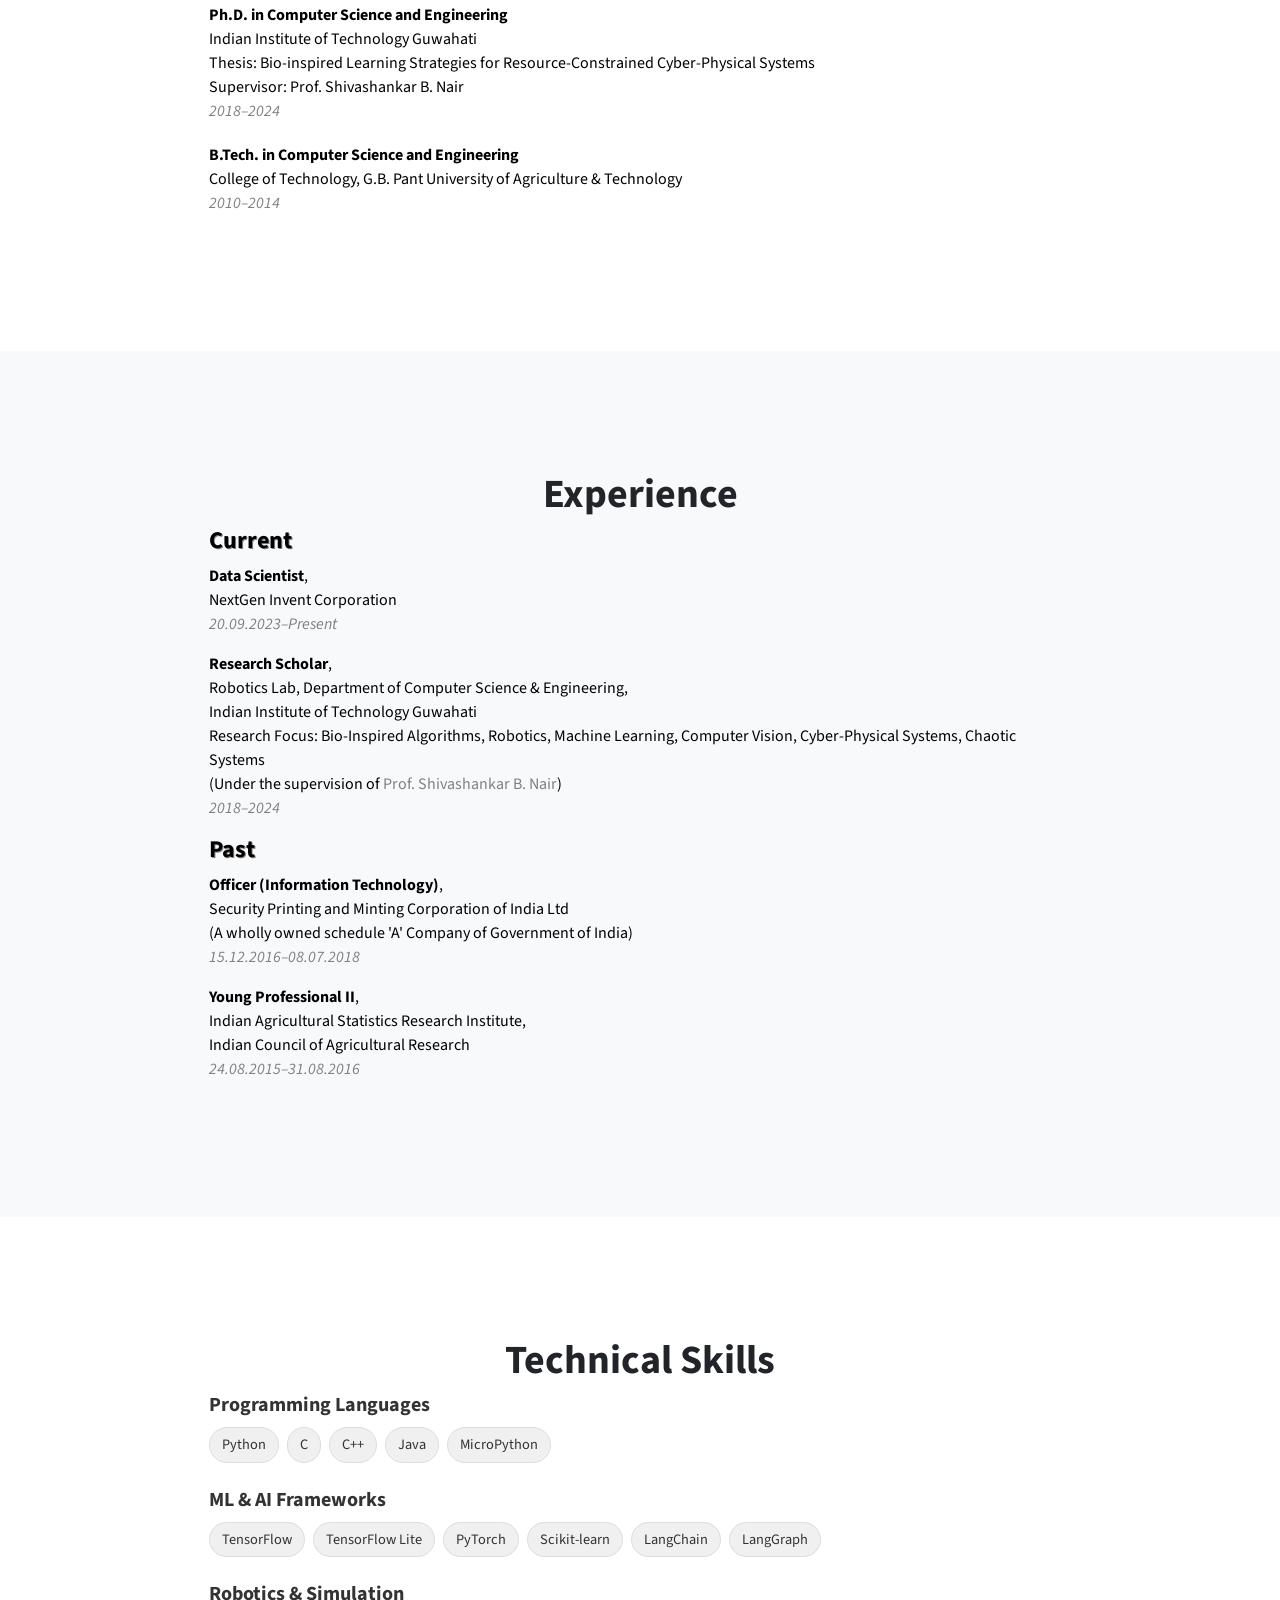
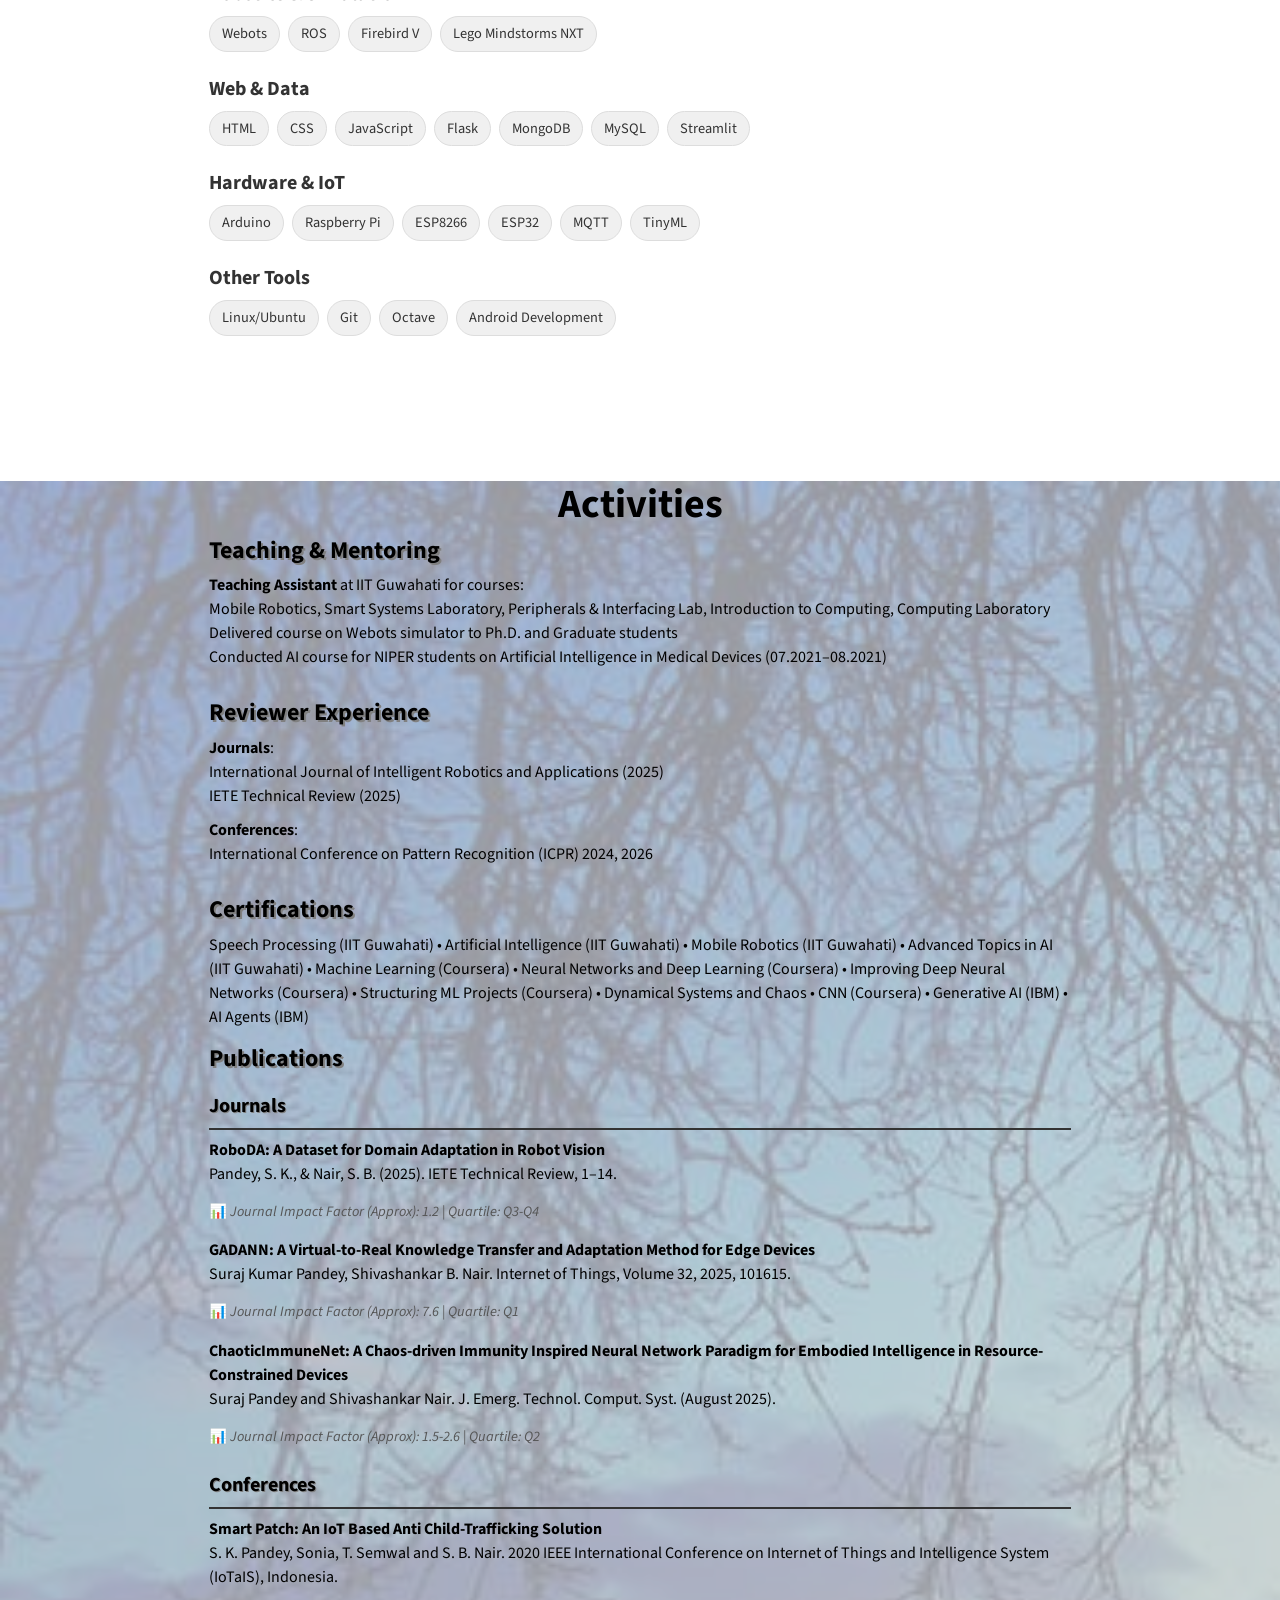
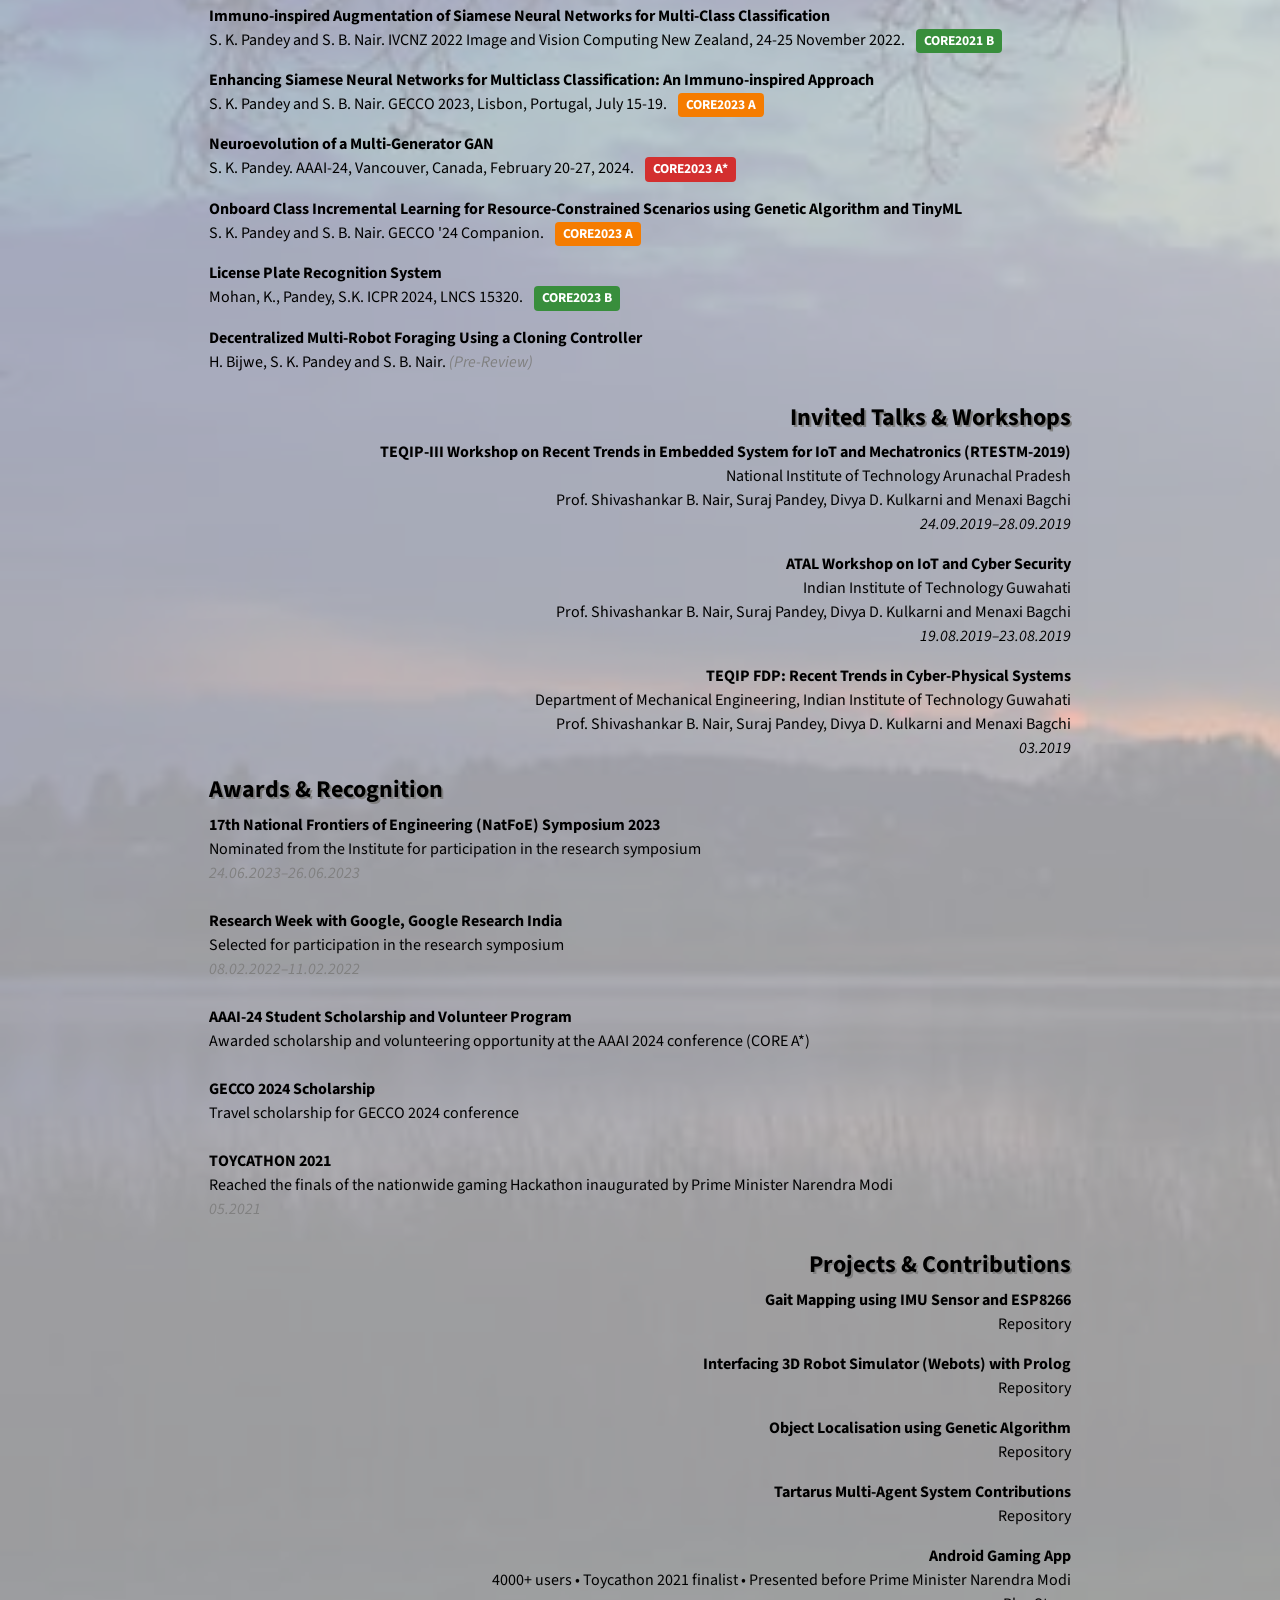
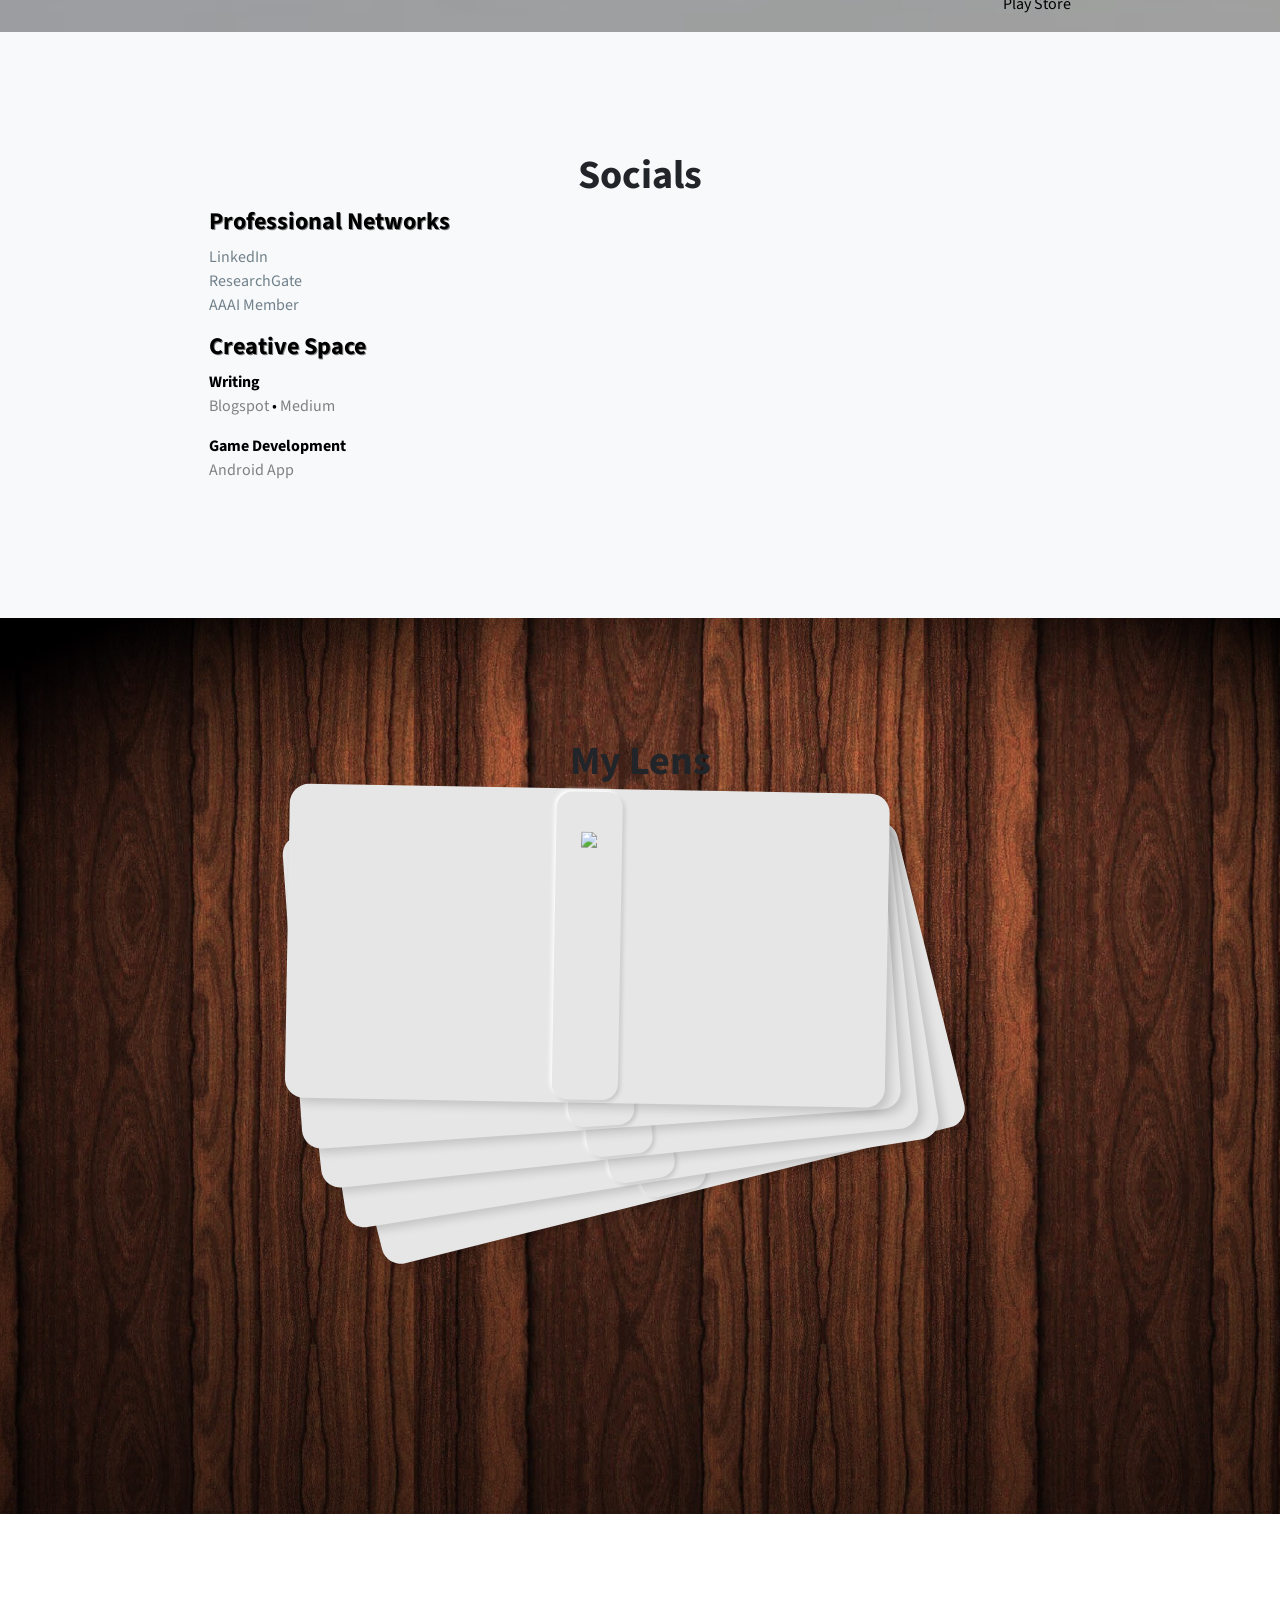
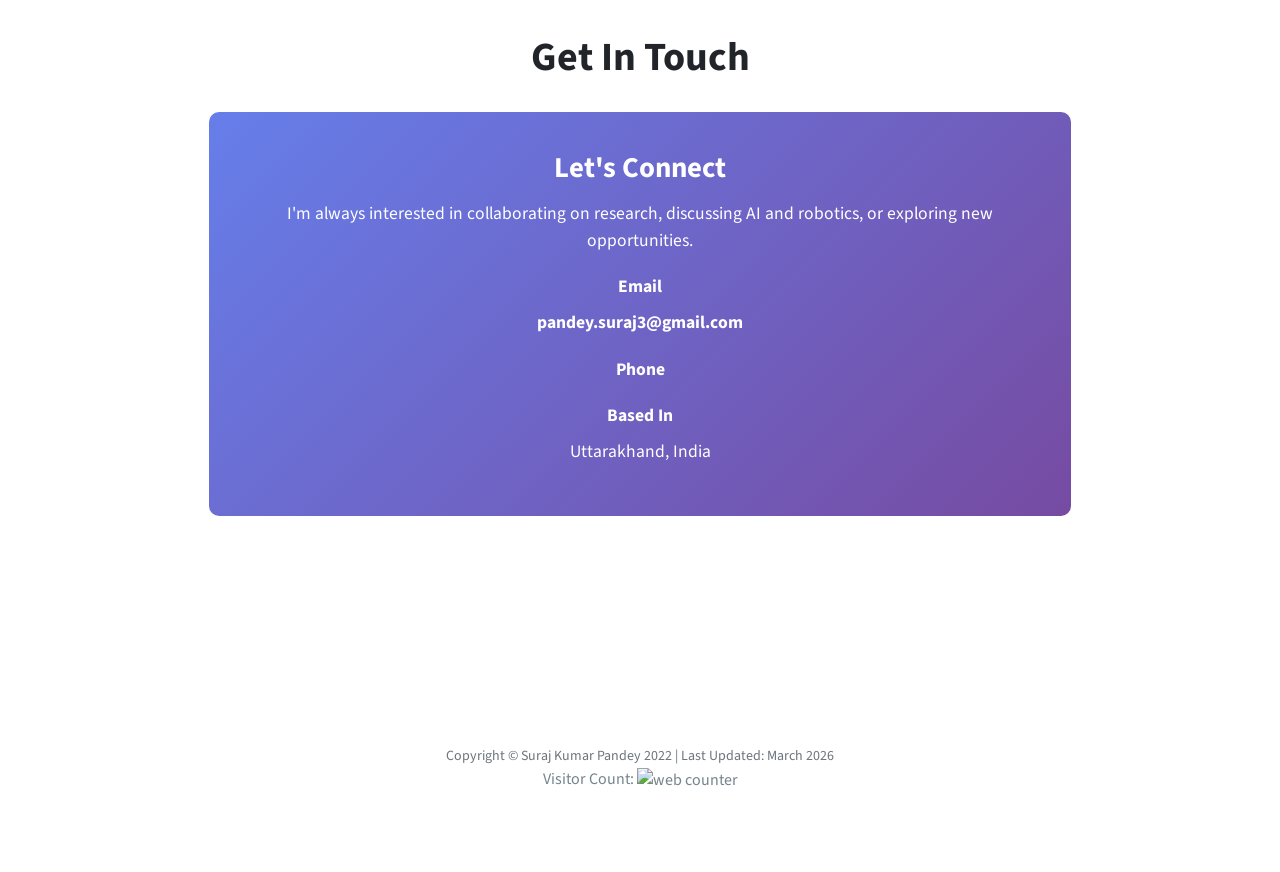
==== commit 47515800: "Update index.html" ====
--- a/index.html
+++ b/index.html
@@ -574,13 +574,11 @@
                             <div class="contact-info">
                                 <p><strong>Email</strong></p>
                                 <p>
-                                    <a href="mailto:suraj18a@iitg.ac.in">suraj18a@iitg.ac.in</a><br/>
                                     <a href="mailto:pandey.suraj3@gmail.com">pandey.suraj3@gmail.com</a>
                                 </p>
                                 <p style="margin-top: 20px;"><strong>Phone</strong></p>
-                                <p>+91-8377016608</p>
                                 <p style="margin-top: 20px;"><strong>Based In</strong></p>
-                                <p>Guwahati, India</p>
+                                <p>Uttarakhand, India</p>
                             </div>
                         </div>
                     </div>
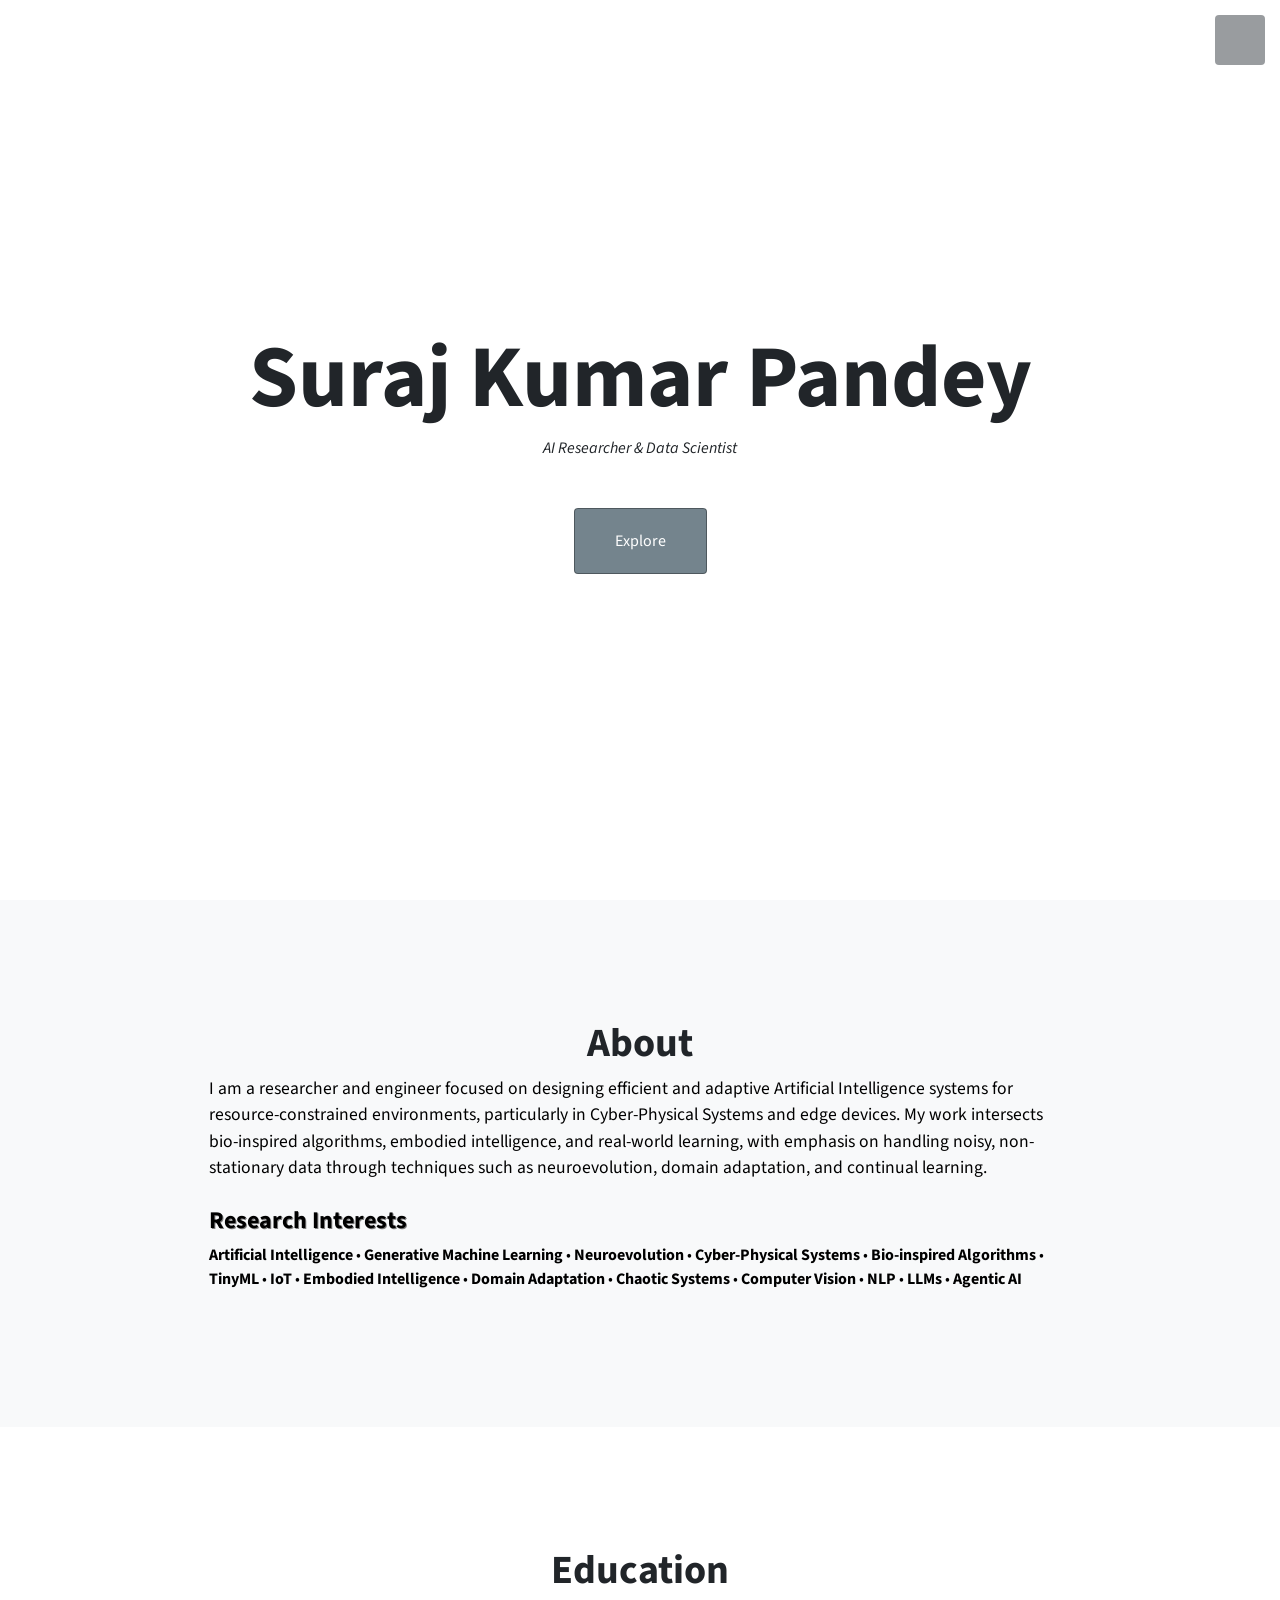
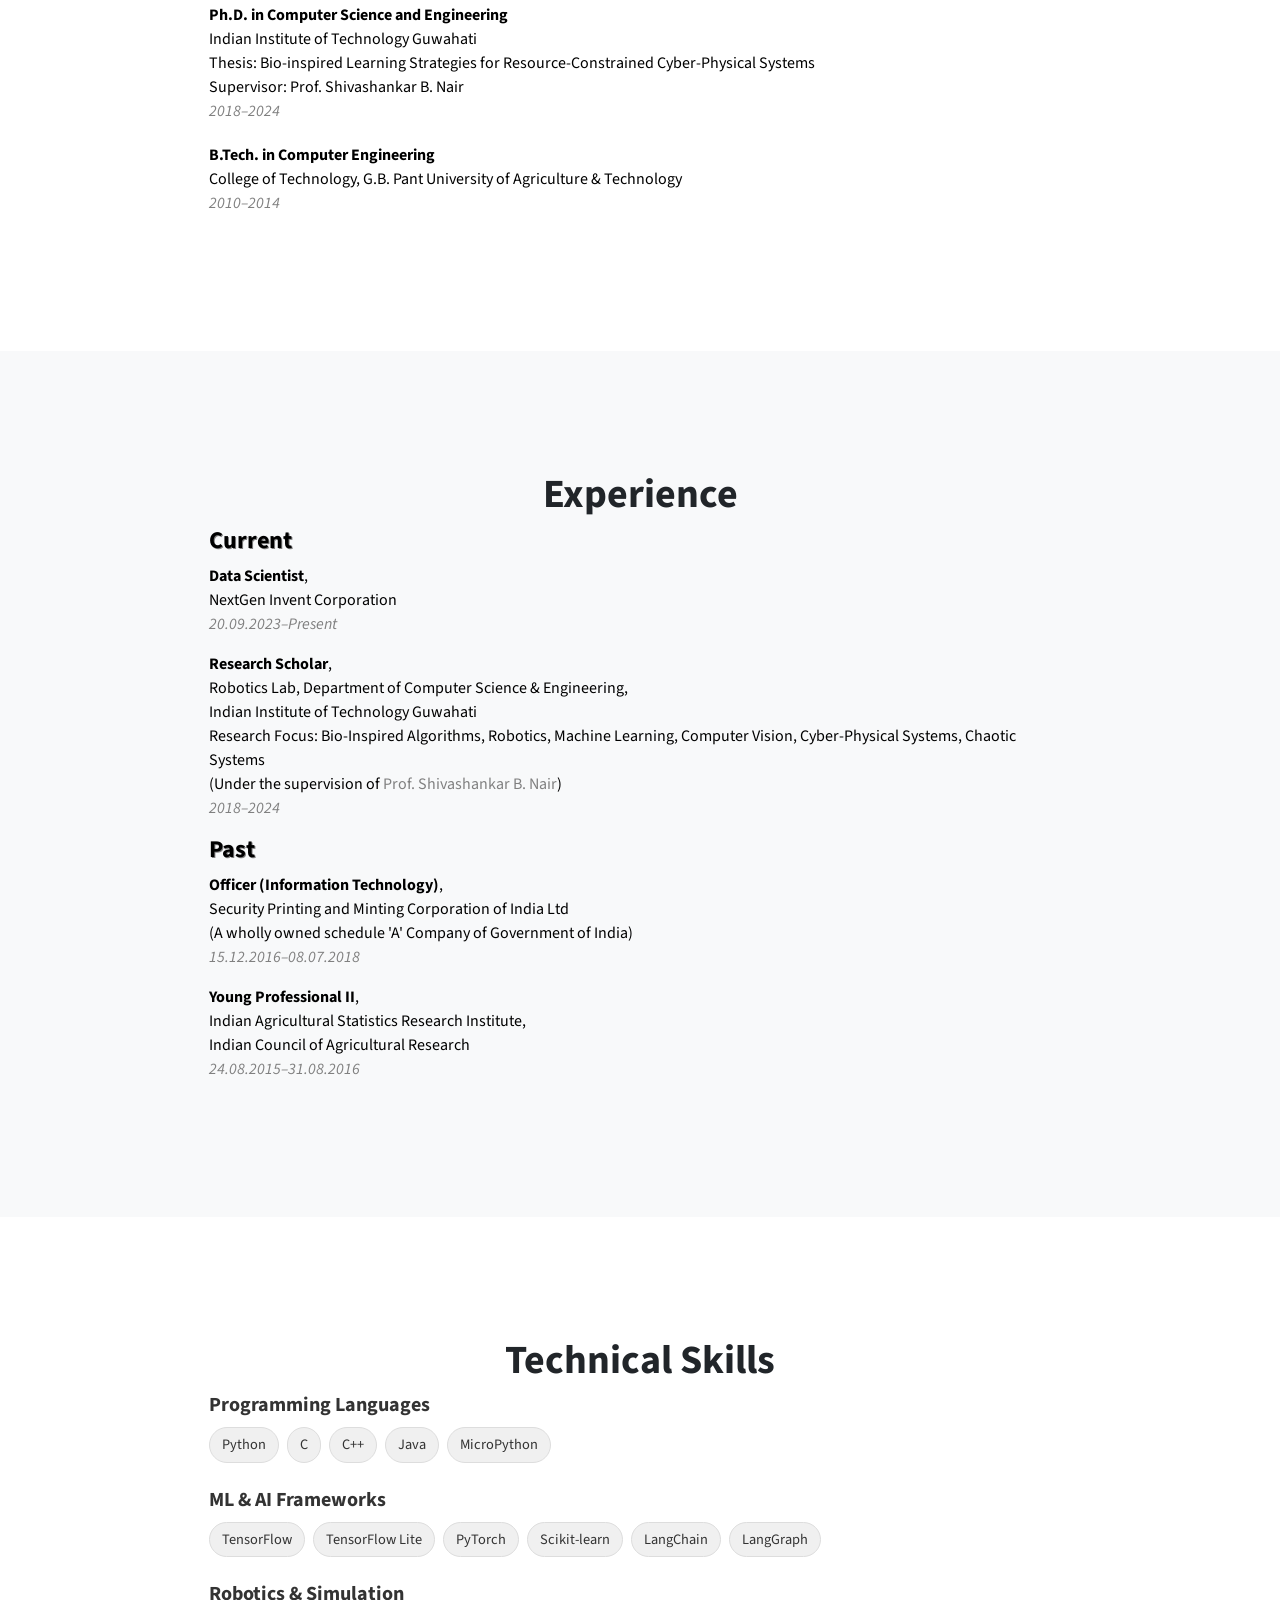
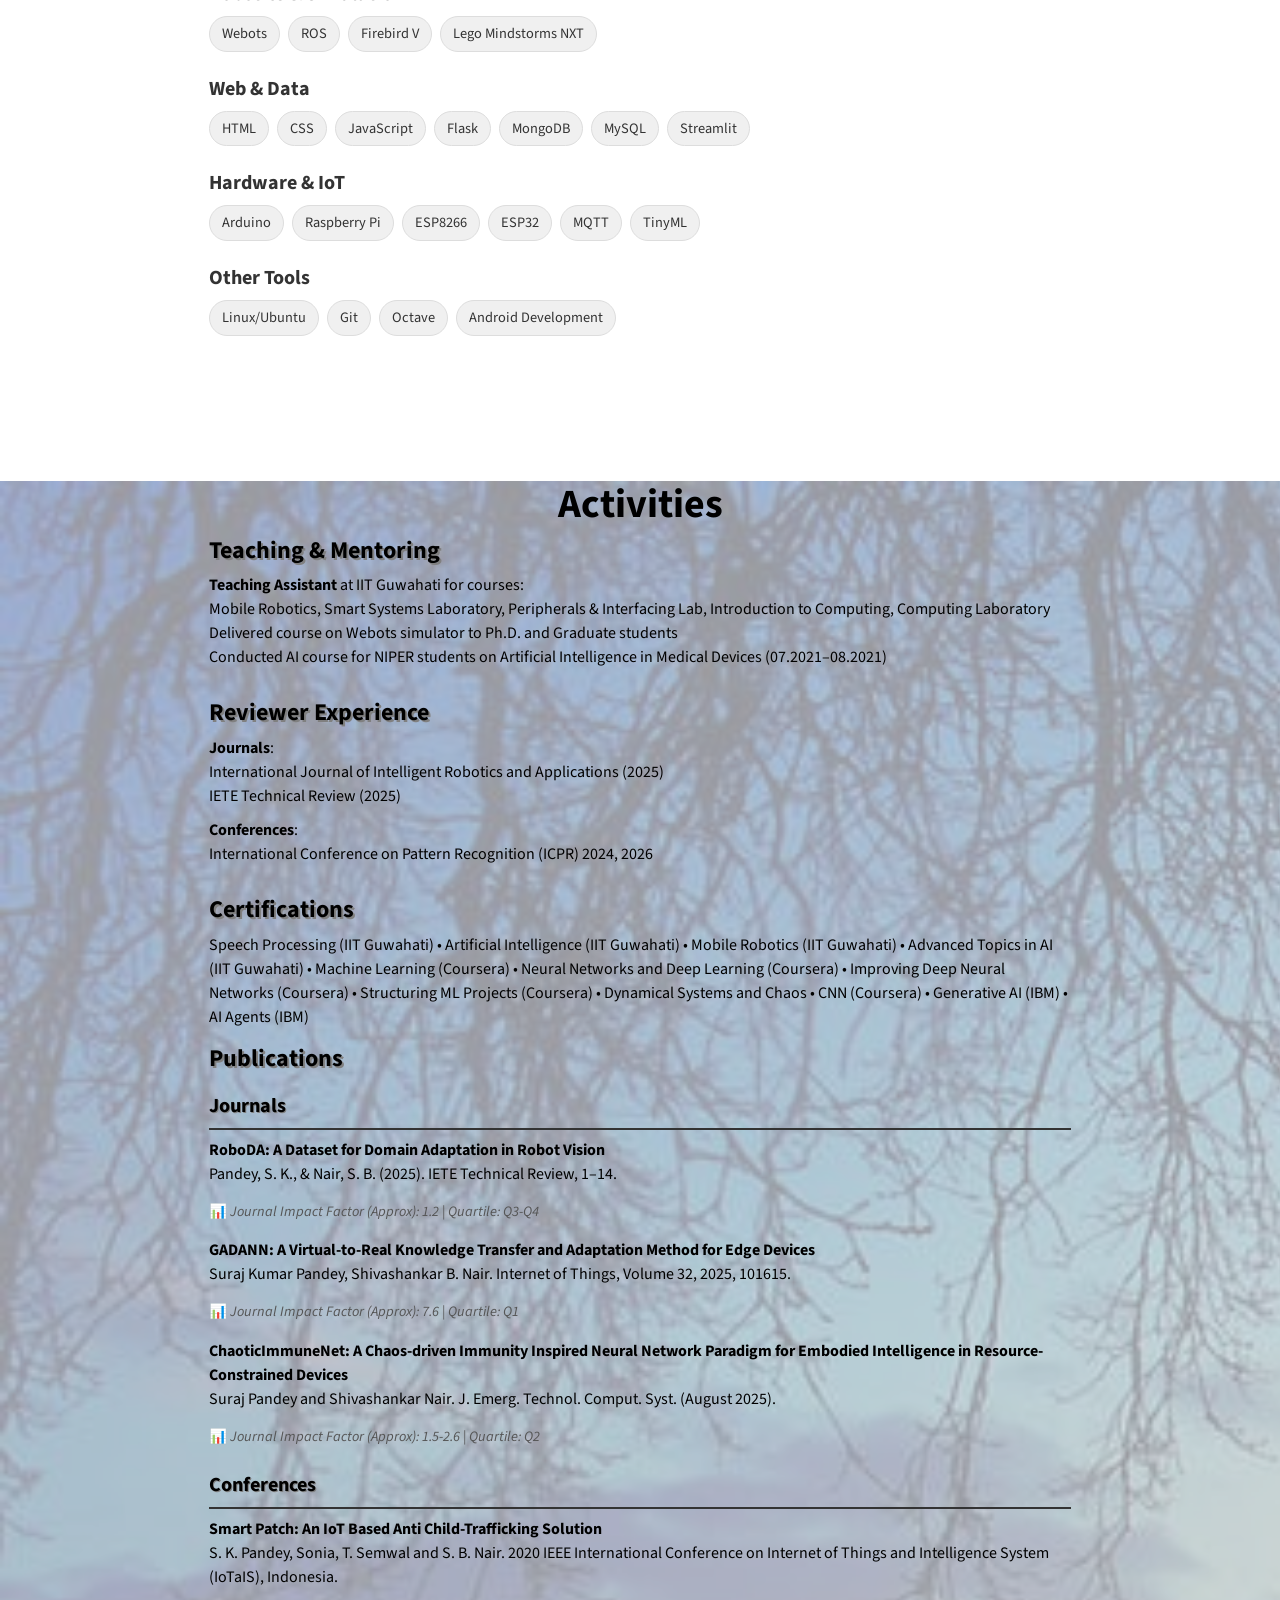
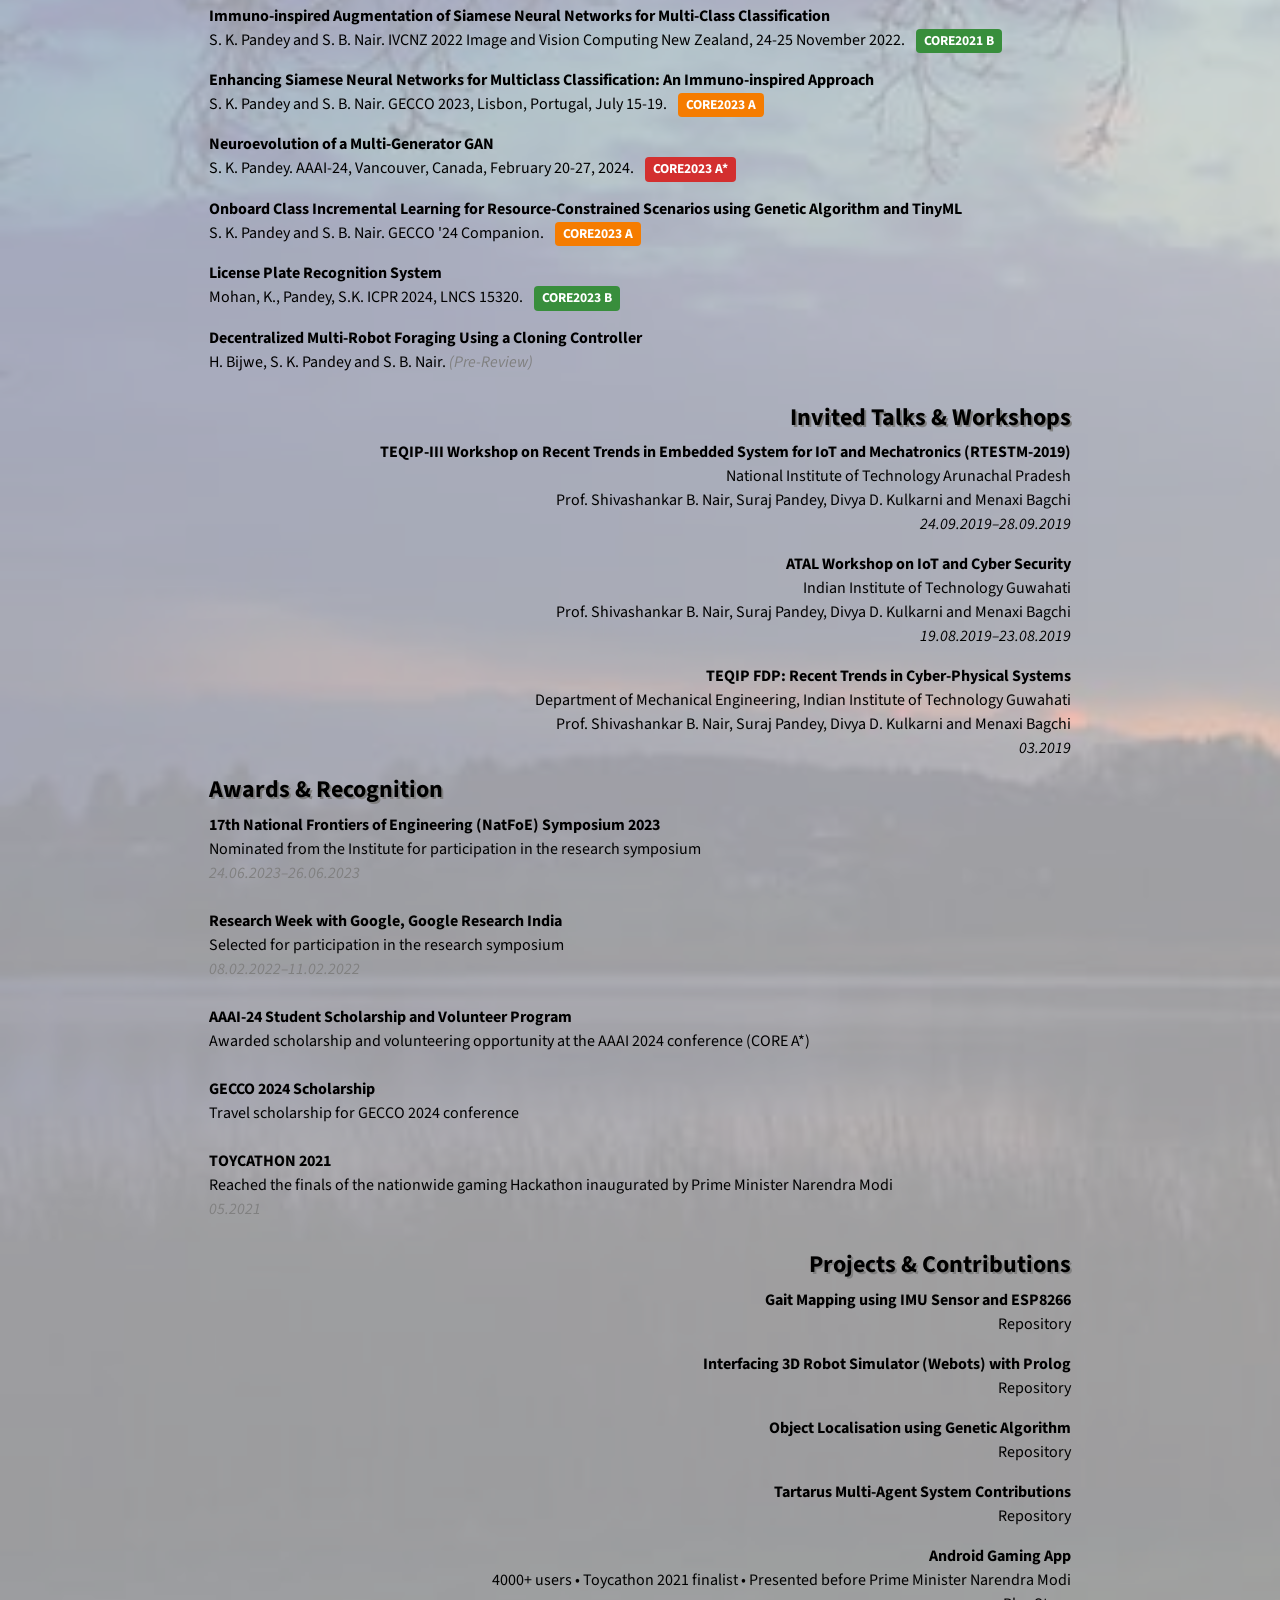
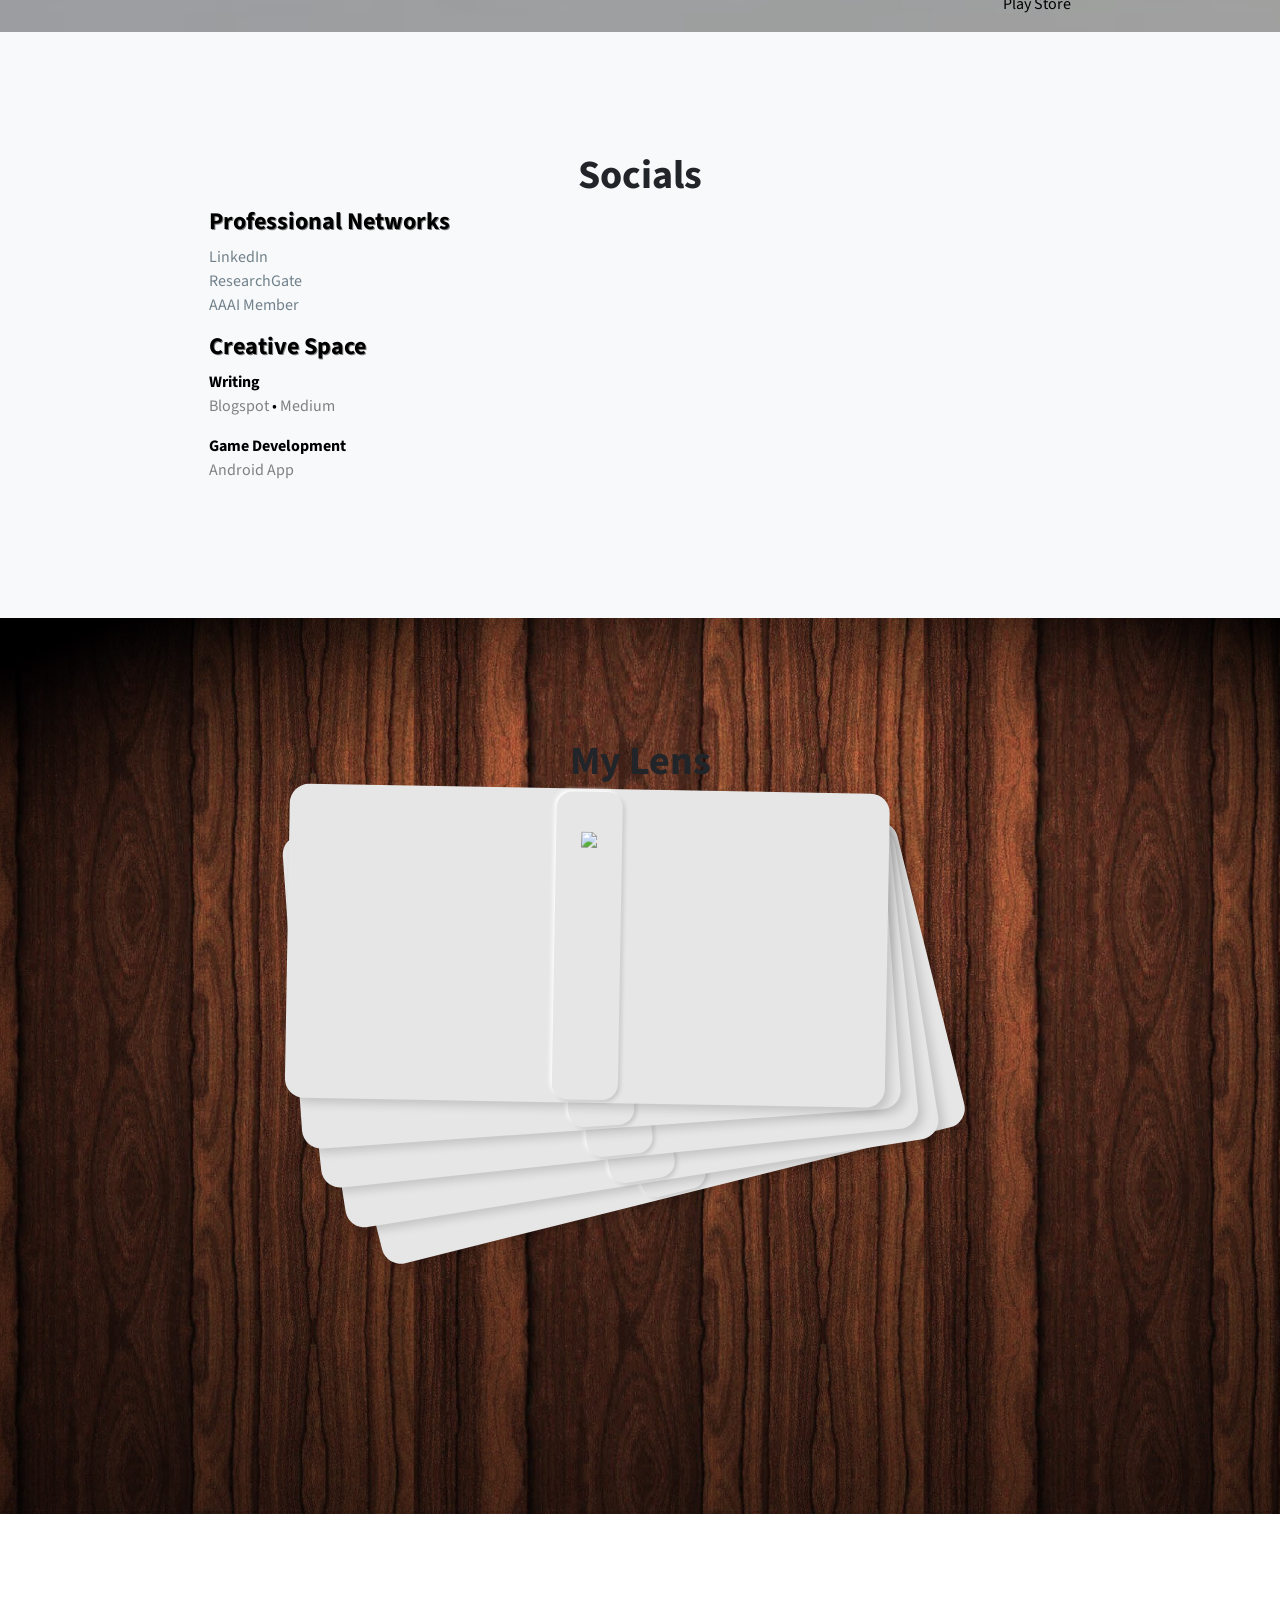
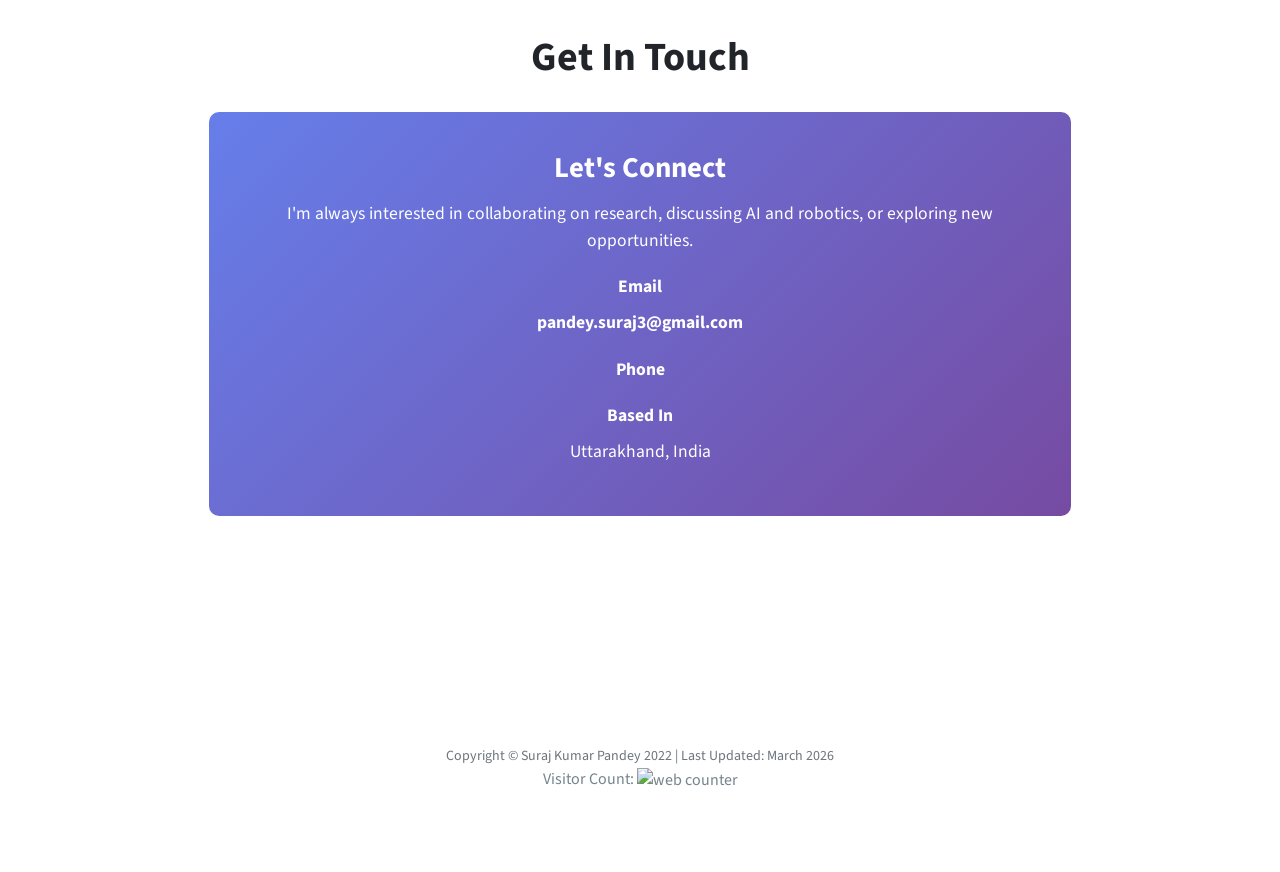
==== commit 0aa3c58b: "Update index.html" ====
--- a/index.html
+++ b/index.html
@@ -172,7 +172,7 @@
                             <i style="color:gray;">2018–2024</i>
                         </p>
                         <p style="color:black;text-align:left;">
-                            <b>B.Tech. in Computer Science and Engineering</b><br/>
+                            <b>B.Tech. in Computer Engineering</b><br/>
                             College of Technology, G.B. Pant University of Agriculture & Technology<br/>
                             <i style="color:gray;">2010–2014</i>
                         </p>
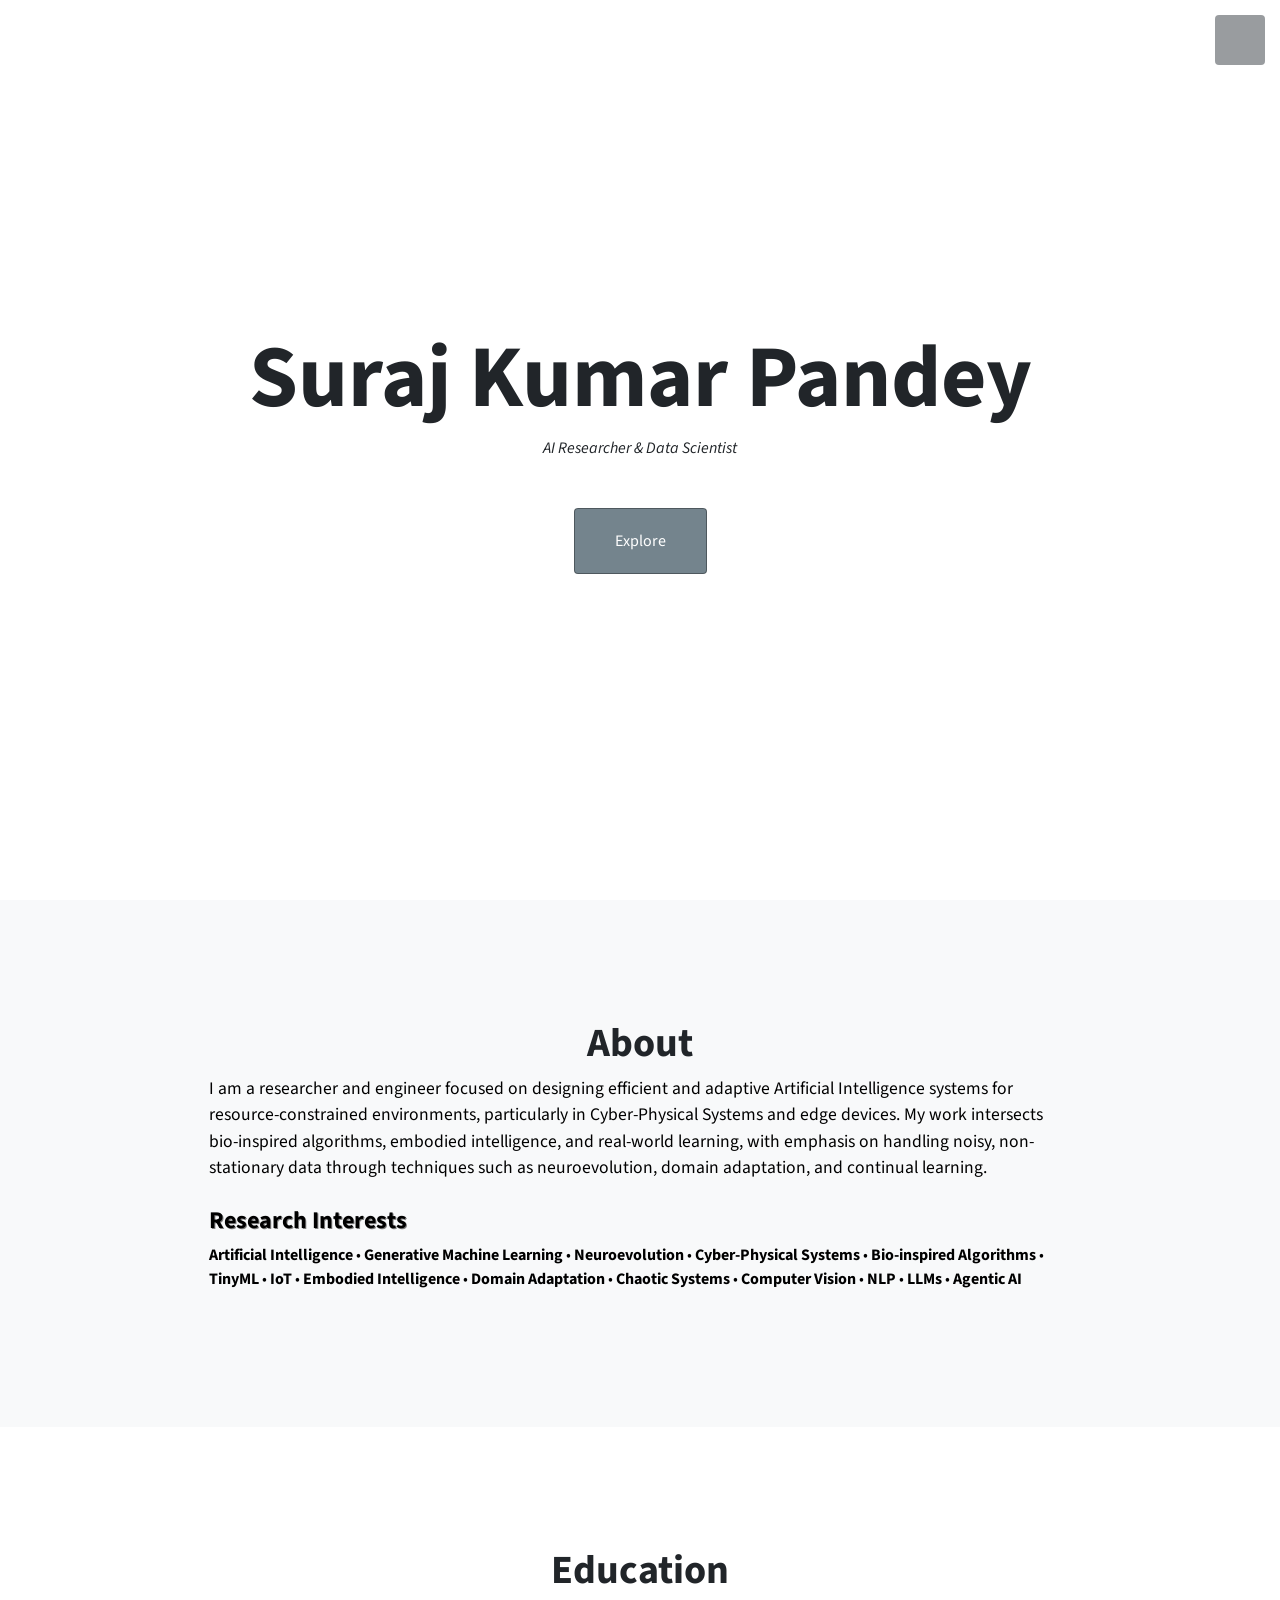
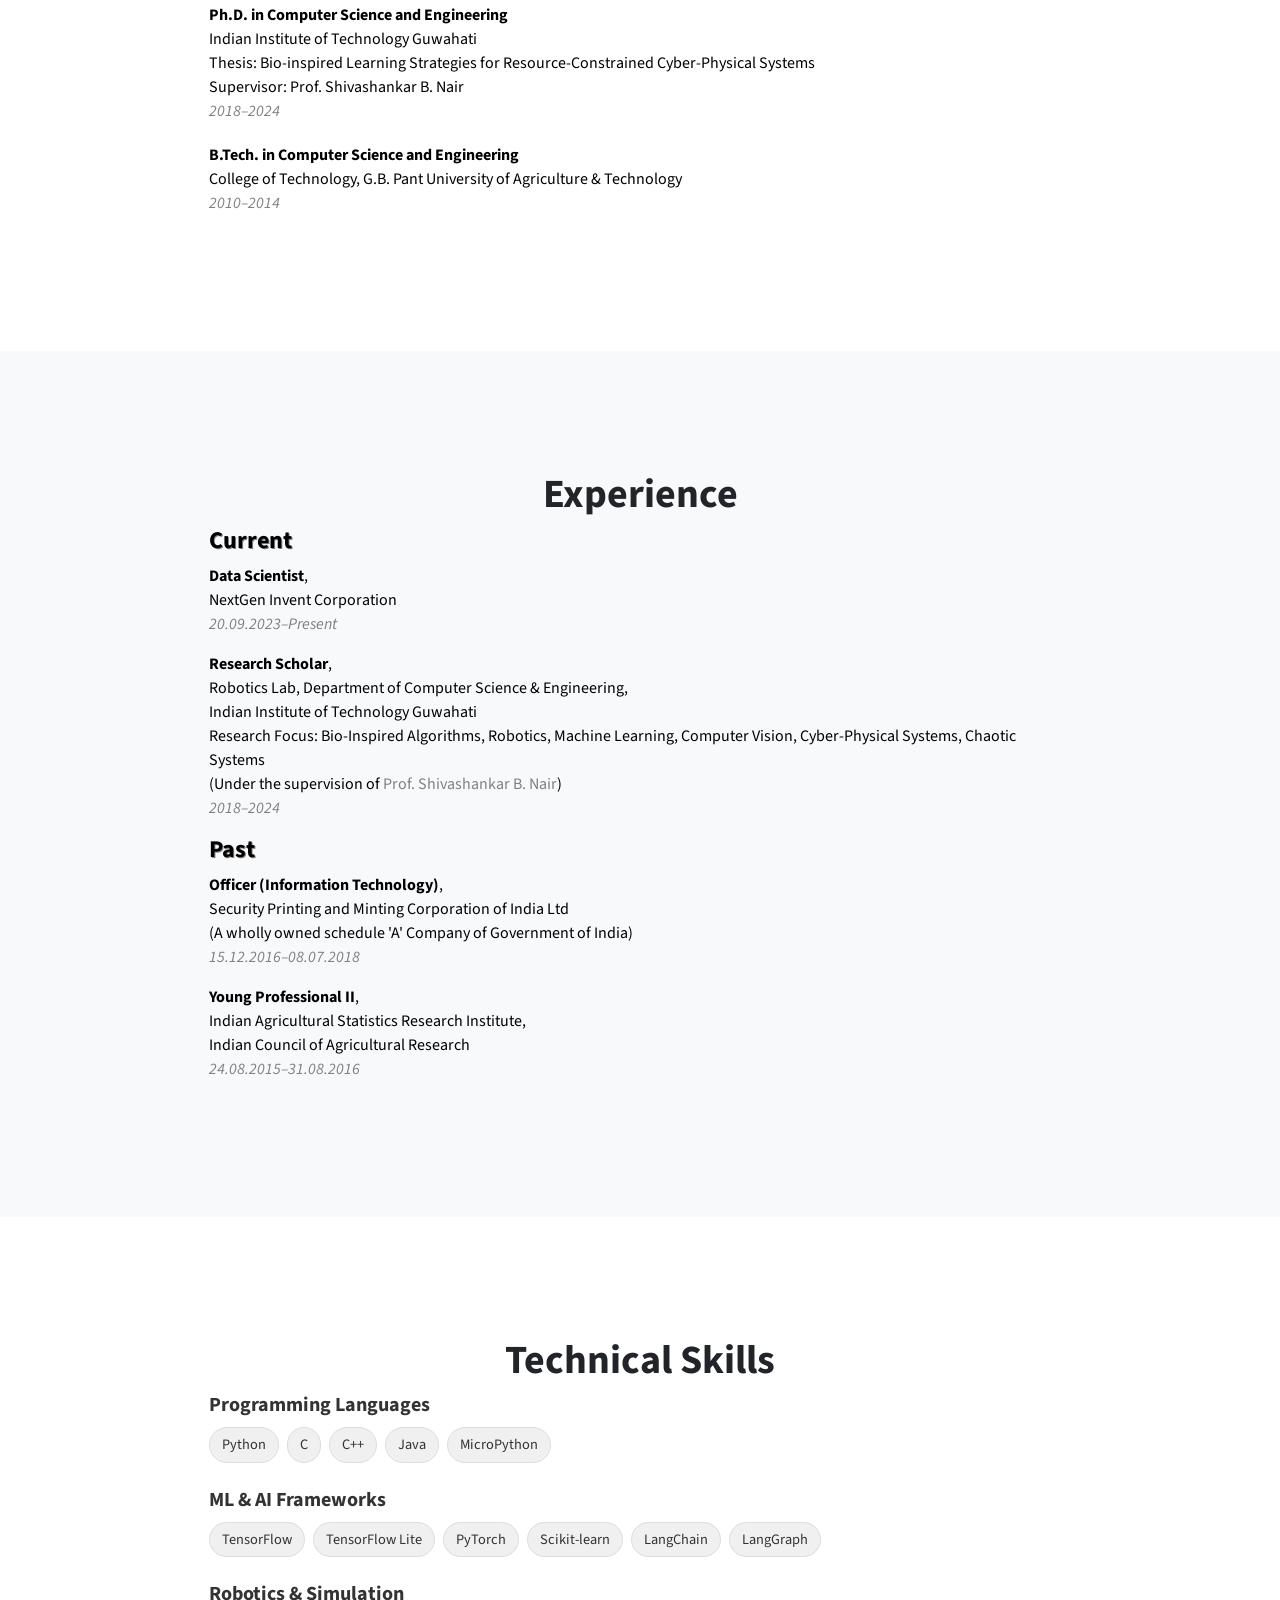
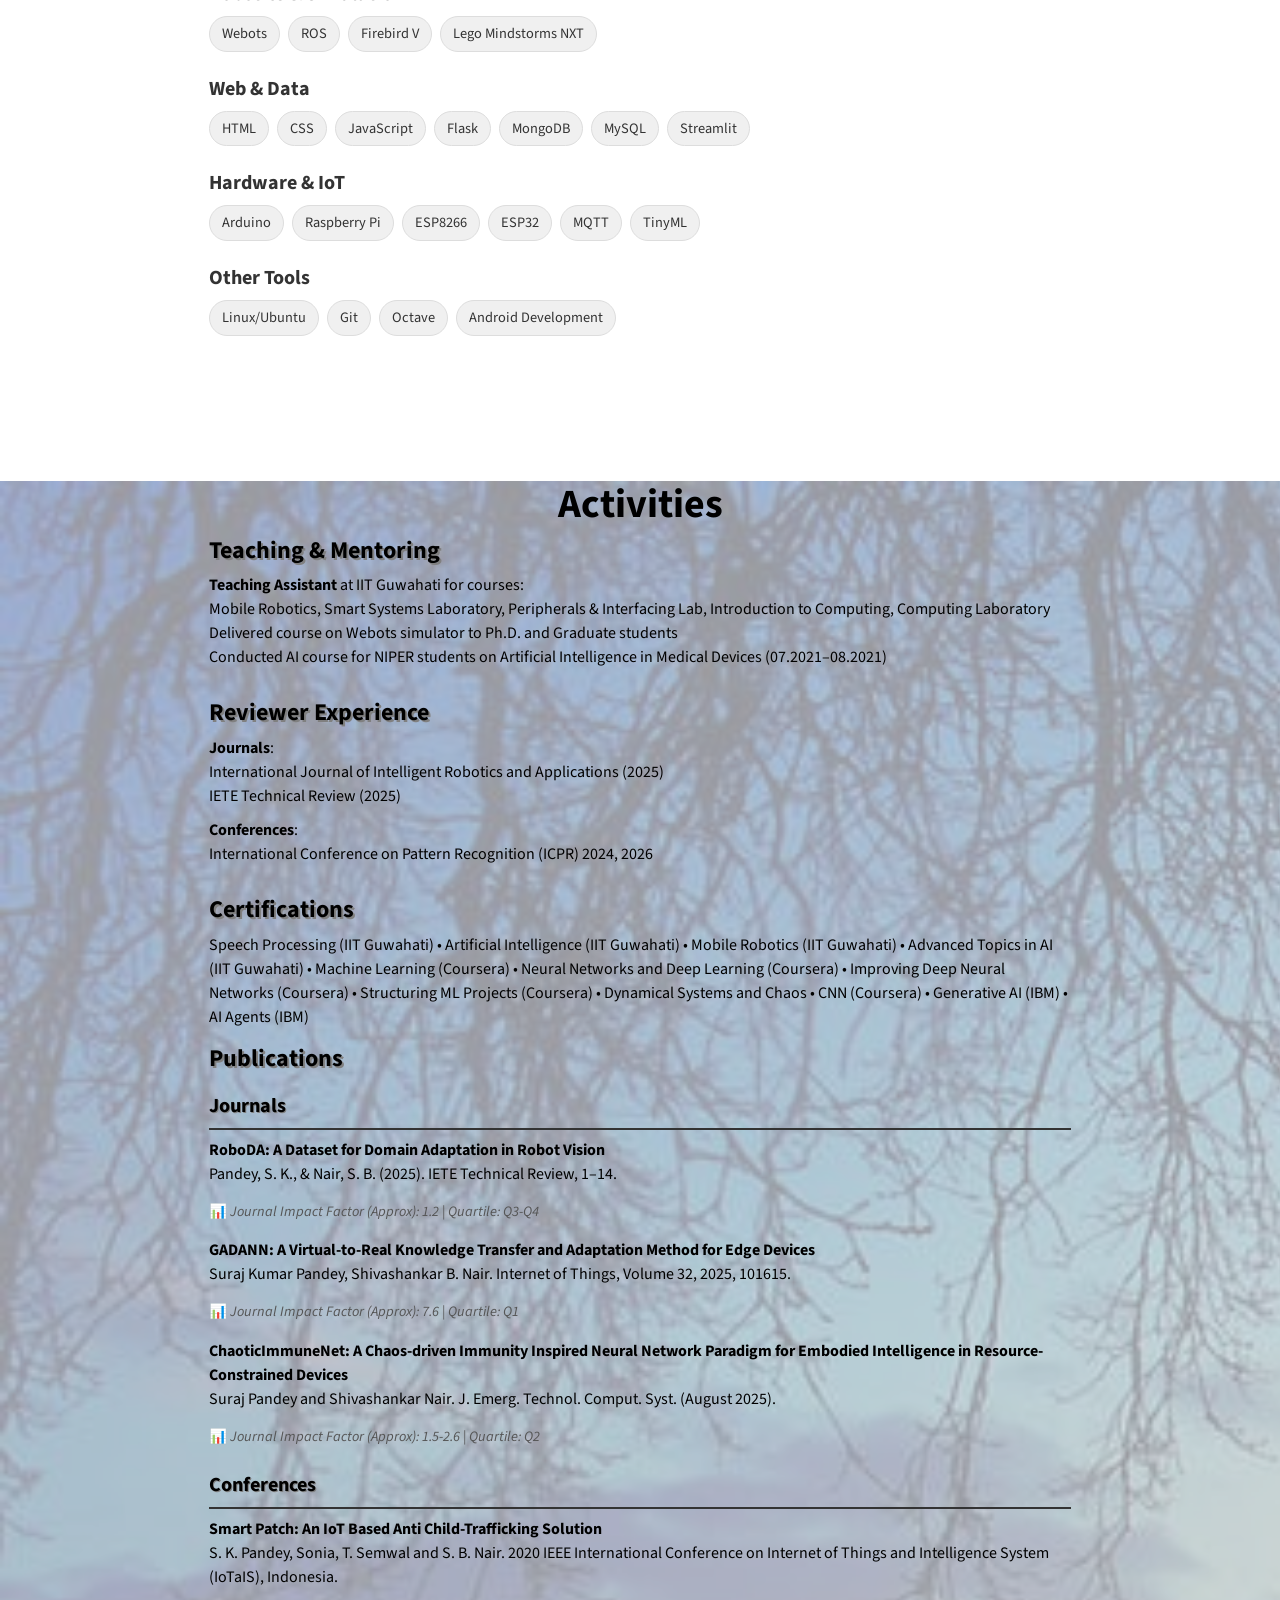
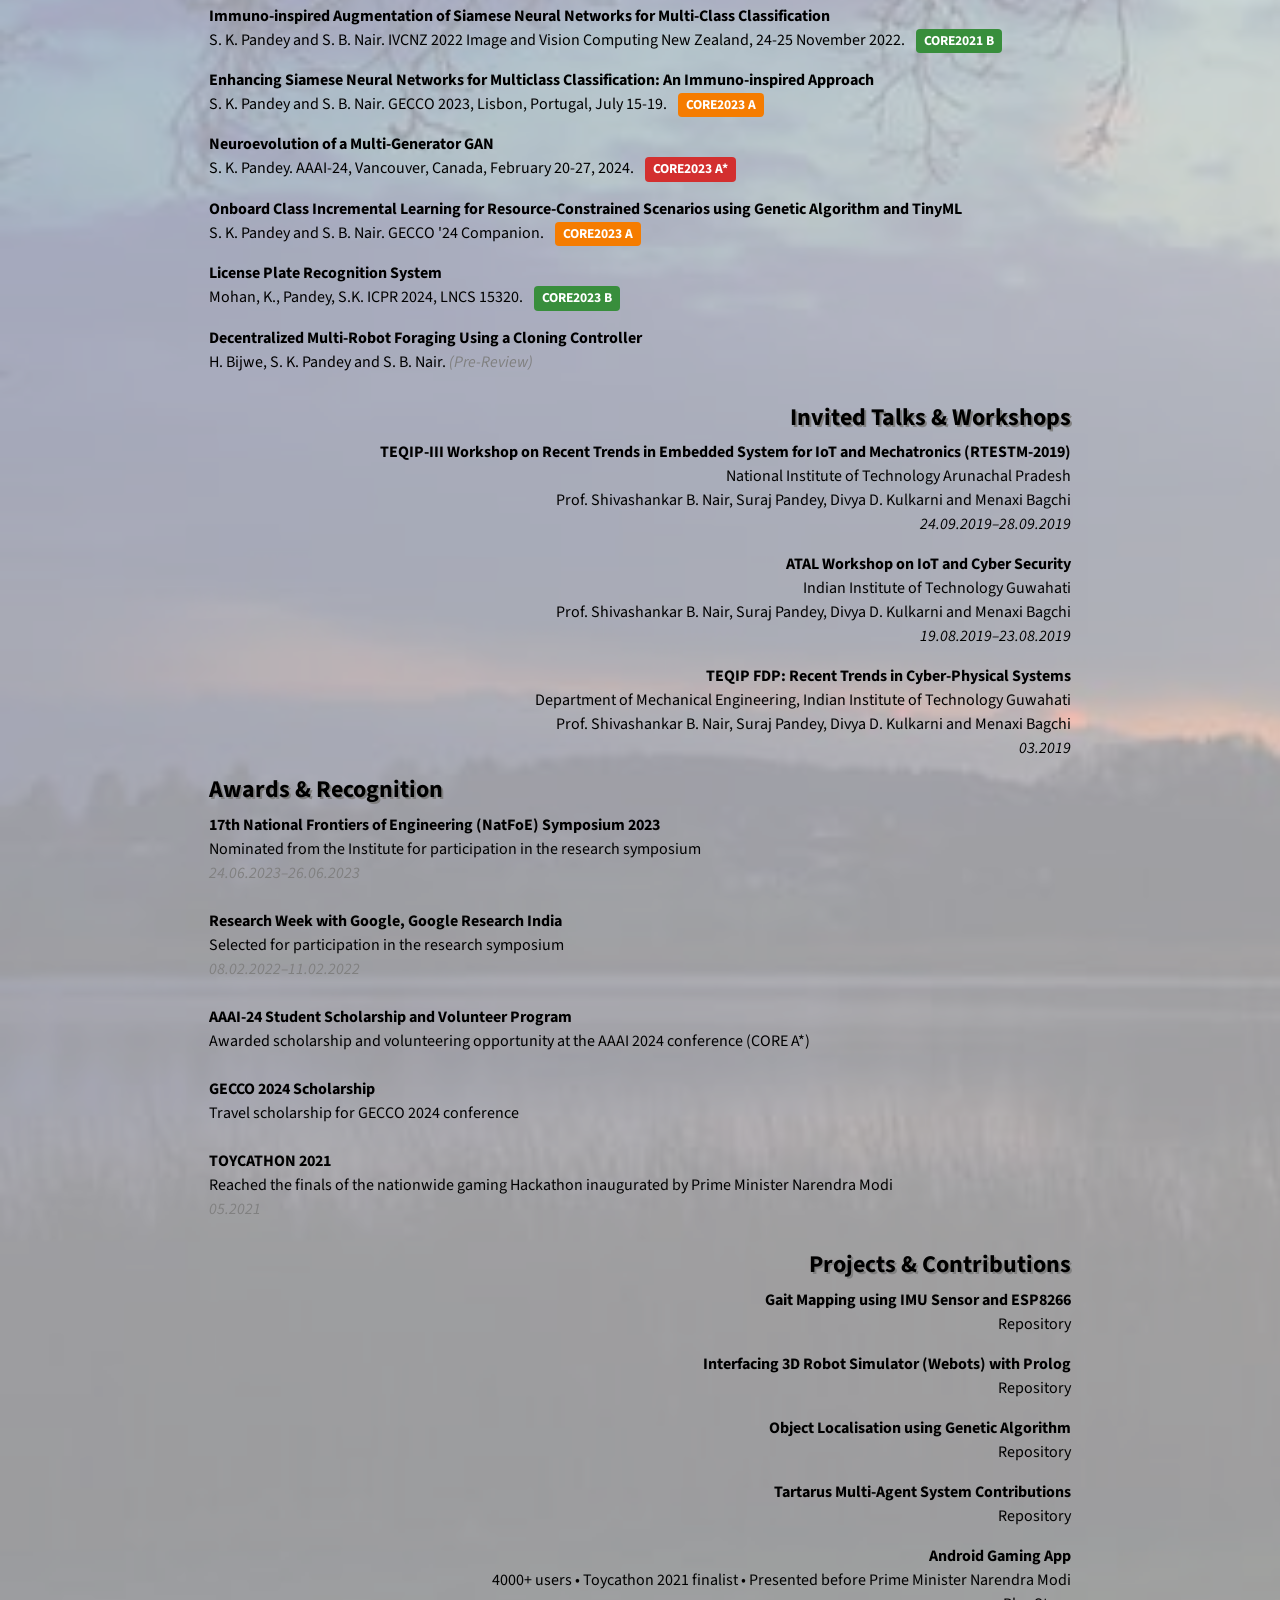
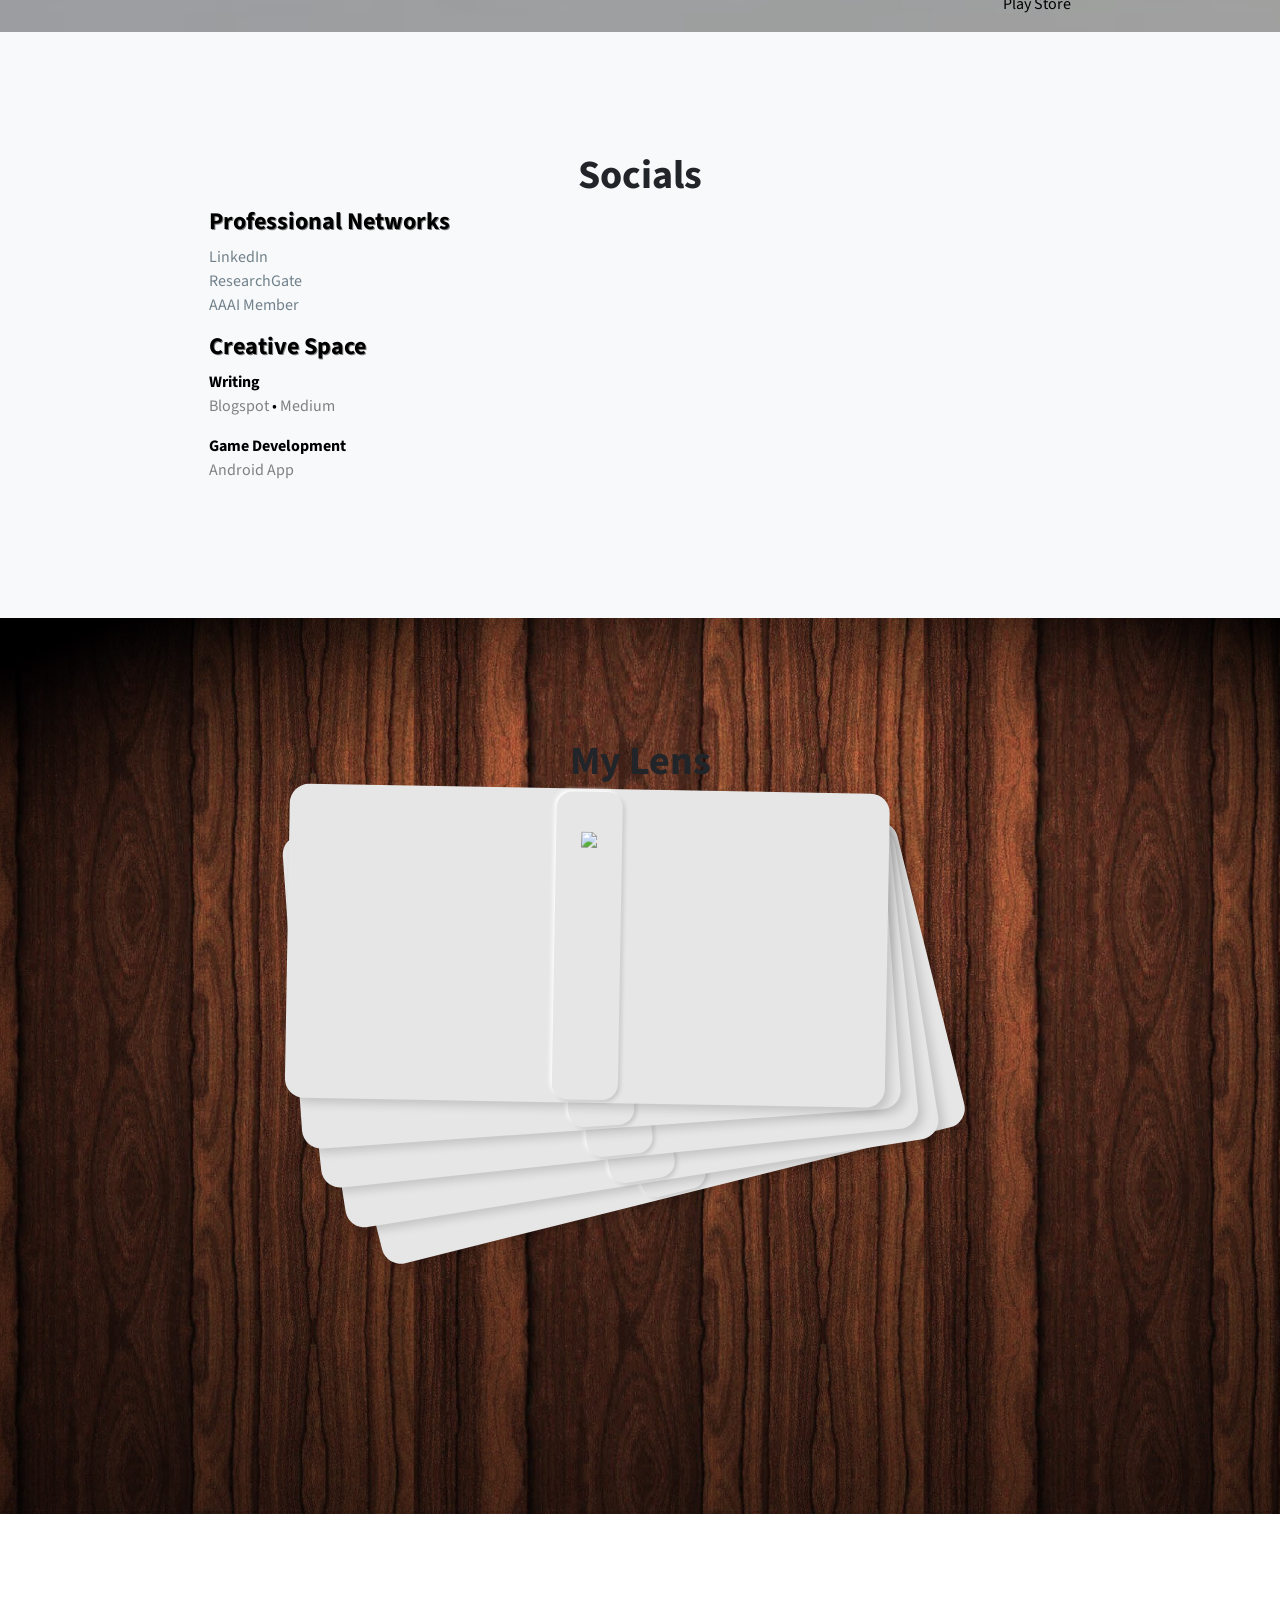
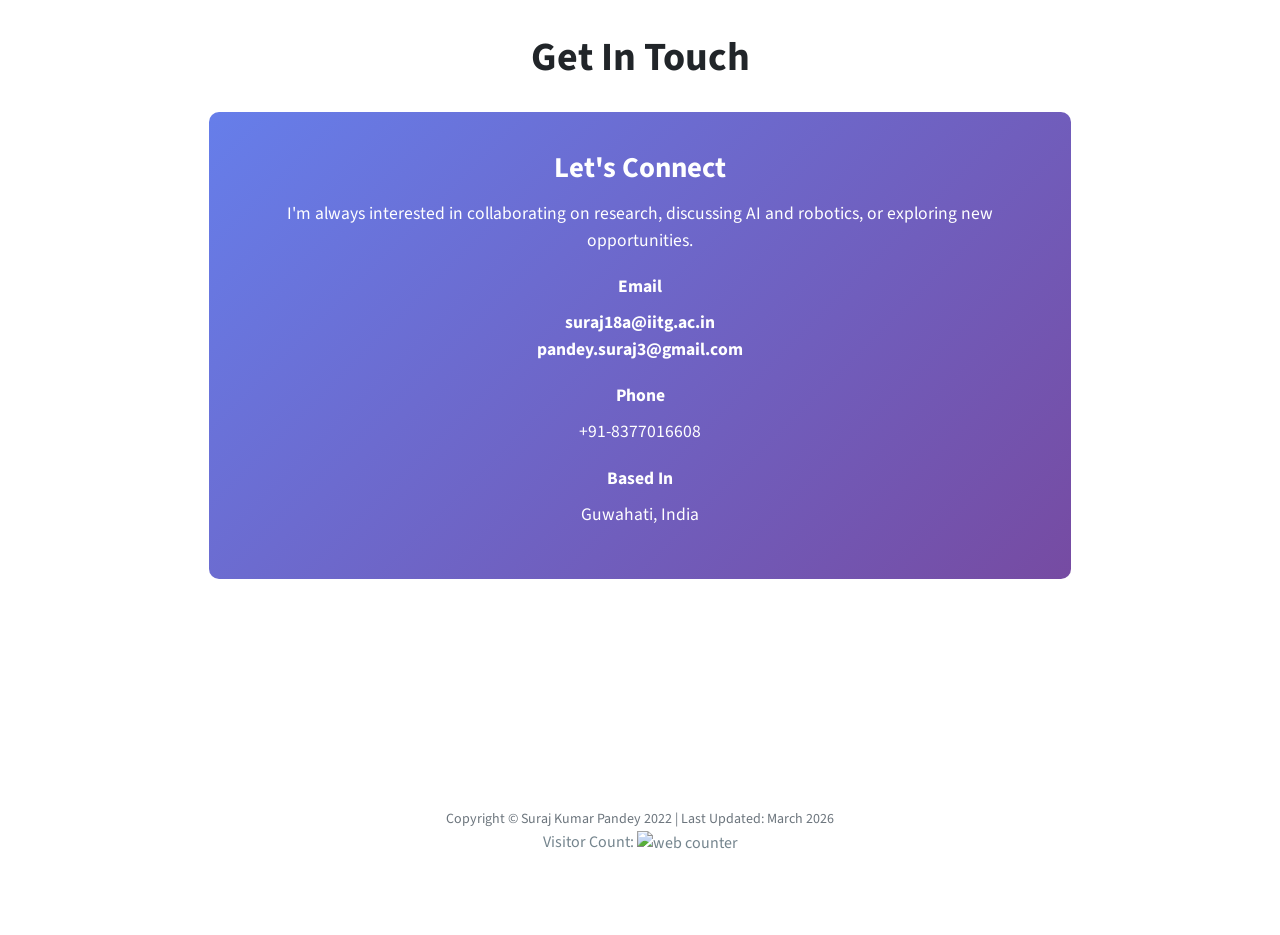
==== commit 99ea5bcc: "Update index.html CV link to point to cv.html page instead of Google Drive" ====
--- a/index.html
+++ b/index.html
@@ -124,7 +124,7 @@
                 <li class="sidebar-nav-item"><a href="#socials">Socials</a></li>
                 <li class="sidebar-nav-item"><a href="#mylens">My Lens</a></li>
                 <li class="sidebar-nav-item"><a href="#contact">Contact</a></li>
-		    <li class="sidebar-nav-item"><a href="https://drive.google.com/file/d/1kIHrQDG4xPKUMqz-yAa0fM0tMrf5rTMa/view?usp=sharing" target="blank">CV</a></li>
+		    <li class="sidebar-nav-item"><a href="cv.html">CV</a></li>
             </ul>
         </nav>
         <!-- Header-->
@@ -172,7 +172,7 @@
                             <i style="color:gray;">2018–2024</i>
                         </p>
                         <p style="color:black;text-align:left;">
-                            <b>B.Tech. in Computer Engineering</b><br/>
+                            <b>B.Tech. in Computer Science and Engineering</b><br/>
                             College of Technology, G.B. Pant University of Agriculture & Technology<br/>
                             <i style="color:gray;">2010–2014</i>
                         </p>
@@ -574,11 +574,13 @@
                             <div class="contact-info">
                                 <p><strong>Email</strong></p>
                                 <p>
+                                    <a href="mailto:suraj18a@iitg.ac.in">suraj18a@iitg.ac.in</a><br/>
                                     <a href="mailto:pandey.suraj3@gmail.com">pandey.suraj3@gmail.com</a>
                                 </p>
                                 <p style="margin-top: 20px;"><strong>Phone</strong></p>
+                                <p>+91-8377016608</p>
                                 <p style="margin-top: 20px;"><strong>Based In</strong></p>
-                                <p>Uttarakhand, India</p>
+                                <p>Guwahati, India</p>
                             </div>
                         </div>
                     </div>
